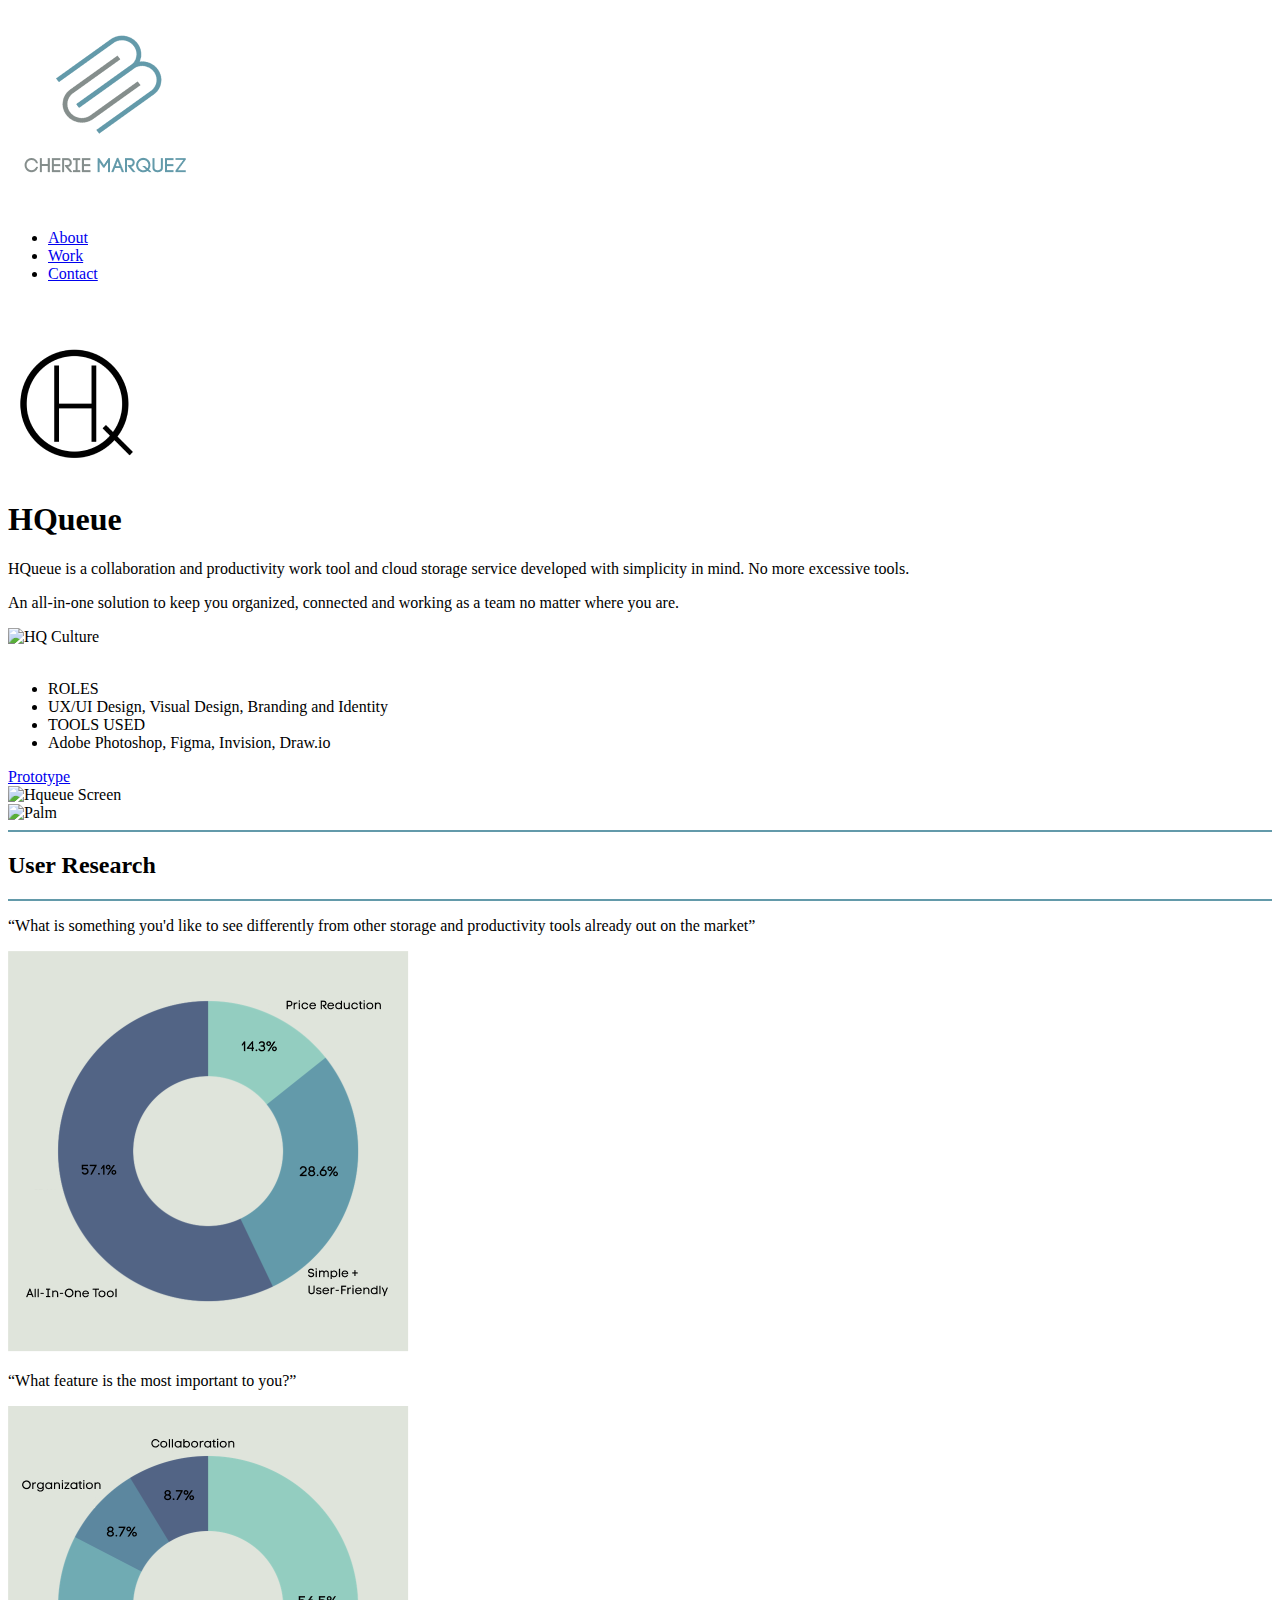
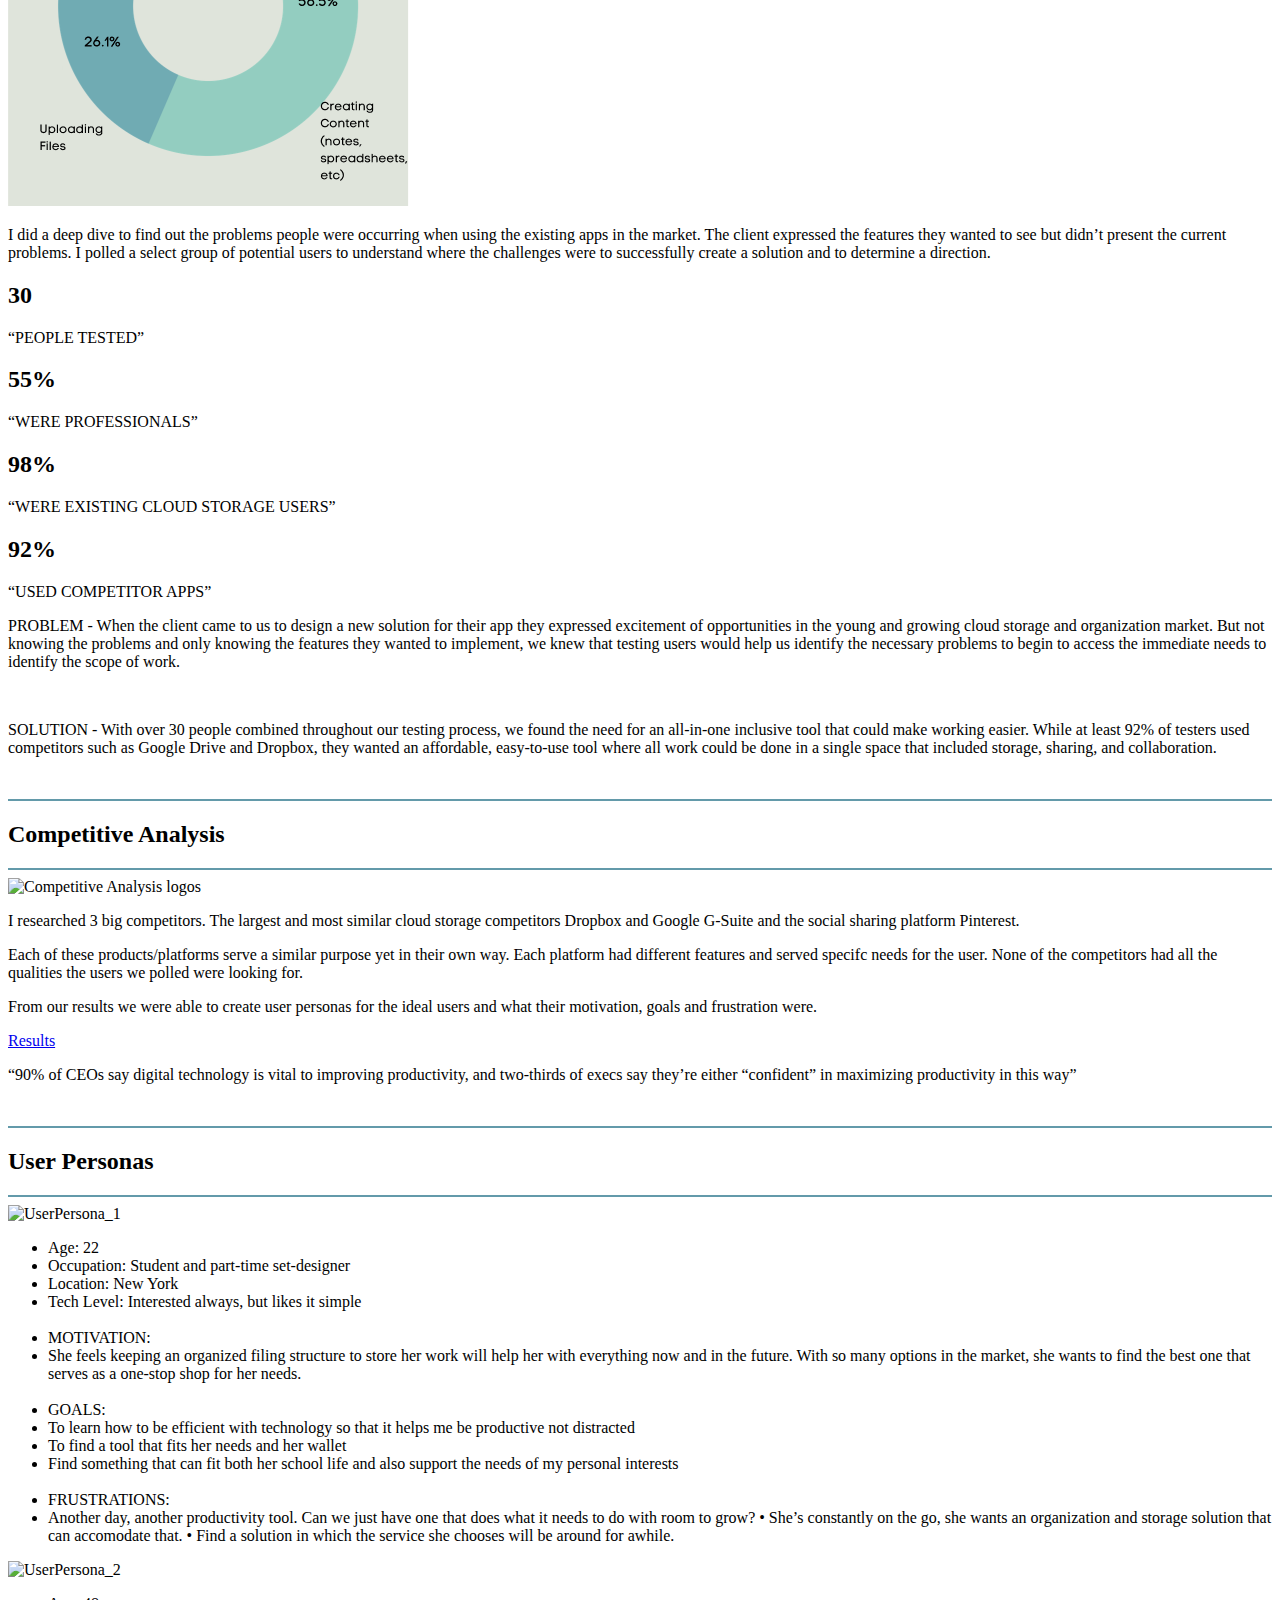
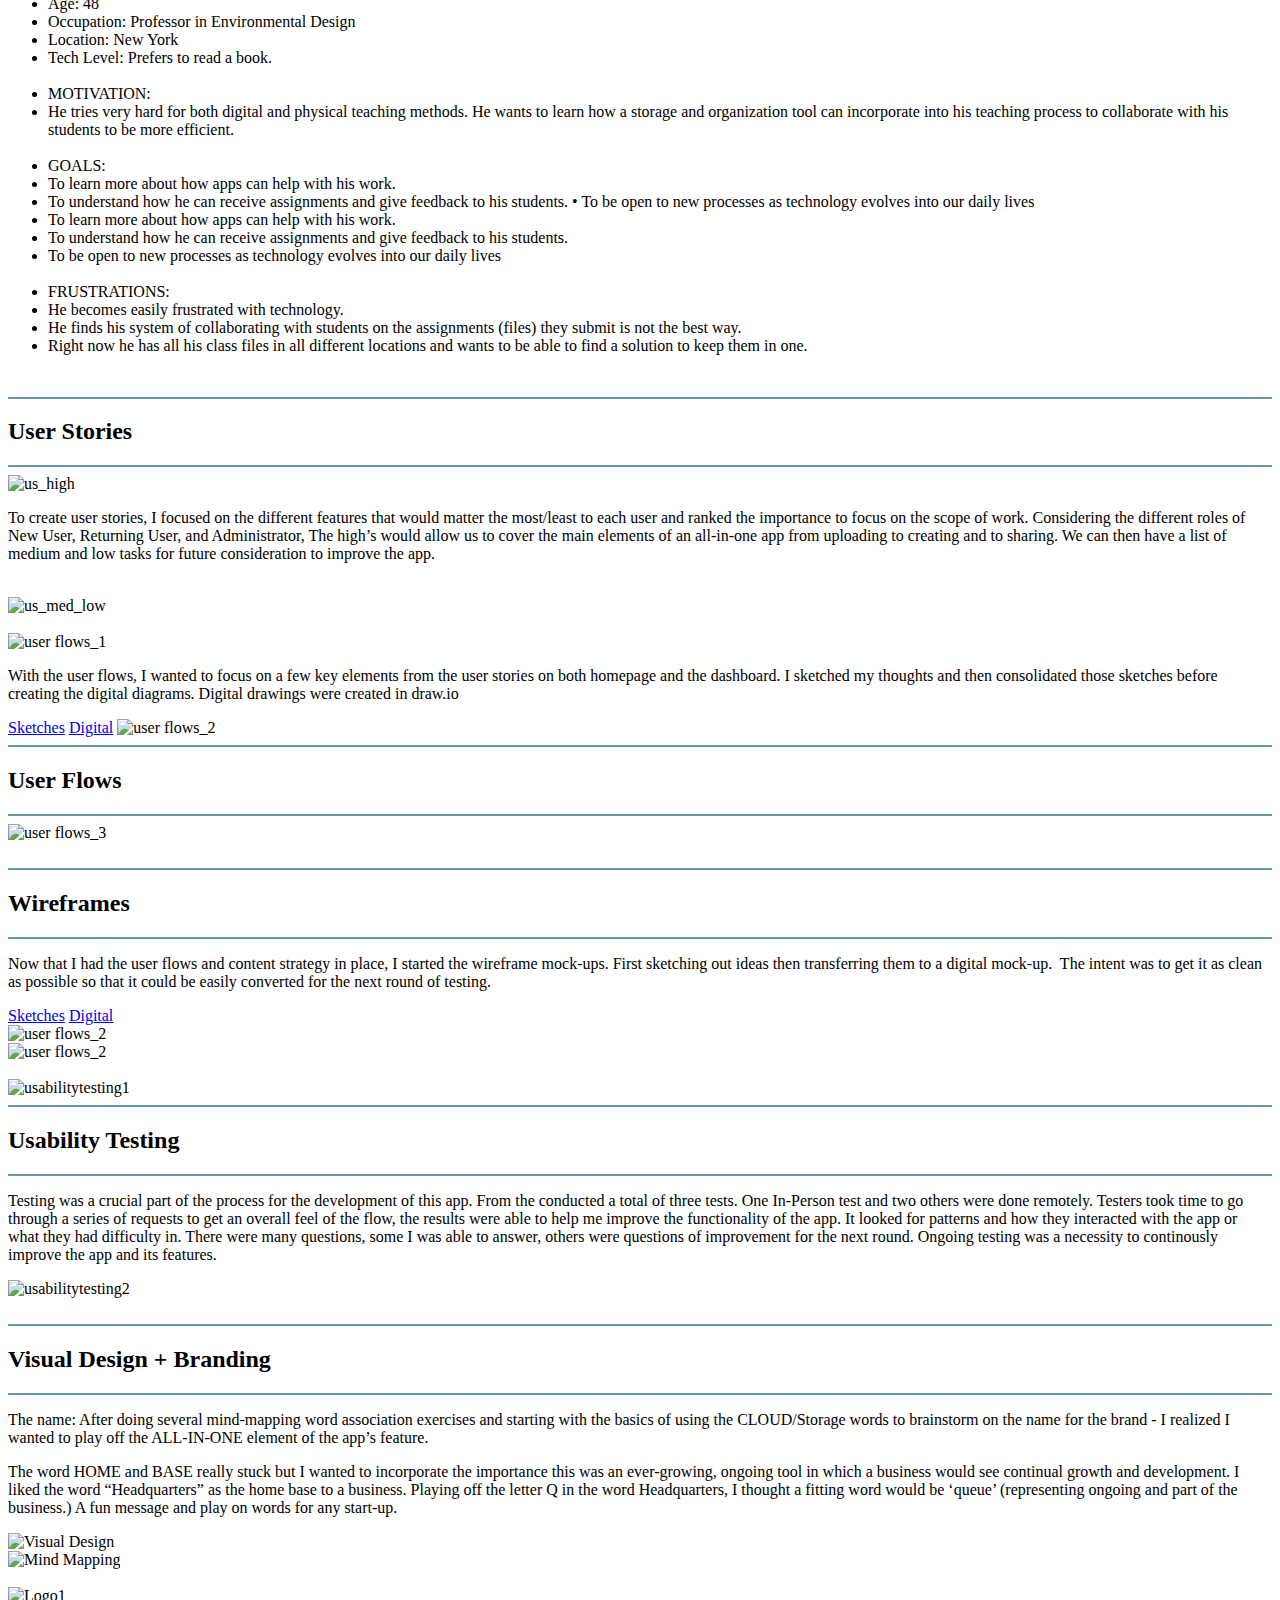
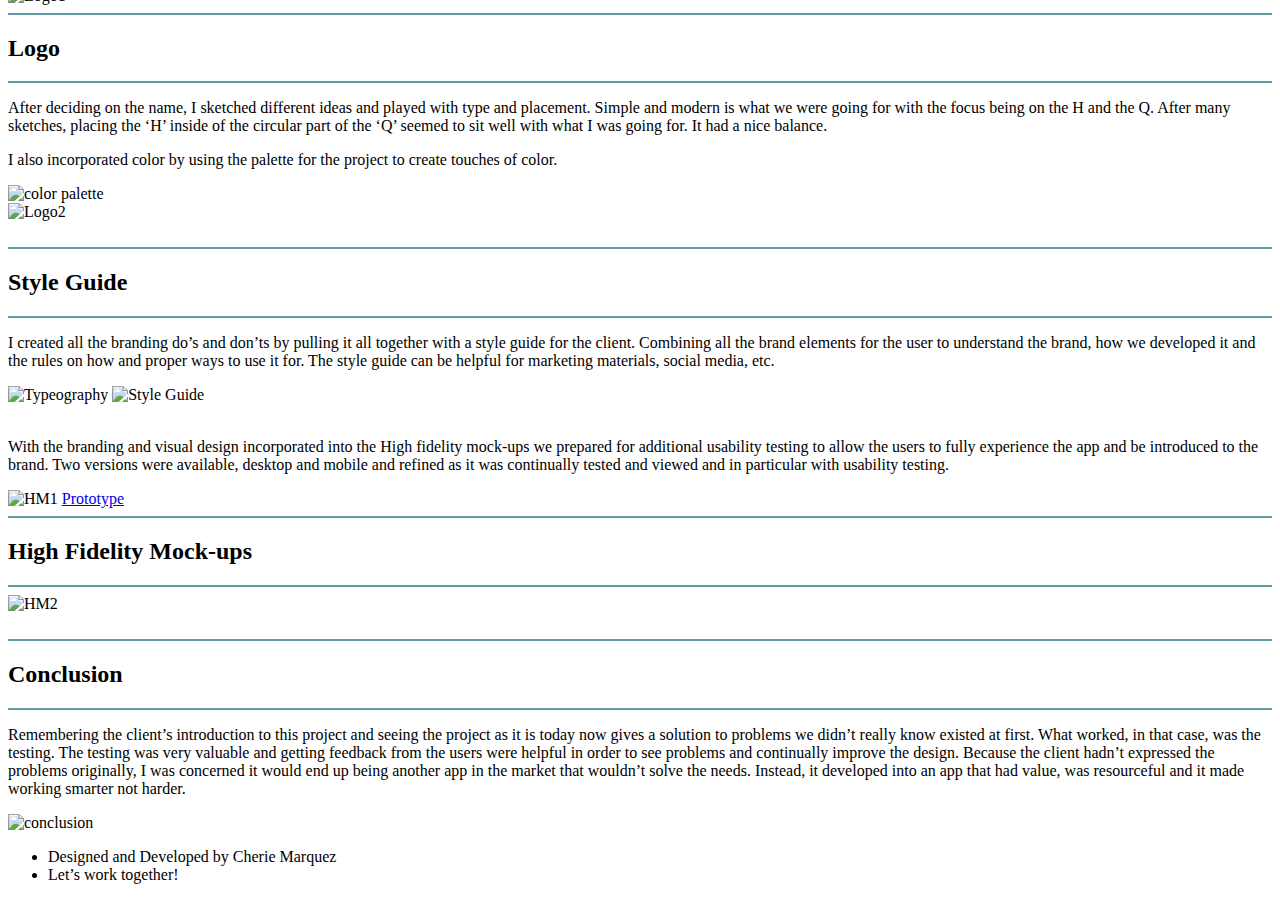
==== project.html @ 08d67b7f "checkpoint submission" ====
<!DOCTYPE html>
<html>
  <head>
    <meta name="viewport" content="width=device-width, initial-scale=1">
    <meta charset="utf-8">
    <title>Portfolio | Cherie Marquez</title>
    <link rel="stylesheet" href="css/reset.css">
    <link rel="stylesheet" href="css/style.css">
  </head>
  <body>

<!--navigation bar-->
  <nav>
    <img src="images/200x200.png" class="logo" alt="cm logo">
    <ul class="menu">
      <li><a href="#">About</a></li>
      <li><a href="#">Work</a></li>
      <li><a href="#">Contact</a></li>
    </ul>
  </nav>
<br>
<br>

  <div> <!--- project hero content -->
    <img src="images/HQ_logo_black.png" class="HQ Logo" alt="HQ_logo_black">
    <h1 class="project-name">HQueue</h1>
    <p class="project-summary-1">HQueue is a collaboration and productivity work tool and cloud storage service developed with simplicity in mind. No more excessive tools.</p>
    <p class="project-summary-1"> An all-in-one solution to keep you organized, connected and working as a team no matter where you are. </p>
    <img src="Hqueue-Culture.jpg" alt="HQ Culture" width="100%" height="60%">
  </div>

  <div> <!--- project introduction -->
    <br>
    <ul>
      <li>ROLES</li>
      <li>UX/UI Design, Visual Design, Branding and Identity</li>
      <li>TOOLS USED</li>
      <li>Adobe Photoshop, Figma, Invision, Draw.io</li>
    </ul>
    <a class="button" href="https://invis.io/D4NS8EEC7F2#/316873172_Homepage_Mockup_For_Larger_Devices">Prototype</a>
<br>
    <img src="HQueue-Homepage.png" alt="Hqueue Screen" width="50%" height="50%">
<br>
    <img src="optional_image02.jpg" alt="Palm" width="50%" height="100%">
    </div>

    <div> <!--- user research -->
      <hr color =#639AAA>
      <h2 class="project-header">User Research</h2>
      <hr color =#639AAA>
      <p class="project-summary-2">“What is something you'd like to see differently from other storage and productivity tools already out on the market”</p>
      <img src="images/Chart1.png" class="Chart1" alt="UR_Chart1">
      <p class="project-summary-2">“What feature is the most important to you?”</p>
      <img src="images/Chart2.png" class="Chart2" alt="UR_Chart2">
      <br>
      <p class="project text">I did a deep dive to find out the problems people were occurring when using the existing apps in the market. The client expressed the features they wanted to see but didn’t present the current problems. I polled a select group of potential users to understand where the challenges were to successfully create a solution and to determine a direction.</p>
      <h2 class="project-header">30</h2>
      <p class="project-summary-2">“PEOPLE TESTED”</p>
      <h2 class="project-header">55%</h2>
      <p class="project-summary-2">“WERE PROFESSIONALS”</p>
      <h2 class="project-header">98%</h2>
      <p class="project-summary-2">“WERE EXISTING CLOUD STORAGE USERS”</p>
      <h2 class="project-header">92%</h2>
      <p class="project-summary-2">“USED COMPETITOR APPS”</p>
      <p class="project text">PROBLEM - When the client came to us to design a new solution for their app they expressed excitement of opportunities in the young and growing cloud storage and organization market. But not knowing the problems and only knowing the features they wanted to implement, we knew that testing users would help us identify the necessary problems to begin to access the immediate needs to identify the scope of work.</p>
      <br>
      <p class="project text">SOLUTION - With over 30 people combined throughout our testing process, we found the need for an all-in-one inclusive tool that could make working easier. While at least 92% of testers used competitors such as Google Drive and Dropbox, they wanted an affordable, easy-to-use tool where all work could be done in a single space that included storage, sharing, and collaboration.</p>
      </div>
<br>
    <div> <!--- competitive analysis/user personas -->
      <hr color =#639AAA>
      <h2 class="project-header">Competitive Analysis</h2>
      <hr color =#639AAA>
      <img src="competitive-analysis.png" class="Competitive Analysis" alt="Competitive Analysis logos">
      <p class="project text">I researched 3 big competitors. The largest and most similar cloud storage competitors Dropbox  and Google G-Suite and the social sharing platform Pinterest.</p>
      <p class="project text">Each of these products/platforms serve a similar purpose yet in their own way. Each platform had different features and served specifc needs for the user. None of the competitors had all the qualities the users we polled were looking for.</p>
      <p class="project text">From our results we were able to create user personas for the ideal users and what their motivation, goals and frustration were.</p>
      <a class="button" href="https://drive.google.com/drive/folders/16zSWNH27DLL9twf4OJJM9WJSEY12n5Kp?usp=sharing">Results</a>
      <p class="Quote">“90% of CEOs say digital technology is vital to improving productivity, and two-thirds of execs say they’re either “confident” in maximizing productivity in this way”</p>
      <br>
      <hr color =#639AAA>
      <h2 class="project-header">User Personas</h2>
      <hr color =#639AAA>
      <img src="Laura.png" class="User Persona" alt="UserPersona_1">
      <ul>
        <li>Age: 22</li>
        <li>Occupation: Student and part-time set-designer</li>
        <li>Location: New York</li>
        <li>Tech Level: Interested always, but likes it simple</li>
        <br>
        <li>MOTIVATION:</li>
        <li>She feels keeping an organized filing structure to store her work will help her with everything now and in the future. With so many options in the market, she wants to find the best one that serves as a one-stop shop for her needs.</li>
        <br>
        <li>GOALS:</li>
        <li>To learn how to be efficient with technology so that it helps me be productive not distracted</li>
        <li>To find a tool that fits her needs and her wallet</li>
        <li>Find something that can fit both her school life and also support the needs of my personal interests</li>
        <br>
        <li>FRUSTRATIONS:</li>
        <li>Another day, another productivity tool. Can we just have one that does what it needs to do with room to grow? • She’s constantly on the go, she wants an organization and storage solution that can accomodate that. • Find a solution in which the service she chooses will be around for awhile.</li>
      </ul>
        <img src="Julian.png" class="User Persona" alt="UserPersona_2">
      <ul>
        <li>Age: 48</li>
        <li>Occupation: Professor in Environmental Design</li>
        <li>Location: New York</li>
        <li>Tech Level: Prefers to read a book.</li>
        <br>
        <li>MOTIVATION:</li>
        <li>He tries very hard for both digital and physical teaching methods. He wants to learn how a storage and organization tool can incorporate into his teaching process to collaborate with his students to be more efficient.</li>
        <br>
        <li>GOALS:</li>
        <li>To learn more about how apps can help with his work.</li>
        <li>To understand how he can receive assignments and give feedback to his students. • To be open to new processes as technology evolves into our daily lives</li>
        <li>To learn more about how apps can help with his work.</li>
        <li>To understand how he can receive assignments and give feedback to his students.</li>
        <li>To be open to new processes as technology evolves into our daily lives</li>
        <br>
        <li>FRUSTRATIONS:</li>
        <li>He becomes easily frustrated with technology.</li>
        <li>He finds his system of collaborating with students on the assignments (files) they submit is not the best way.</li>
        <li>Right now he has all his class files in all different locations and wants to be able to find a solution to keep them in one. </li>
      </ul>
    </div>
<br>
    <div> <!--- user stories -->
      <hr color =#639AAA>
      <h2 class="project-header">User Stories</h2>
      <hr color =#639AAA>
      <img src="userstories_high.png" class="user stories" alt="us_high">
      <p class="project text">To create user stories, I focused on the different features that would matter the most/least to each user and ranked the importance to focus on the scope of work. Considering the different roles of New User, Returning User, and Administrator, The high’s would allow us to cover the main elements of an all-in-one app from uploading to creating and to sharing. We can then have a list of medium and low tasks for future consideration to improve the app.</p>
      <br>
      <img src="userstories_medlow.png" class="user stories" alt="us_med_low">
    </div>
<br>
    <div> <!--- user flows -->
      <img src="userflows1.png" class="user flows" alt="user flows_1">
      <p class="project text">With the user flows, I wanted to focus on a few key elements from the user stories on both homepage and the dashboard. I sketched my thoughts and then consolidated those sketches before creating the digital diagrams. Digital drawings were created in draw.io</p>
      <a class="button" href="https://drive.google.com/drive/folders/1xjDgOp2ShWsjMhAj7L2MFfb83nhKr8-N?usp=sharing">Sketches</a>
      <a class="button" href="https://drive.google.com/drive/folders/1nVggsxqwd9XUr1OY5D06oKKT4AAhy96t?usp=sharing">Digital</a>
      <img src="userflows2.png" class="user flows" alt="user flows_2">
      <hr color =#639AAA>
      <h2 class="project-header">User Flows</h2>
      <hr color =#639AAA>
      <img src="userflow_drawings.png" class="user flows" alt="user flows_3">
    </div>
<br>

    <div> <!--- wireframes -->
      <hr color =#639AAA>
      <h2 class="project-header">Wireframes</h2>
      <hr color =#639AAA>
      <p class="project text">Now that I had the user flows and content strategy in place, I started the wireframe mock-ups. First sketching out ideas then transferring them to a digital mock-up. 
The intent was to get it as clean as possible so that it could be easily converted for the next round of testing.</p>
      <a class="button" href="https://drive.google.com/drive/folders/14DR8u1fzZ5LwUsIVg0PDAt0-JuzUVZQ0?usp=sharing">Sketches</a>
      <a class="button" href="https://drive.google.com/drive/folders/1sWF72-jVhEb16xI_TMjx_5q3Iitp8klB?usp=sharing">Digital</a>
      <br>
      <img src="wireframes1.png" class="user flows" alt="user flows_2">
      <br>
      <img src="wireframes2.png" class="user flows" alt="user flows_2">
    </div>
    <br>

    <div> <!--- usability testing -->
      <img src="usabilitytesting1.png" class="usability testing" alt="usabilitytesting1">
      <br>
      <hr color =#639AAA>
      <h2 class="project-header">Usability Testing</h2>
      <hr color =#639AAA>
      <p class="project text">Testing was a crucial part of the process for the development of this app. From the  conducted a total of three tests. One In-Person test and two others were done remotely. Testers took time to go through a series of requests to get an overall feel of the flow, the results were able to help me improve the functionality of the app. It looked for patterns and how they interacted with the app or what they had difficulty in. There were many questions, some I was able to answer, others were questions of improvement for the next round. Ongoing testing was a necessity to continously improve the app and its features.</p>
      <img src="usabilitytesting2.png" class="usability testing" alt="usabilitytesting2">
    </div>
<br>

    <div> <!--- visual design + branding  -->
      <hr color =#639AAA>
      <h2 class="project-header">Visual Design + Branding</h2>
      <hr color =#639AAA>
      <p class="project text">The name: After doing several mind-mapping word association exercises and starting with the basics of using the CLOUD/Storage words to brainstorm on the name for the brand - I realized I wanted to play off the ALL-IN-ONE element of the app’s feature.</p>
      <p class="project text">The word HOME and BASE really stuck but I wanted to incorporate the importance this was an ever-growing, ongoing tool in which a business would see continual growth and development. I liked the word “Headquarters” as the home base to a business. Playing off the letter Q in the word Headquarters, I thought a fitting word would be ‘queue’ (representing ongoing and part of the business.)  A fun message and play on words for any start-up.</p>
      <img src="HQ_Office.jpg" class="Visual Design" alt="Visual Design">
      <br>
      <img src="Mind-mapping01.png" class="Visual Design" alt="Mind Mapping">
    </div>
<br>

    <div> <!--- logo  -->
      <img src="logos1.png" class="Logo" alt="Logo1">
      <br>
      <hr color =#639AAA>
      <h2 class="project-header">Logo</h2>
      <hr color =#639AAA>
      <p class="project text">After deciding on the name, I sketched different ideas and played with type and placement. Simple and modern is what we were going for with the focus being on the H and the Q. After many sketches, placing the ‘H’ inside of the circular part of the ‘Q’ seemed to sit well with what I was going for. It had a nice balance.</p>
      <p class="project text">I also incorporated color by using the palette for the project to create touches of color.</p>
      <img src="colorpalette.png" class="Logo" alt="color palette">
      <br>
      <img src="logos2.png" class="Logo" alt="Logo2">
    </div>
  <br>

    <div> <!--- style guide  -->
      <hr color =#639AAA>
      <h2 class="project-header">Style Guide</h2>
      <hr color =#639AAA>
      <p class="project text">I created all the branding do’s and don’ts by pulling it all together with a style guide for the client. Combining all the brand elements for the user to understand the brand, how we developed it and the rules on how and proper ways to use it for. The style guide can be helpful for marketing materials, social media, etc.</p>
      <img src="Typeography.png" class="Style Guide" alt="Typeography">
      <img src="StyleGuide.png" class="Style Guide" alt="Style Guide">
    </div>
  <br>

    <div> <!--- high fidelity mock-up  -->
      <p class="project text">With the branding and visual design incorporated into the High fidelity mock-ups we prepared for additional usability testing to allow the users to fully experience the app and be introduced to the brand. Two versions were available, desktop and mobile and refined as it was continually tested and viewed and in particular with usability testing.</p>
      <img src="HM1.png" class="HF Mockups" alt="HM1">
      <a class="button" href="https://invis.io/D4NS8EEC7F2#/316873172_Homepage_Mockup_For_Larger_Devices">Prototype</a>
      <hr color =#639AAA>
      <h2 class="project-header">High Fidelity Mock-ups</h2>
      <hr color =#639AAA>
      <img src="HM2.png" class="HF Mockups" alt="HM2">
    </div>
  <br>

    <div> <!--- conclusion  -->
      <hr color =#639AAA>
      <h2 class="project-header">Conclusion</h2>
      <hr color =#639AAA>
      <p class="project text">Remembering the client’s introduction to this project and seeing the project as it is today now gives a solution to problems we didn’t really know existed at first. What worked, in that case, was the testing. The testing was very valuable and getting feedback from the users were helpful in order to see problems and continually improve the design. Because the client hadn’t expressed the problems originally, I was concerned it would end up being another app in the market that wouldn’t solve the needs. Instead, it developed into an app that had value, was resourceful and it made working smarter not harder.</p>
      <img src="optional_image01.jpg" class="conclusion" alt="conclusion">
    </div>
    </main>
   <footer class="footer grid-footer">
     <ul>
       <li>Designed and Developed by Cherie Marquez</a></li>
       <li>Let’s work together!</a></li>
     </ul>
     <a href="mailto:cherie@takeonedaily.media" class="fa fa-email"></a>
     <a href="https://github.com/takeonedailymedia" class="fa fa-github"></a>
     <a href="https://www.twitter.com/cherietallett" class="fa fa-twitter"></a>
     <a href="https://www.linkedin.com/in/cheriem" class="fa fa-linkedin"></a>
     <a href="https://www.instagram.com/cherietallett" class="fa fa-linkedin"></a>
  </footer>
 </body>
</html>
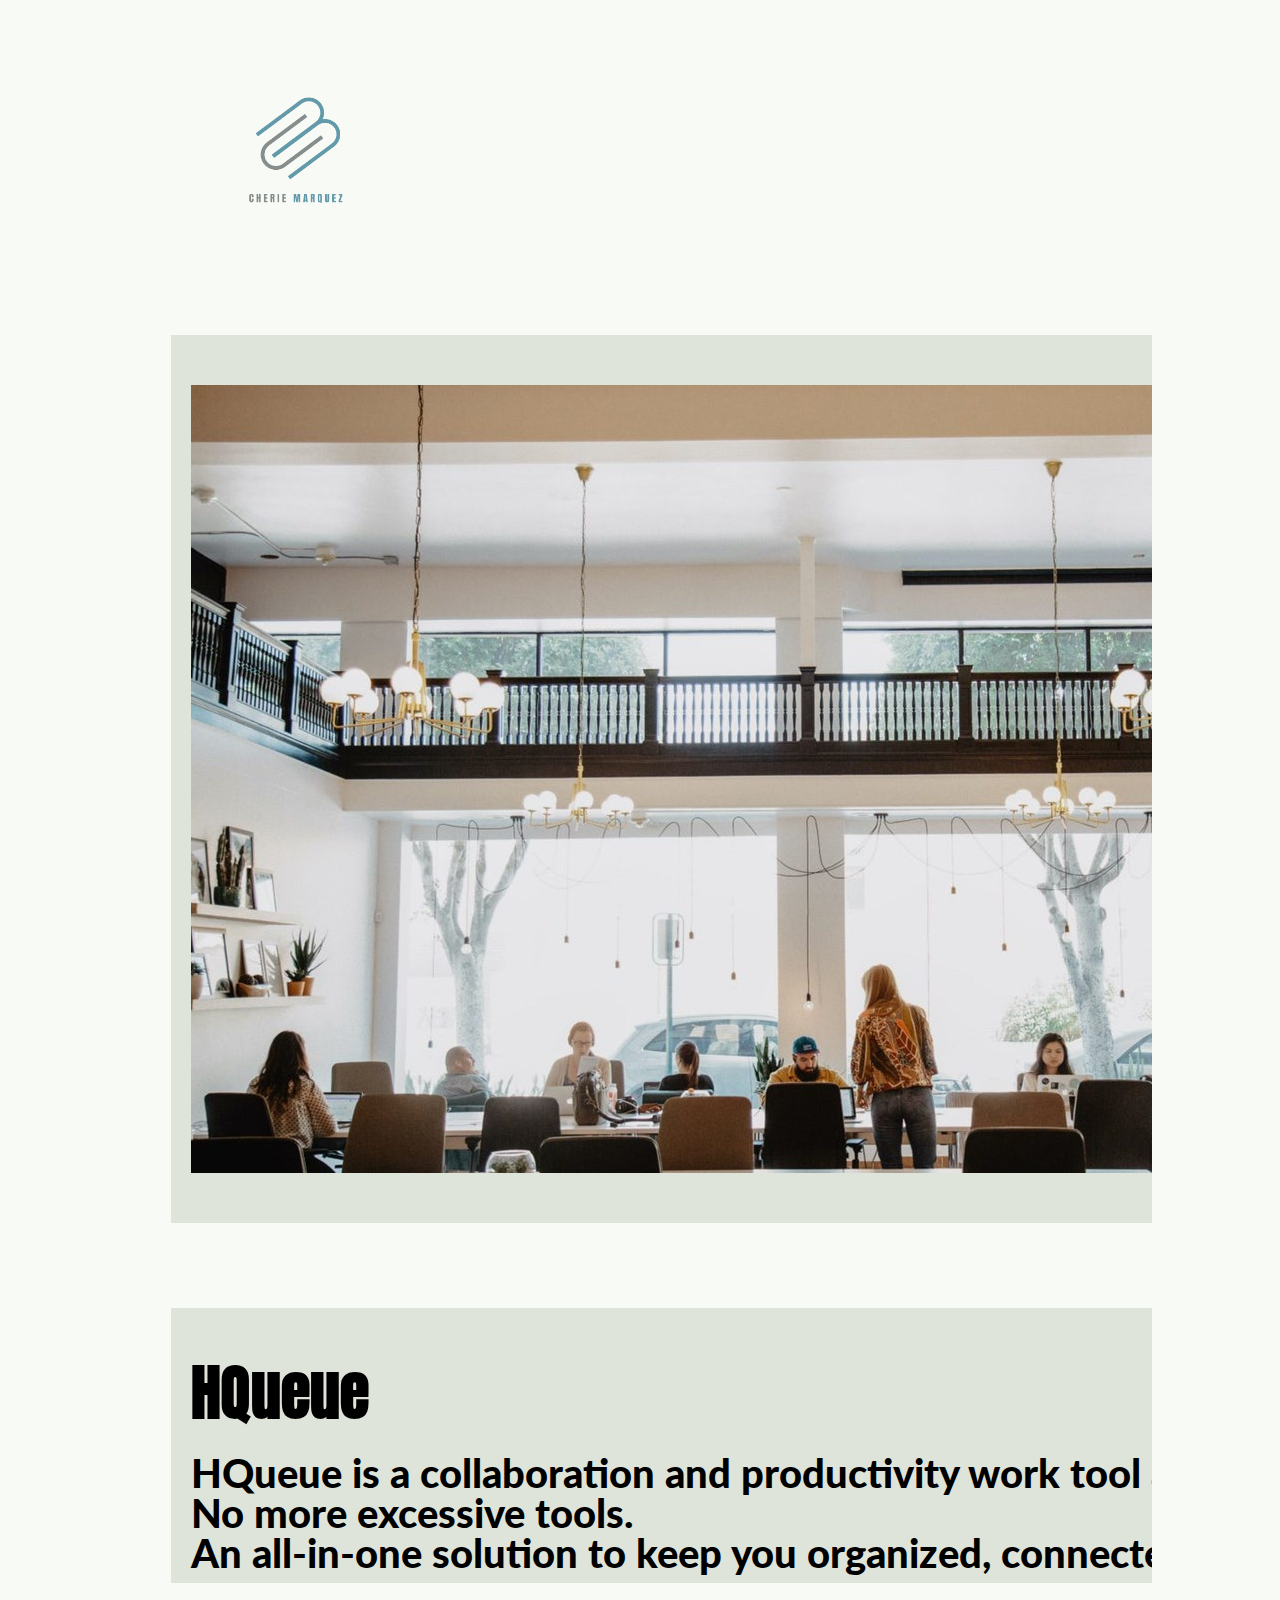
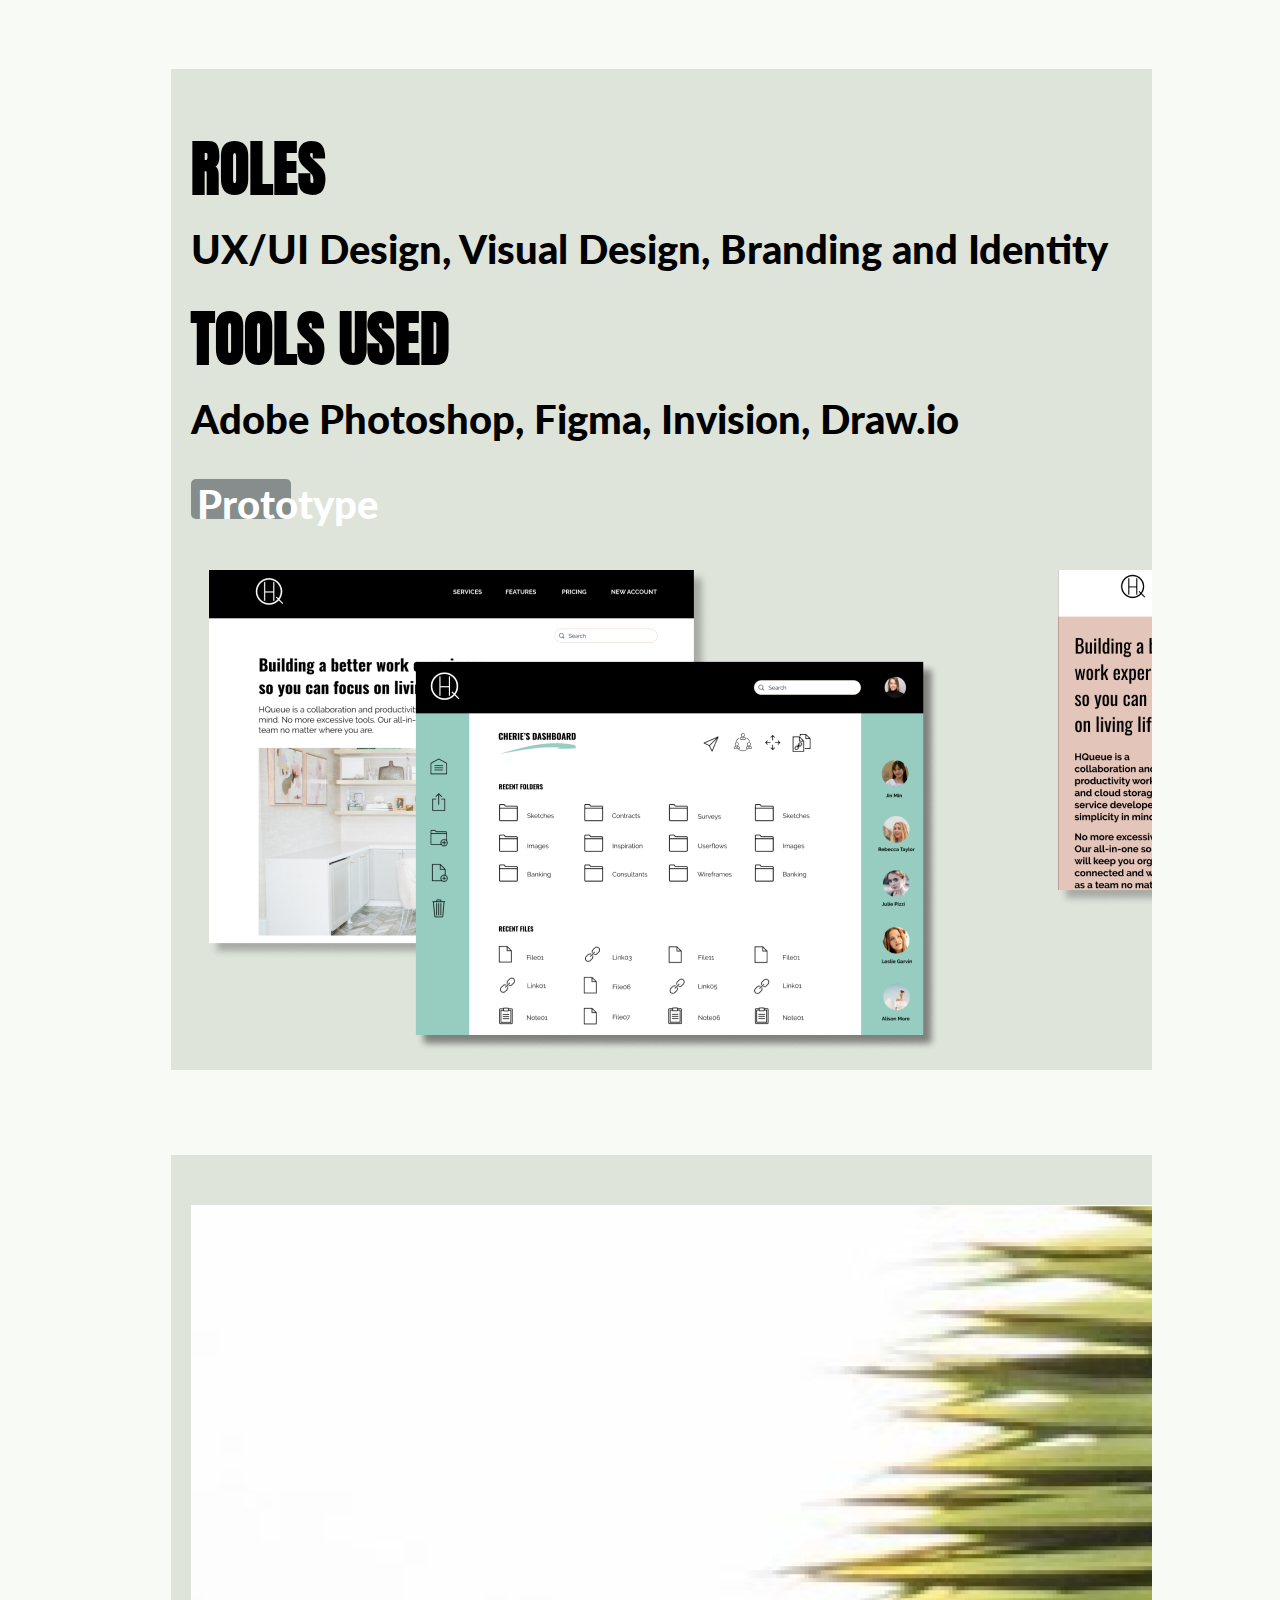
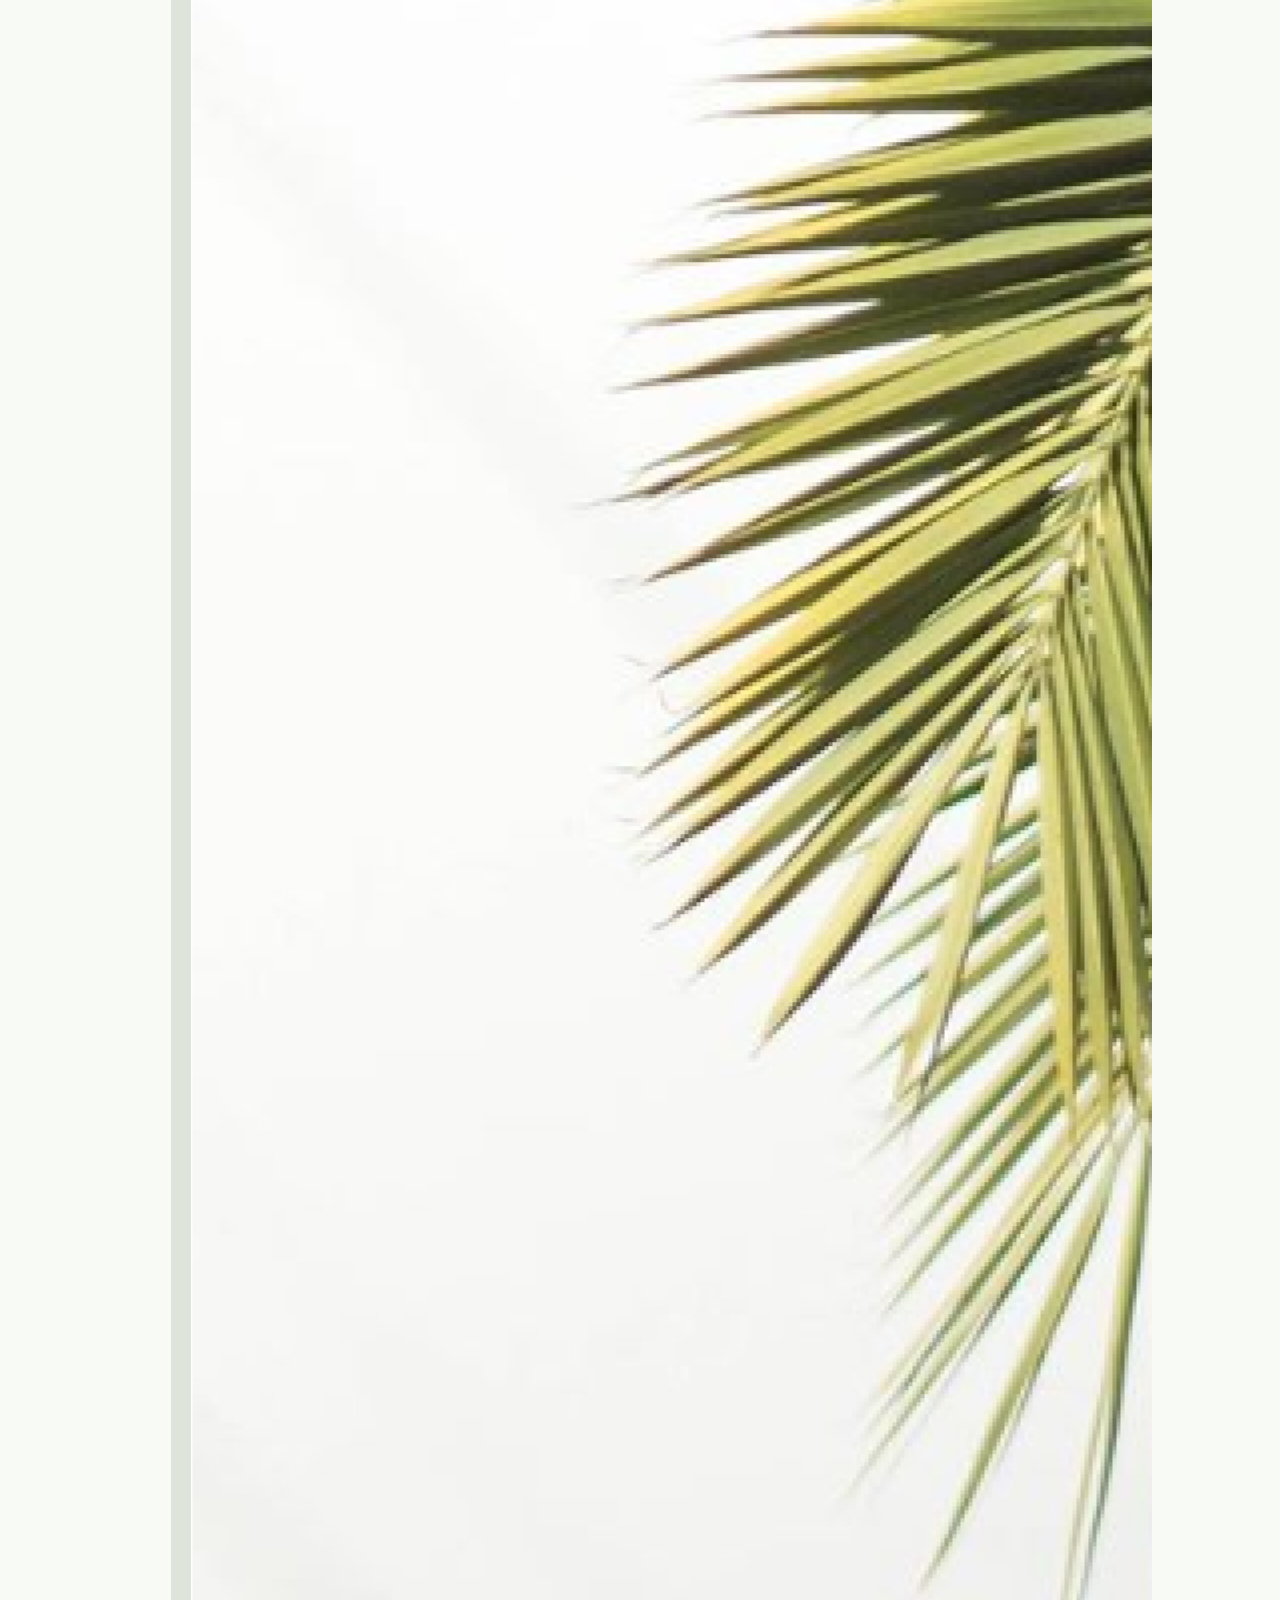
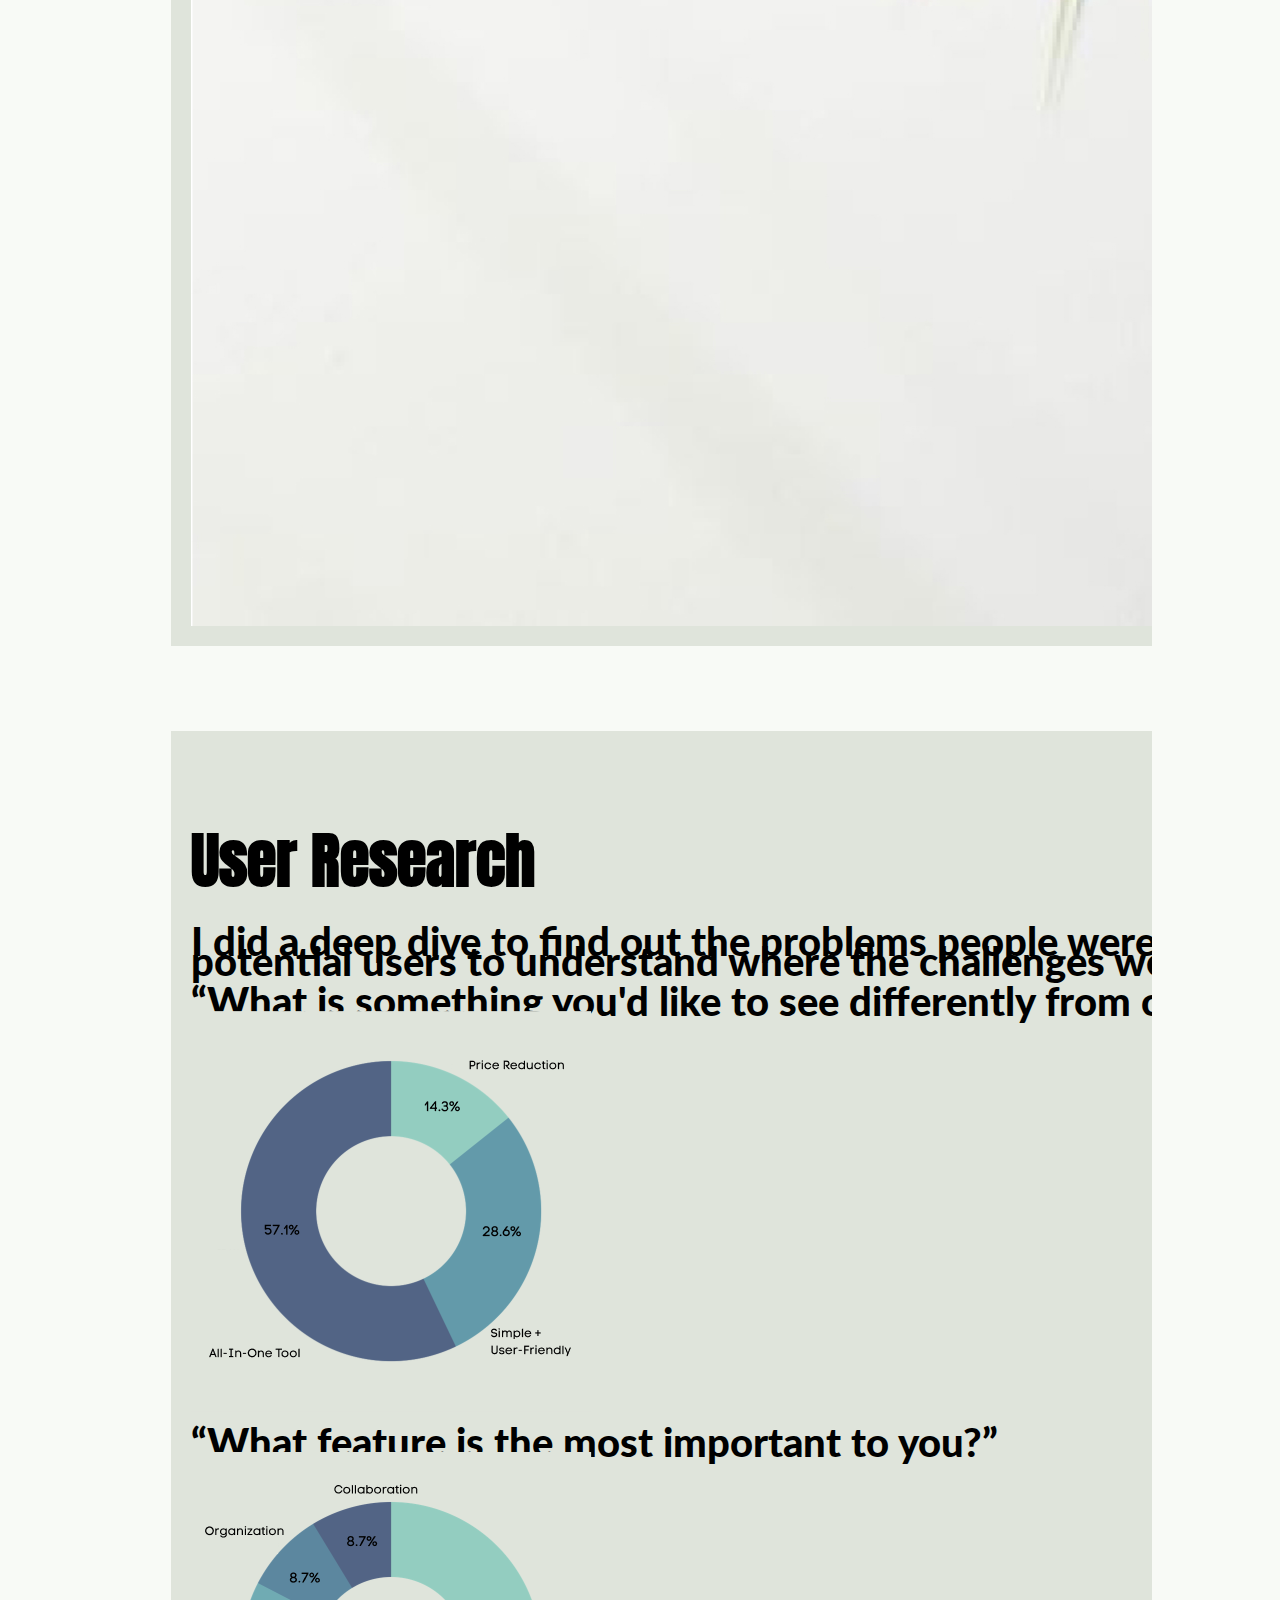
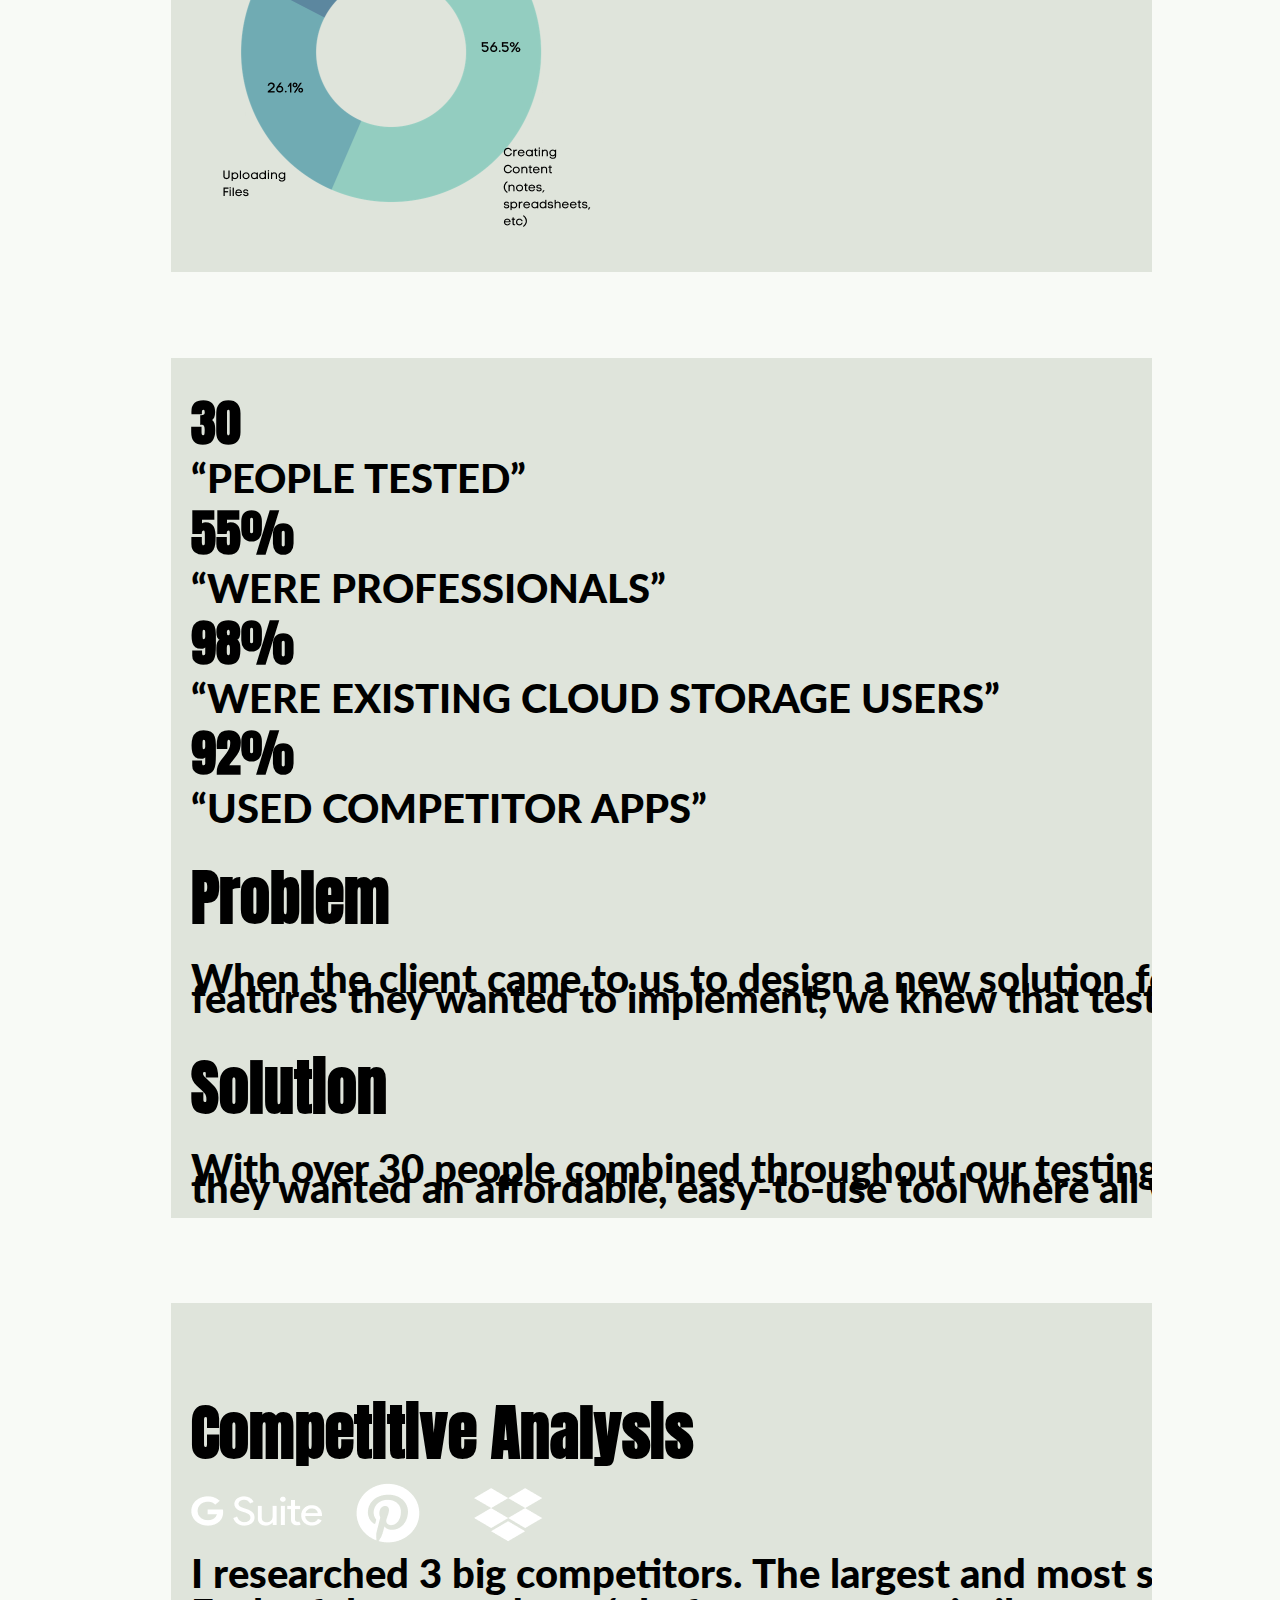
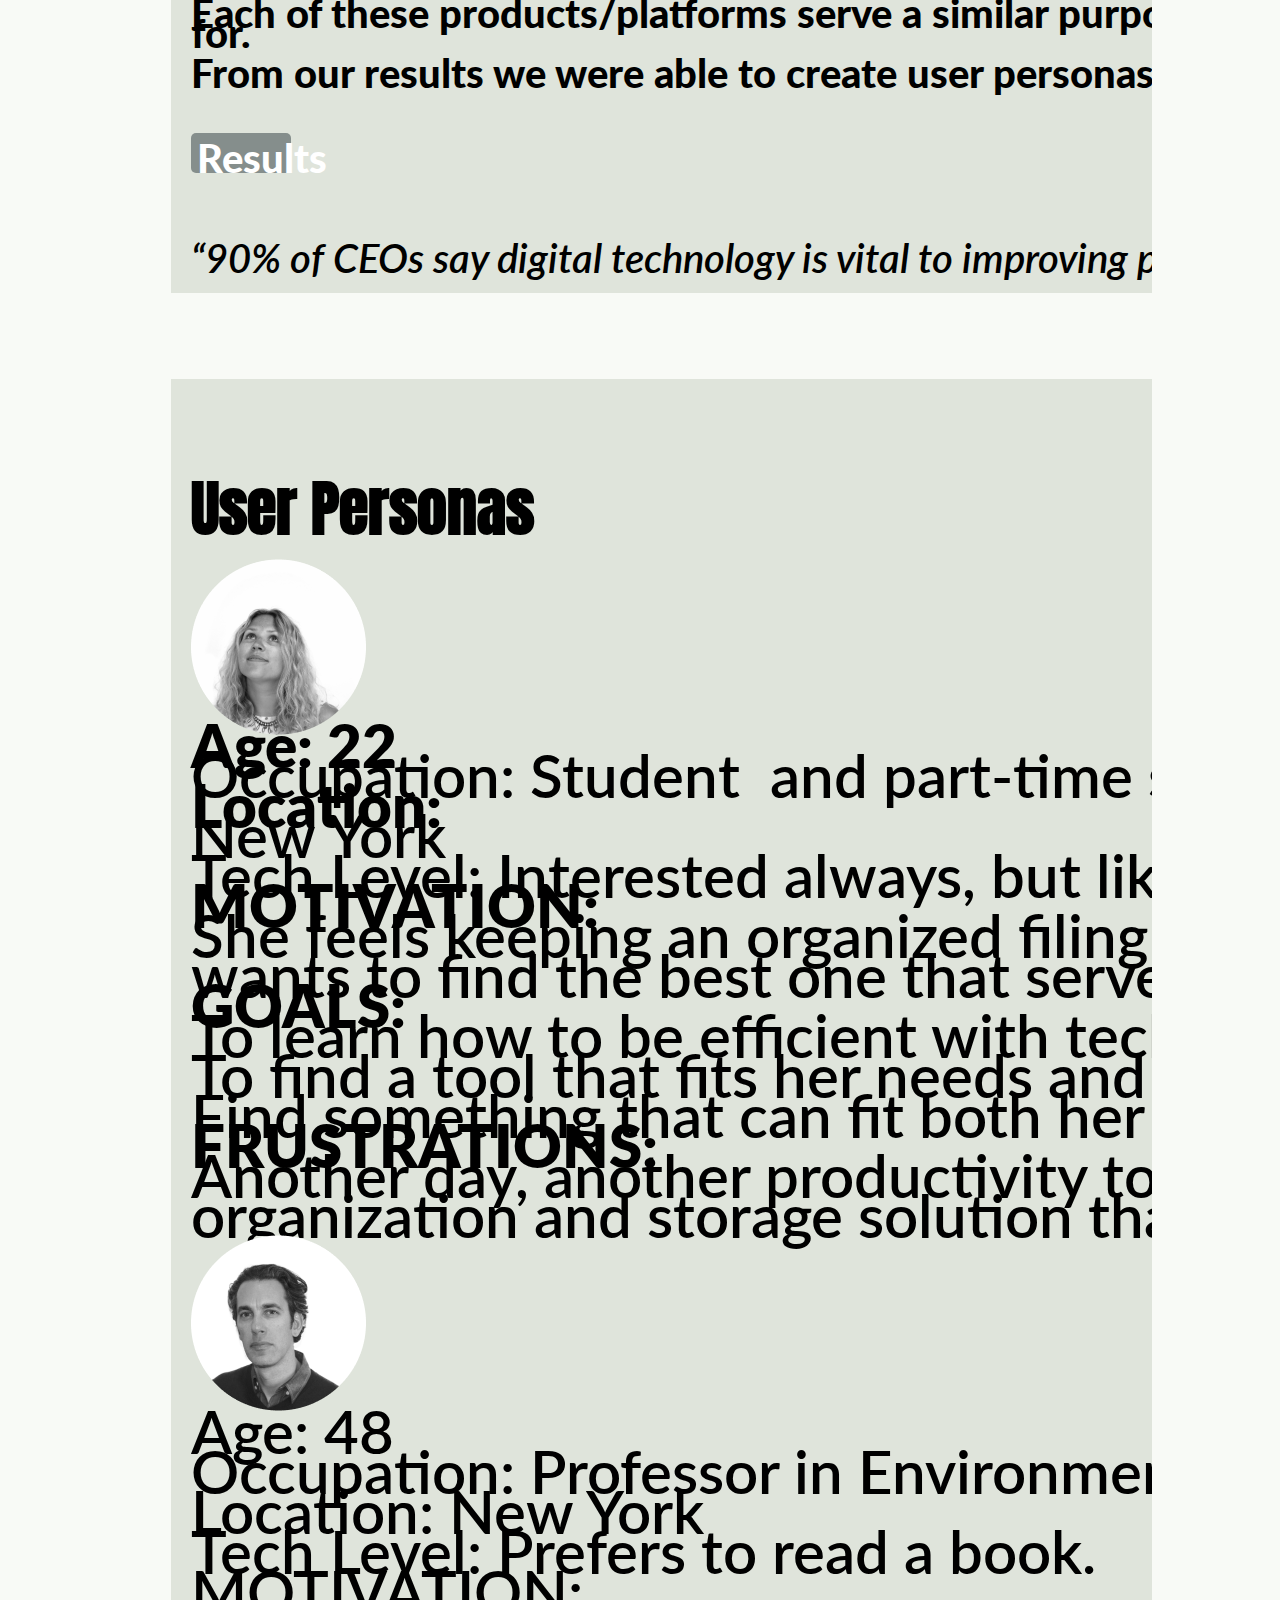
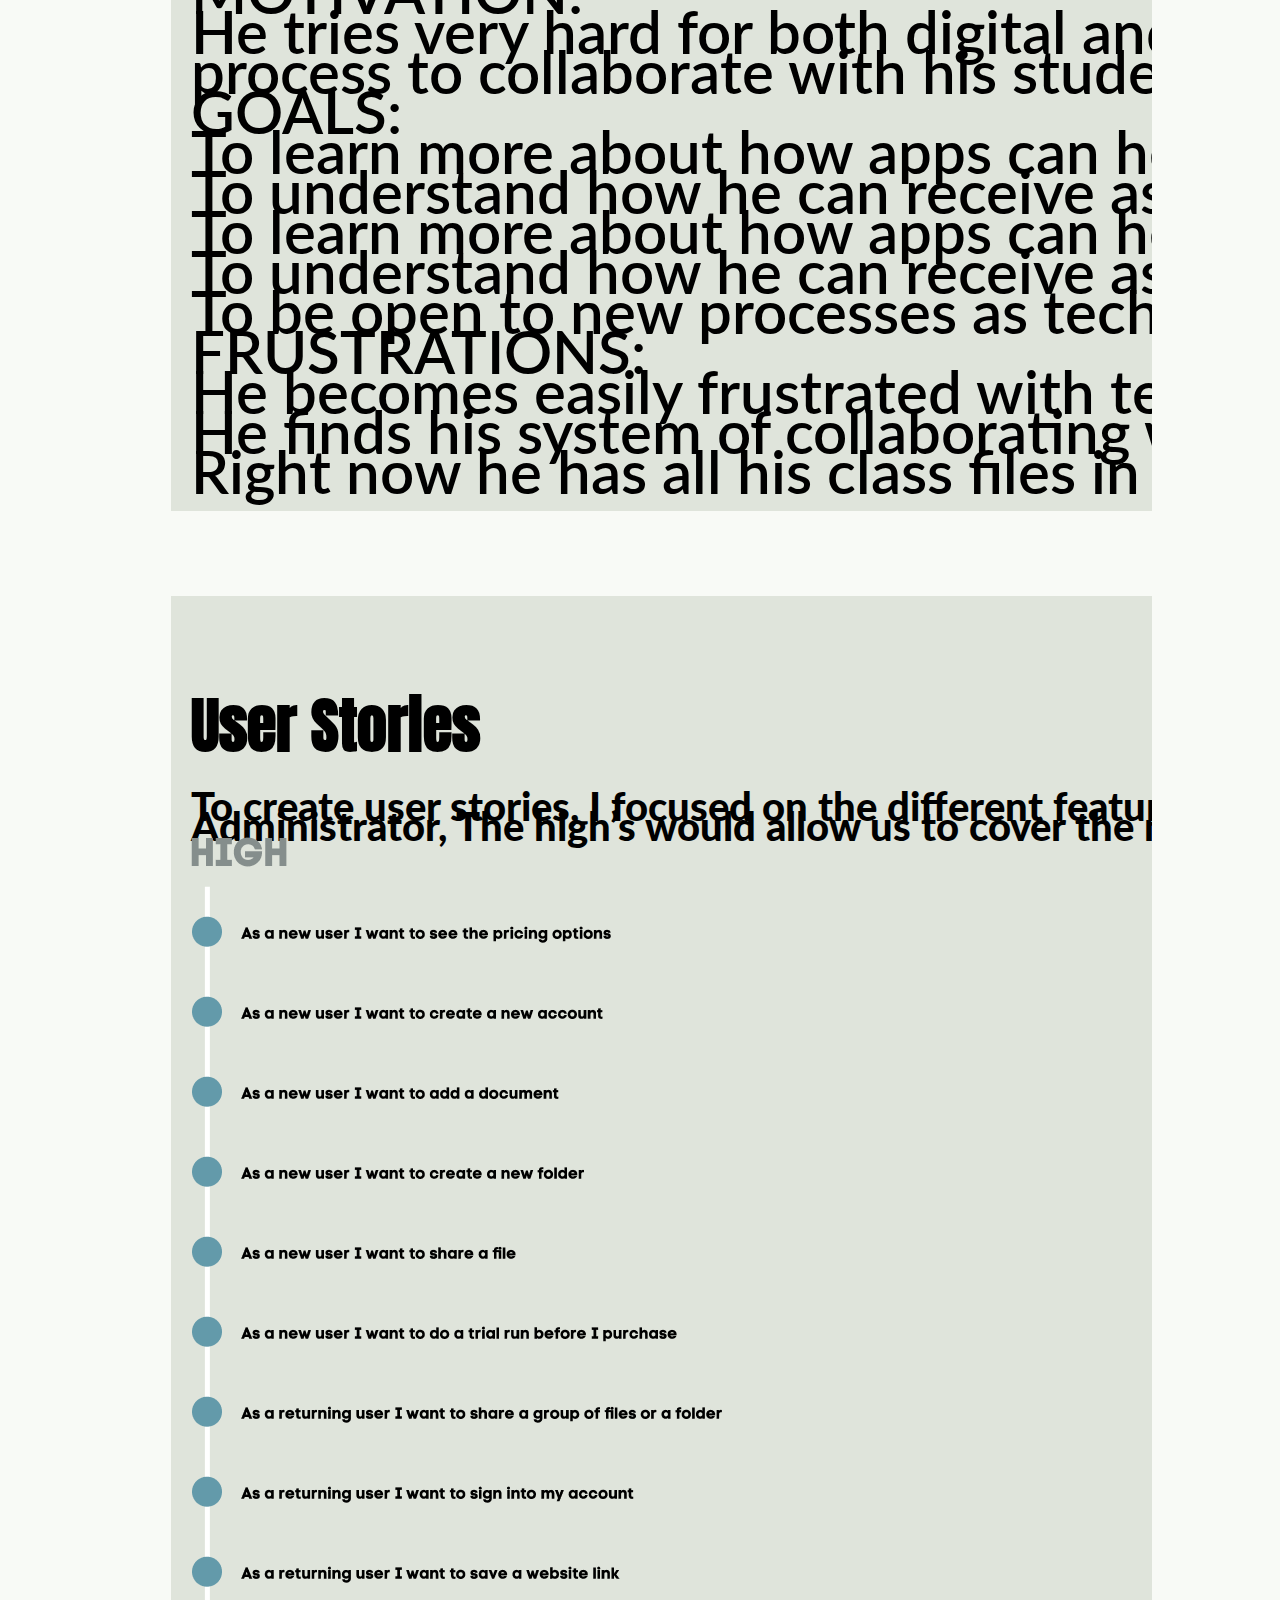
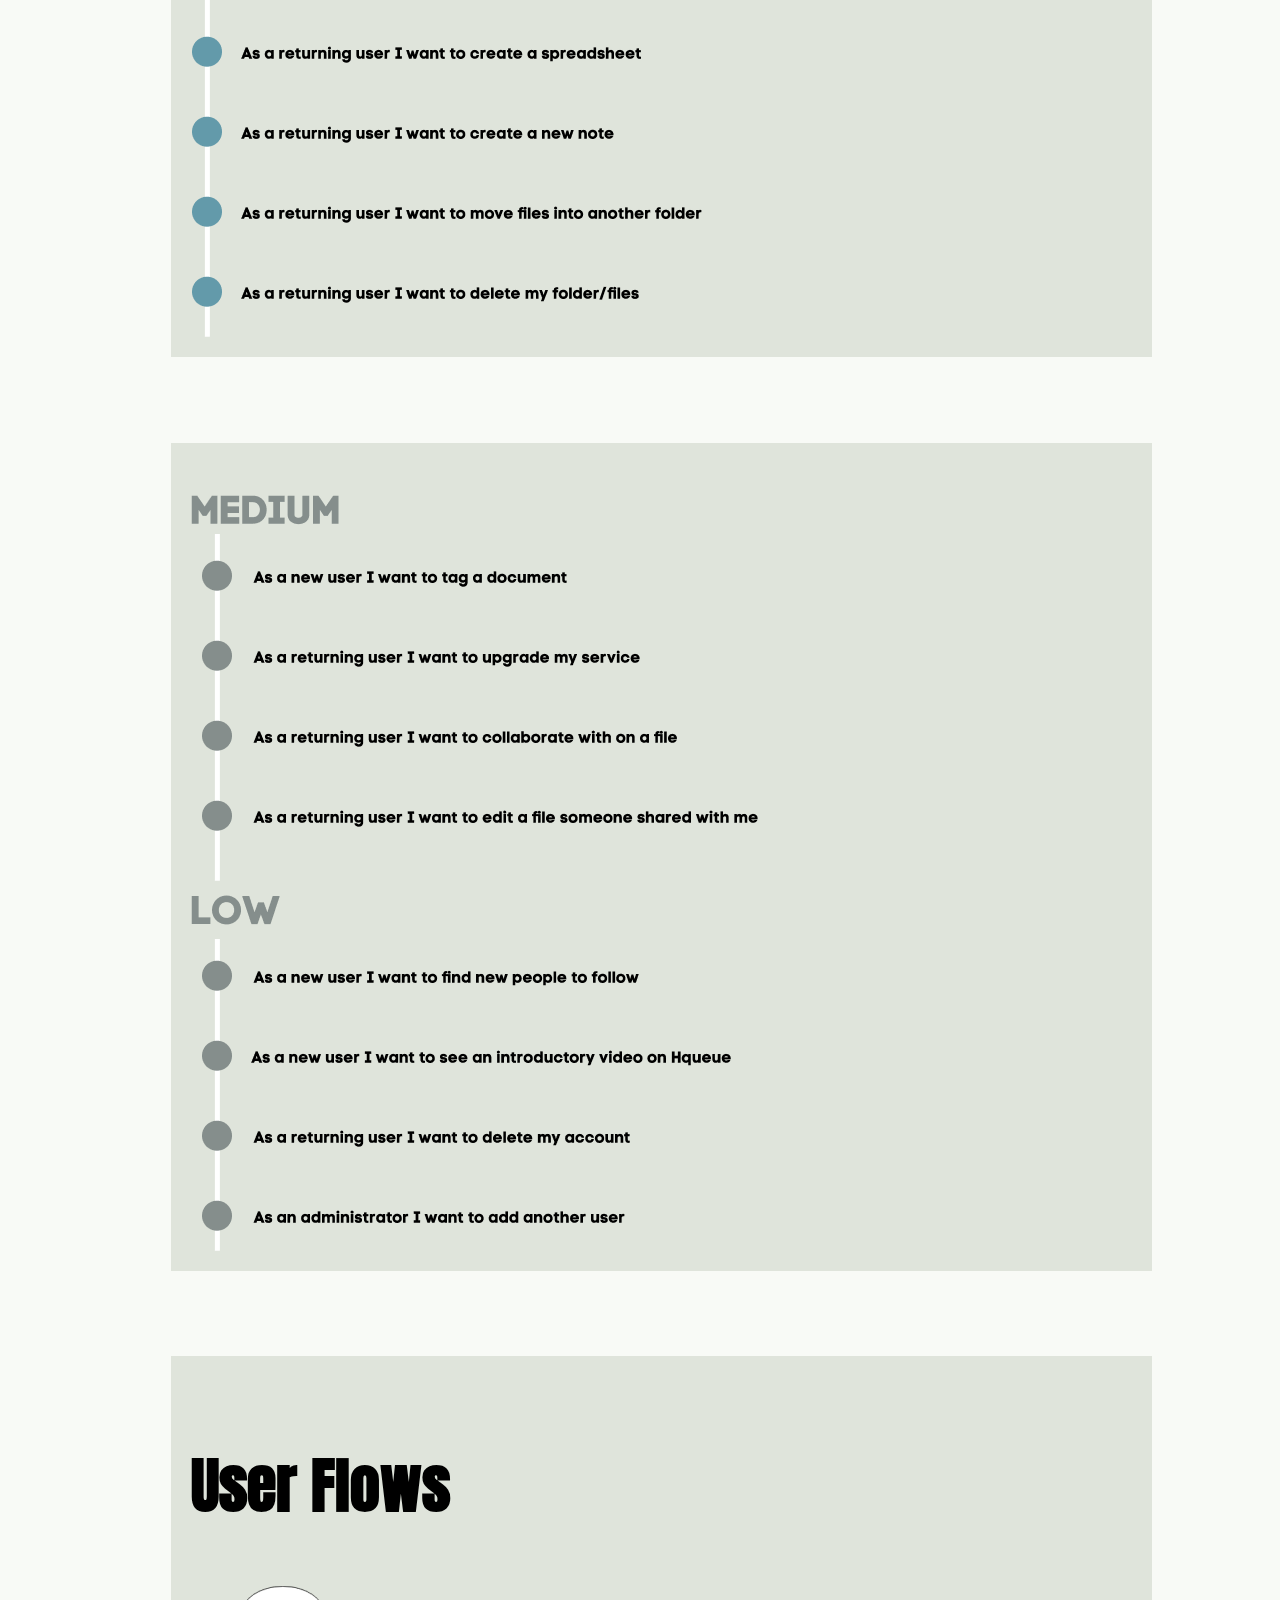
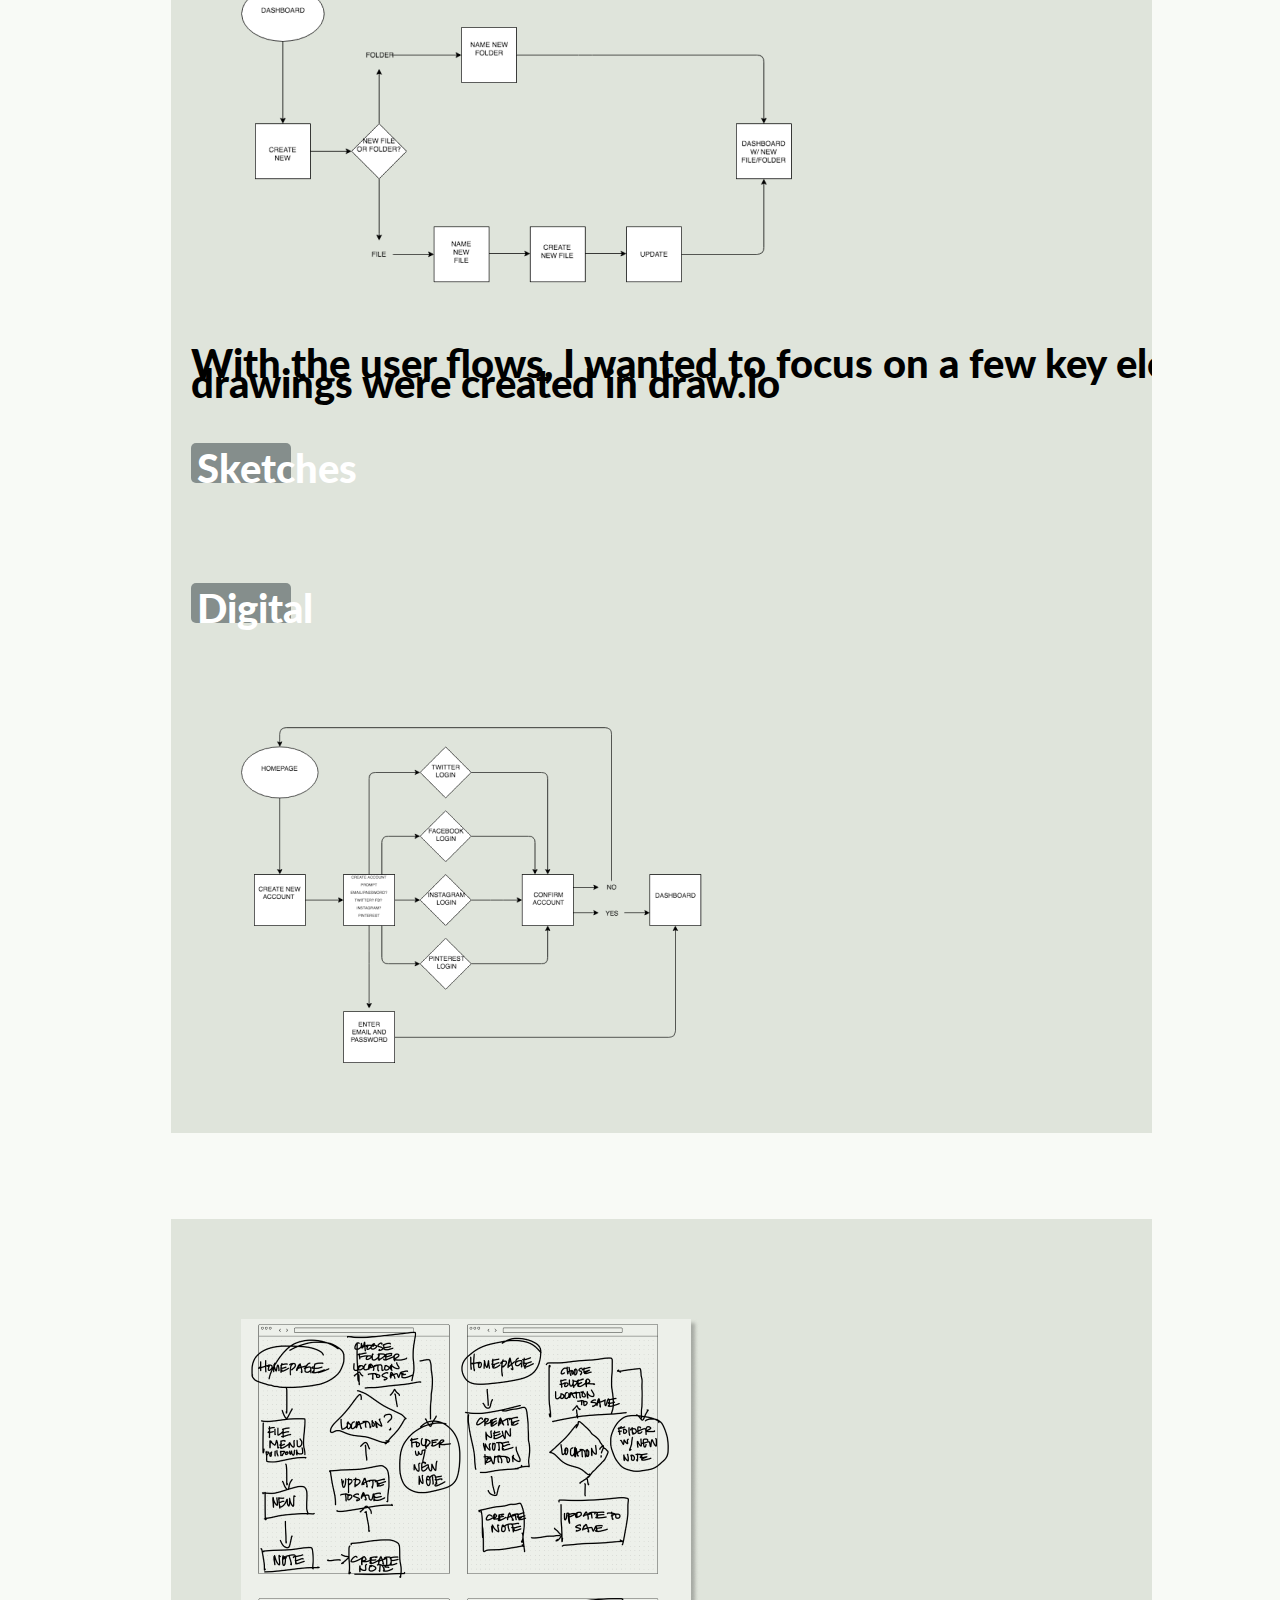
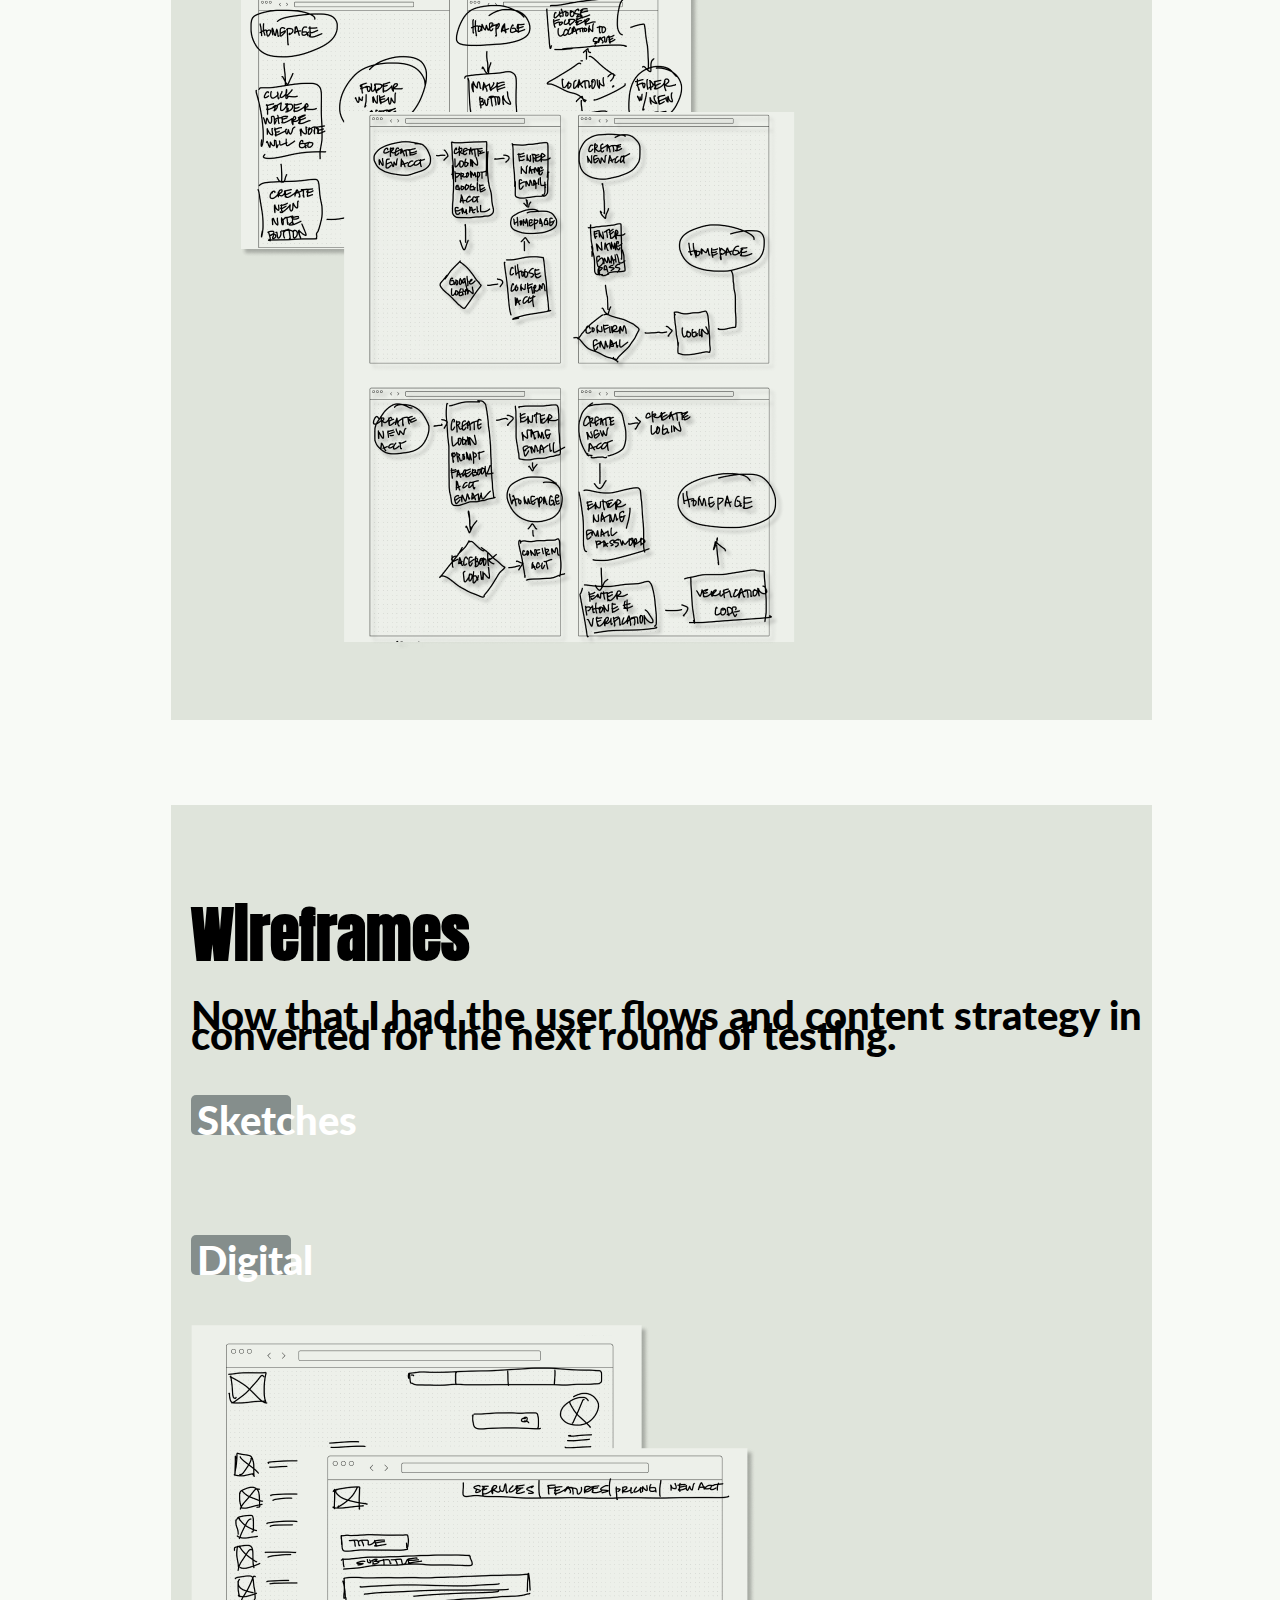
==== commit 4a88b4d9: "html submission" ====
--- a/project.html
+++ b/project.html
@@ -1,248 +1,306 @@
 <!DOCTYPE html>
-<html>
+<html lang="en">
   <head>
-    <meta name="viewport" content="width=device-width, initial-scale=1">
     <meta charset="utf-8">
+    <meta name="viewport" content="width=device-width, initial-scale=1.0">
     <title>Portfolio | Cherie Marquez</title>
-    <link rel="stylesheet" href="css/reset.css">
-    <link rel="stylesheet" href="css/style.css">
+    <link rel="stylesheet" type="text/css" href="styles/reset.css">
+    <link rel="stylesheet" type="text/css" href="styles/style.css">
+    <link rel="stylesheet" type="text/css" href="styles/project.css">
+ <!-- Google Fonts and Icons-->
+    <link href="https://fonts.googleapis.com/css?family=Anton" rel="stylesheet" type="text/css">
+    <link href="https://fonts.googleapis.com/css?family=Lato" rel="stylesheet" type="text/css">
+    <link rel="stylesheet" href="https://use.fontawesome.com/releases/v5.5.0/css/all.css" integrity="sha384-B4dIYHKNBt8Bc12p+WXckhzcICo0wtJAoU8YZTY5qE0Id1GSseTk6S+L3BlXeVIU" crossorigin="anonymous">
+
   </head>
   <body>
-
-<!--navigation bar-->
-  <nav>
-    <img src="images/200x200.png" class="logo" alt="cm logo">
-    <ul class="menu">
-      <li><a href="#">About</a></li>
-      <li><a href="#">Work</a></li>
-      <li><a href="#">Contact</a></li>
-    </ul>
-  </nav>
-<br>
-<br>
-
-  <div> <!--- project hero content -->
-    <img src="images/HQ_logo_black.png" class="HQ Logo" alt="HQ_logo_black">
-    <h1 class="project-name">HQueue</h1>
-    <p class="project-summary-1">HQueue is a collaboration and productivity work tool and cloud storage service developed with simplicity in mind. No more excessive tools.</p>
-    <p class="project-summary-1"> An all-in-one solution to keep you organized, connected and working as a team no matter where you are. </p>
-    <img src="Hqueue-Culture.jpg" alt="HQ Culture" width="100%" height="60%">
-  </div>
-
-  <div> <!--- project introduction -->
-    <br>
-    <ul>
-      <li>ROLES</li>
-      <li>UX/UI Design, Visual Design, Branding and Identity</li>
-      <li>TOOLS USED</li>
-      <li>Adobe Photoshop, Figma, Invision, Draw.io</li>
-    </ul>
-    <a class="button" href="https://invis.io/D4NS8EEC7F2#/316873172_Homepage_Mockup_For_Larger_Devices">Prototype</a>
-<br>
-    <img src="HQueue-Homepage.png" alt="Hqueue Screen" width="50%" height="50%">
-<br>
-    <img src="optional_image02.jpg" alt="Palm" width="50%" height="100%">
-    </div>
-
-    <div> <!--- user research -->
-      <hr color =#639AAA>
-      <h2 class="project-header">User Research</h2>
-      <hr color =#639AAA>
-      <p class="project-summary-2">“What is something you'd like to see differently from other storage and productivity tools already out on the market”</p>
-      <img src="images/Chart1.png" class="Chart1" alt="UR_Chart1">
-      <p class="project-summary-2">“What feature is the most important to you?”</p>
-      <img src="images/Chart2.png" class="Chart2" alt="UR_Chart2">
-      <br>
-      <p class="project text">I did a deep dive to find out the problems people were occurring when using the existing apps in the market. The client expressed the features they wanted to see but didn’t present the current problems. I polled a select group of potential users to understand where the challenges were to successfully create a solution and to determine a direction.</p>
-      <h2 class="project-header">30</h2>
-      <p class="project-summary-2">“PEOPLE TESTED”</p>
-      <h2 class="project-header">55%</h2>
-      <p class="project-summary-2">“WERE PROFESSIONALS”</p>
-      <h2 class="project-header">98%</h2>
-      <p class="project-summary-2">“WERE EXISTING CLOUD STORAGE USERS”</p>
-      <h2 class="project-header">92%</h2>
-      <p class="project-summary-2">“USED COMPETITOR APPS”</p>
-      <p class="project text">PROBLEM - When the client came to us to design a new solution for their app they expressed excitement of opportunities in the young and growing cloud storage and organization market. But not knowing the problems and only knowing the features they wanted to implement, we knew that testing users would help us identify the necessary problems to begin to access the immediate needs to identify the scope of work.</p>
-      <br>
-      <p class="project text">SOLUTION - With over 30 people combined throughout our testing process, we found the need for an all-in-one inclusive tool that could make working easier. While at least 92% of testers used competitors such as Google Drive and Dropbox, they wanted an affordable, easy-to-use tool where all work could be done in a single space that included storage, sharing, and collaboration.</p>
+  <div class="container">
+
+  <!--- Nav -->
+
+    <section class="nav">
+      <div class="logo">
+        <img src="images/logocm.png" alt="cm logo">
       </div>
-<br>
-    <div> <!--- competitive analysis/user personas -->
-      <hr color =#639AAA>
-      <h2 class="project-header">Competitive Analysis</h2>
-      <hr color =#639AAA>
-      <img src="competitive-analysis.png" class="Competitive Analysis" alt="Competitive Analysis logos">
-      <p class="project text">I researched 3 big competitors. The largest and most similar cloud storage competitors Dropbox  and Google G-Suite and the social sharing platform Pinterest.</p>
-      <p class="project text">Each of these products/platforms serve a similar purpose yet in their own way. Each platform had different features and served specifc needs for the user. None of the competitors had all the qualities the users we polled were looking for.</p>
-      <p class="project text">From our results we were able to create user personas for the ideal users and what their motivation, goals and frustration were.</p>
-      <a class="button" href="https://drive.google.com/drive/folders/16zSWNH27DLL9twf4OJJM9WJSEY12n5Kp?usp=sharing">Results</a>
+      <ul class="NavLinks">
+        <li> <a href="about.html">about</a> <li>
+        <li> <a href="project.html">work</a> </li>
+        <li> <a href="contact.html">contact</a> </li>
+      </ul>
+    </section>
+  <!--- project hero content -->
+    <section class="project-hero1">
+        <img src="images/Hqueue-Culture.jpg" alt="Hqueue-Culture">
+    </section>
+    <section class="project-hero2">
+      <h1>HQueue</h1>
+      <p>HQueue is a collaboration and productivity work tool and cloud storage
+        service developed with simplicity in mind.</p>
+      <p> No more excessive tools.</p>
+      <p>An all-in-one solution to keep you organized, connected and working
+        as a team no matter where you are. </p>
+    </section>
+
+<!--- project introduction -->
+  <section class="project-intro1">
+      <h1>ROLES</h1>
+      <p>UX/UI Design, Visual Design, Branding and Identity</p>
+      <h1>TOOLS USED</h1>
+      <p>Adobe Photoshop, Figma, Invision, Draw.io</p>
+      <button type="submit"><href="https://invis.io/D4NS8EEC7F2#/316873172_Homepage_Mockup_For_Larger_Devices">Prototype</button>
+      <img class="Hqueue-screen" src="images/HQueue-Homepage.png" alt="Hqueue Screen">
+  </section>
+  <section class="project-intro2">
+      <img class="palm" src="images/optional_image02.jpg" alt="palm">
+  </section>
+
+<!--- user research -->
+  <section class="user-research1">
+      <h1>User Research</h1>
+      <p>I did a deep dive to find out the problems people were occurring when using the existing apps in the market.
+        The client expressed the features they wanted to see but didn’t present the current problems.
+        I polled a select group of potential users to understand where the challenges were to successfully
+        create a solution and to determine a direction.</p>
+      <p>“What is something you'd like to see differently from other
+        storage and productivity tools already out on the market”</p>
+      <img class="Chart1" src="images/Chart1.png" alt="Chart1">
+      <p>“What feature is the most important to you?”</p>
+      <img class="Chart2" src="images/Chart2.png" alt="Chart2">
+  </section>
+
+  <section class="user-research2">
+      <h2>30</h2>
+      <p class="ur-stats">“PEOPLE TESTED”</p>
+      <h2>55%</h2>
+      <p class="ur-stats">“WERE PROFESSIONALS”</p>
+      <h2>98%</h2>
+      <p class="ur-stats">“WERE EXISTING CLOUD STORAGE USERS”</p>
+      <h2>92%</h2>
+      <p class="ur-stats">“USED COMPETITOR APPS”</p>
+      <h1>Problem</h1>
+      <p>When the client came to us to design a new solution for their app they expressed excitement
+        of opportunities in the young and growing cloud storage and organization market.
+        But not knowing the problems and only knowing the features they wanted to implement, we knew
+        that testing users would help us identify the necessary problems to begin to access the immediate needs
+        to identify the scope of work.</p>
+      <h1>Solution</h1>
+      <p> With over 30 people combined throughout our testing process, we found the need for an
+        all-in-one inclusive tool that could make working easier. While at least 92% of testers used competitors
+        such as Google Drive and Dropbox, they wanted an affordable, easy-to-use tool where all work could be done
+        in a single space that included storage, sharing, and collaboration.</p>
+  </section>
+
+<!--- competitive analysis -->
+    <section class="comp-anal">
+      <h1>Competitive Analysis</h1>
+      <img class="Competitive-Analysis" src="images/competitive-analysis.png" alt="Competitive-Analysis">
+      <p>I researched 3 big competitors. The largest and most similar cloud storage competitors
+        Dropbox and Google G-Suite and the social sharing platform Pinterest.</p>
+      <p>Each of these products/platforms serve a similar purpose yet in their own way.
+        Each platform had different features and served specifc needs for the user.
+        None of the competitors had all the qualities the users we polled were looking for.</p>
+      <p>From our results we were able to create user personas for the ideal users and what
+        their motivation, goals and frustration were.</p>
+      <button type="submit"><href="https://drive.google.com/drive/folders/16zSWNH27DLL9twf4OJJM9WJSEY12n5Kp?usp=sharing">Results</a></button>
       <p class="Quote">“90% of CEOs say digital technology is vital to improving productivity, and two-thirds of execs say they’re either “confident” in maximizing productivity in this way”</p>
-      <br>
-      <hr color =#639AAA>
-      <h2 class="project-header">User Personas</h2>
-      <hr color =#639AAA>
-      <img src="Laura.png" class="User Persona" alt="UserPersona_1">
-      <ul>
-        <li>Age: 22</li>
-        <li>Occupation: Student -and part-time set-designer</li>
-        <li>Location: New York</li>
-        <li>Tech Level: Interested always, but likes it simple</li>
-        <br>
-        <li>MOTIVATION:</li>
-        <li>She feels keeping an organized filing structure to store her work will help her with everything now and in the future. With so many options in the market, she wants to find the best one that serves as a one-stop shop for her needs.</li>
-        <br>
-        <li>GOALS:</li>
-        <li>To learn how to be efficient with technology so that it helps me be productive not distracted</li>
-        <li>To find a tool that fits her needs and her wallet</li>
-        <li>Find something that can fit both her school life and also support the needs of my personal interests</li>
-        <br>
-        <li>FRUSTRATIONS:</li>
-        <li>Another day, another productivity tool. Can we just have one that does what it needs to do with room to grow? +    </section>
+
+<!--- user personas -->
+      <section class="user-persona">
+        <h1>User Personas</h1>
+        <img class="Laura" src="images/Laura.png" alt="UserPersona_1">
+        <ul class="LauraBio">
+          <li class="up-header">Age: 22</li>
+          <li>Occupation: Student + and part-time set-designer</li>
+          <li class="up-header">Location:</li>
+          <li>New York</li>
+          <li>Tech Level: Interested always, but likes it simple</li>
+          <li class="up-header">MOTIVATION:</li>
+          <li>She feels keeping an organized filing structure to store her work will help her with everything now and in the future. With so many options in the market, she wants to find the best one that serves as a one-stop shop for her needs.</li>
+          <li class="up-header">GOALS:</li>
+          <li>To learn how to be efficient with technology so that it helps me be productive not distracted</li>
+          <li>To find a tool that fits her needs and her wallet</li>
+          <li>Find something that can fit both her school life and also support the needs of my personal interests</li>
+          <li class="up-header">FRUSTRATIONS:</li>
+          <li>Another day, another productivity tool. Can we just have one that does what it needs to do with room to grow?  • She’s constantly on the go, she wants an organization and storage solution that can accomodate that.  • Find a solution in which the service she chooses will be around for awhile.</li>
-      </ul>
-        <img src="Julian.png" class="User Persona" alt="UserPersona_2">
-      <ul>
-        <li>Age: 48</li>
-        <li>Occupation: Professor in Environmental Design</li>
-        <li>Location: New York</li>
-        <li>Tech Level: Prefers to read a book.</li>
-        <br>
-        <li>MOTIVATION:</li>
-        <li>He tries very hard for both digital and physical teaching methods. He wants to learn how a storage and organization tool can incorporate into his teaching process to collaborate with his students to be more efficient.</li>
-        <br>
-        <li>GOALS:</li>
-        <li>To learn more about how apps can help with his work.</li>
-        <li>To understand how he can receive assignments and give feedback to his students. -• To be open to new processes as technology evolves into our daily lives</li>
-        <li>To learn more about how apps can help with his work.</li>
-        <li>To understand how he can receive assignments and give feedback to his students.</li>
-        <li>To be open to new processes as technology evolves into our daily lives</li>
-        <br>
-        <li>FRUSTRATIONS:</li>
-        <li>He becomes easily frustrated with technology.</li>
-        <li>He finds his system of collaborating with students on the assignments (files) they submit is not the best way.</li>
-        <li>Right now he has all his class files in all different locations and wants to be able to find a solution to keep them in one. +        </ul>
+
+        <img class="Julian" src="images/Julian.png" alt="UserPersona_2">
+        <ul class ="JulianBio">
+          <li>Age: 48</li>
+          <li>Occupation: Professor in Environmental Design</li>
+          <li>Location: New York</li>
+          <li>Tech Level: Prefers to read a book.</li>
+          <li>MOTIVATION:</li>
+          <li>He tries very hard for both digital and physical teaching methods. He wants to learn how a storage and organization
+            tool can incorporate into his teaching process to collaborate with his students to be more efficient.</li>
+          <li>GOALS:</li>
+          <li>To learn more about how apps can help with his work.</li>
+          <li>To understand how he can receive assignments and give feedback to his students. +• To be open to new processes as
+            technology evolves into our daily lives</li>
+          <li>To learn more about how apps can help with his work.</li>
+          <li>To understand how he can receive assignments and give feedback to his students.</li>
+          <li>To be open to new processes as technology evolves into our daily lives</li>
+          <li>FRUSTRATIONS:</li>
+          <li>He becomes easily frustrated with technology.</li>
+          <li>He finds his system of collaborating with students on the assignments (files) they submit is not the best way.</li>
+          <li>Right now he has all his class files in all different locations and wants to be able to find a solution to keep them in one.  </li>
-      </ul>
-    </div>
-<br>
-    <div> <!--- user stories -->
-      <hr color =#639AAA>
-      <h2 class="project-header">User Stories</h2>
-      <hr color =#639AAA>
-      <img src="userstories_high.png" class="user stories" alt="us_high">
-      <p class="project text">To create user stories, I focused on the different features that would matter the most/least to each user and ranked the importance to focus on the scope of work. Considering the different roles of New User, Returning User, and Administrator, The high’s would allow us to cover the main elements of an all-in-one app from uploading to creating and to sharing. We can then have a list of medium and low tasks for future consideration to improve the app.</p>
-      <br>
-      <img src="userstories_medlow.png" class="user stories" alt="us_med_low">
-    </div>
-<br>
-    <div> <!--- user flows -->
-      <img src="userflows1.png" class="user flows" alt="user flows_1">
-      <p class="project text">With the user flows, I wanted to focus on a few key elements from the user stories on both homepage and the dashboard. I sketched my thoughts and then consolidated those sketches before creating the digital diagrams. Digital drawings were created in draw.io</p>
-      <a class="button" href="https://drive.google.com/drive/folders/1xjDgOp2ShWsjMhAj7L2MFfb83nhKr8-N?usp=sharing">Sketches</a>
-      <a class="button" href="https://drive.google.com/drive/folders/1nVggsxqwd9XUr1OY5D06oKKT4AAhy96t?usp=sharing">Digital</a>
-      <img src="userflows2.png" class="user flows" alt="user flows_2">
-      <hr color =#639AAA>
-      <h2 class="project-header">User Flows</h2>
-      <hr color =#639AAA>
-      <img src="userflow_drawings.png" class="user flows" alt="user flows_3">
-    </div>
-<br>
-
-    <div> <!--- wireframes -->
-      <hr color =#639AAA>
-      <h2 class="project-header">Wireframes</h2>
-      <hr color =#639AAA>
-      <p class="project text">Now that I had the user flows and content strategy in place, I started the wireframe mock-ups. First sketching out ideas then transferring them to a digital mock-up. -
-The intent was to get it as clean as possible so that it could be easily converted for the next round of testing.</p>
-      <a class="button" href="https://drive.google.com/drive/folders/14DR8u1fzZ5LwUsIVg0PDAt0-JuzUVZQ0?usp=sharing">Sketches</a>
-      <a class="button" href="https://drive.google.com/drive/folders/1sWF72-jVhEb16xI_TMjx_5q3Iitp8klB?usp=sharing">Digital</a>
-      <br>
-      <img src="wireframes1.png" class="user flows" alt="user flows_2">
-      <br>
-      <img src="wireframes2.png" class="user flows" alt="user flows_2">
-    </div>
-    <br>
-
-    <div> <!--- usability testing -->
-      <img src="usabilitytesting1.png" class="usability testing" alt="usabilitytesting1">
-      <br>
-      <hr color =#639AAA>
+        </ul>
+      </section>
+
+<!--- user stories -->
+    <section class="user-stories1">
+      <h1>User Stories</h1>
+      <p class="project text">To create user stories, I focused on the different features that would matter the most/least
+        to each user and ranked the importance to focus on the scope of work. Considering the different roles of New User, Returning
+        User, and Administrator, The high’s would allow us to cover the main elements of an all-in-one app from uploading to creating
+        and to sharing. We can then have a list of medium and low tasks for future consideration to improve the app.</p>
+      <img class="userstories1" src="images/userstories_high.png"  alt="us_high">
+    </section>
+
+    <section class="user-stories2">
+      <img class="userstories2" src="images/userstories_medlow.png" alt="us_med_low">
+    </section>
+
+
+<!--- user flows -->
+    <section class="userflows1">
+      <h1>User Flows</h1>
+      <img class="userflows1-img" src="images/userflow1.png" alt="userflows1">
+      <p>With the user flows, I wanted to focus on a few key elements from the user stories on both homepage
+        and the dashboard. I sketched my thoughts and then consolidated those sketches before creating the
+        digital diagrams. Digital drawings were created in draw.io</p>
+      <button type="submit"> <href="https://drive.google.com/drive/folders/1xjDgOp2ShWsjMhAj7L2MFfb83nhKr8-N?usp=sharing">Sketches</a></button>
+      <button type="submit"> <href="https://drive.google.com/drive/folders/1nVggsxqwd9XUr1OY5D06oKKT4AAhy96t?usp=sharing">Digital</a></button>
+      <img class="userflows2-img" src="images/userflow2.png"  alt="userflows22">
+    </section>
+
+    <section class="userflows2">
+      <img class="userflows2-img" src="images/userflow_drawings.png"  alt="user flows_3">
+    </section>
+
+<!--- wireframes -->
+    <section class="Wireframes1">
+      <h1>Wireframes</h1>
+      <p>Now that I had the user flows and content strategy in place, I started the wireframe mock-ups.
+        First sketching out ideas then transferring them to a digital mock-up. + The intent was to get it
+        as clean as possible so that it could be easily converted for the next round of testing.</p>
+      <button type="submit"> <href="https://drive.google.com/drive/folders/14DR8u1fzZ5LwUsIVg0PDAt0-JuzUVZQ0?usp=sharing">Sketches</a></button>
+      <button type="submit"> <href="https://drive.google.com/drive/folders/1sWF72-jVhEb16xI_TMjx_5q3Iitp8klB?usp=sharing">Digital</a></button>
+      <img class="Wireframes1-img" src="images/wireframes1.png" alt="user flows_2">
+    </section>
+    <section class="Wireframes2">
+      <img class="Wireframes2-img" src="images/wireframes2.png" alt="user flows_2">
+    </section>
+
+<!--- usability testing -->
+    <section class="Usability-Test1">
+      <img class="usability testing" src="images/usabilitytesting1.png"  alt="usabilitytesting1">
+    </section>
+    <section class="Usability-Test2">
       <h2 class="project-header">Usability Testing</h2>
-      <hr color =#639AAA>
-      <p class="project text">Testing was a crucial part of the process for the development of this app. From the  conducted a total of three tests. One In-Person test and two others were done remotely. Testers took time to go through a series of requests to get an overall feel of the flow, the results were able to help me improve the functionality of the app. It looked for patterns and how they interacted with the app or what they had difficulty in. There were many questions, some I was able to answer, others were questions of improvement for the next round. Ongoing testing was a necessity to continously improve the app and its features.</p>
-      <img src="usabilitytesting2.png" class="usability testing" alt="usabilitytesting2">
-    </div>
-<br>
-
-    <div> <!--- visual design + branding  -->
-      <hr color =#639AAA>
-      <h2 class="project-header">Visual Design + Branding</h2>
-      <hr color =#639AAA>
-      <p class="project text">The name: After doing several mind-mapping word association exercises and starting with the basics of using the CLOUD/Storage words to brainstorm on the name for the brand - I realized I wanted to play off the ALL-IN-ONE element of the app’s feature.</p>
-      <p class="project text">The word HOME and BASE really stuck but I wanted to incorporate the importance this was an ever-growing, ongoing tool in which a business would see continual growth and development. I liked the word “Headquarters” as the home base to a business. Playing off the letter Q in the word Headquarters, I thought a fitting word would be ‘queue’ (representing ongoing and part of the business.)  A fun message and play on words for any start-up.</p>
-      <img src="HQ_Office.jpg" class="Visual Design" alt="Visual Design">
-      <br>
-      <img src="Mind-mapping01.png" class="Visual Design" alt="Mind Mapping">
-    </div>
-<br>
-
-    <div> <!--- logo  -->
-      <img src="logos1.png" class="Logo" alt="Logo1">
-      <br>
-      <hr color =#639AAA>
-      <h2 class="project-header">Logo</h2>
-      <hr color =#639AAA>
-      <p class="project text">After deciding on the name, I sketched different ideas and played with type and placement. Simple and modern is what we were going for with the focus being on the H and the Q. After many sketches, placing the ‘H’ inside of the circular part of the ‘Q’ seemed to sit well with what I was going for. It had a nice balance.</p>
-      <p class="project text">I also incorporated color by using the palette for the project to create touches of color.</p>
-      <img src="colorpalette.png" class="Logo" alt="color palette">
-      <br>
-      <img src="logos2.png" class="Logo" alt="Logo2">
-    </div>
-  <br>
-
-    <div> <!--- style guide  -->
-      <hr color =#639AAA>
-      <h2 class="project-header">Style Guide</h2>
-      <hr color =#639AAA>
-      <p class="project text">I created all the branding do’s and don’ts by pulling it all together with a style guide for the client. Combining all the brand elements for the user to understand the brand, how we developed it and the rules on how and proper ways to use it for. The style guide can be helpful for marketing materials, social media, etc.</p>
-      <img src="Typeography.png" class="Style Guide" alt="Typeography">
-      <img src="StyleGuide.png" class="Style Guide" alt="Style Guide">
-    </div>
-  <br>
-
-    <div> <!--- high fidelity mock-up  -->
-      <p class="project text">With the branding and visual design incorporated into the High fidelity mock-ups we prepared for additional usability testing to allow the users to fully experience the app and be introduced to the brand. Two versions were available, desktop and mobile and refined as it was continually tested and viewed and in particular with usability testing.</p>
-      <img src="HM1.png" class="HF Mockups" alt="HM1">
-      <a class="button" href="https://invis.io/D4NS8EEC7F2#/316873172_Homepage_Mockup_For_Larger_Devices">Prototype</a>
-      <hr color =#639AAA>
-      <h2 class="project-header">High Fidelity Mock-ups</h2>
-      <hr color =#639AAA>
-      <img src="HM2.png" class="HF Mockups" alt="HM2">
-    </div>
-  <br>
-
-    <div> <!--- conclusion  -->
-      <hr color =#639AAA>
+      <p class="project-text">Testing was a crucial part of the process for the development of this app.
+        From the  conducted a total of three tests. One In-Person test and two others were done remotely.
+        Testers took time to go through a series of requests to get an overall feel of the flow, the
+        results were able to help me improve the functionality of the app. It looked for patterns and
+        how they interacted with the app or what they had difficulty in. There were many questions, some
+        I was able to answer, others were questions of improvement for the next round. Ongoing testing was
+        a necessity to continously improve the app and its features.</p>
+      <img class="usability-testing" src="images/usabilitytesting2.png" alt="usabilitytesting2">
+    </section>
+
+<!--- visual design + branding  -->
+    <section class="visual-design1">
+      <h1>Visual Design + Branding</h1>
+      <p class="project text">The name: After doing several mind-mapping word association exercises
+        and starting with the basics of using the CLOUD/Storage words to brainstorm on the name for
+        the brand - I realized I wanted to play off the ALL-IN-ONE element of the app’s feature.</p>
+      <p>The word HOME and BASE really stuck but I wanted to incorporate the importance this was an
+         ever-growing, ongoing tool in which a business would see continual growth and development.
+         I liked the word “Headquarters” as the home base to a business. Playing off the letter 'Q'
+         in the word Headquarters, I thought a fitting word would be ‘queue’ (representing ongoing
+         and part of the business.)  A fun message and play on words for any start-up.</p>
+      <img class="visual-design1-img" src="images/HQ_Office.jpg" alt="Visual Design">
+    </section>
+    <section class="visual-design2">
+      <img class="Visual Design-img" src="images/Mind-mapping01.png"  alt="Mind Mapping">
+    </section>
+
+<!--- logo  -->
+    <section class="branding1">
+      <img class="hq-logo" src="images/Logo1.png" alt="Logo1">
+    </section>
+    <section class="branding2">
+      <h1>Logo</h1>
+      <p>After deciding on the name, I sketched different ideas and played with type and placement.
+        Simple and modern is what we were going for with the focus being on the H and the Q. After
+        many sketches, placing the ‘H’ inside of the circular part of the ‘Q’ seemed to sit well
+        with what I was going for. It had a nice balance.</p>
+      <p>I also incorporated color by using the palette for the project to create touches of color.</p>
+      <img class="color-palette" src="images/colorpalette.png" alt="color palette">
+      <img class="logo-set" src="images/logos2.png" alt="logo-set">
+    </section>
+
+<!--- style guide  -->
+    <section class="style-guide1">
+      <h1>Style Guide</h1>
+      <p>I created all the branding do’s and don’ts by pulling it all together with a style guide
+        for the client. Combining all the brand elements for the user to understand the brand, how
+        we developed it and the rules on how and proper ways to use it for. The style guide can be
+        helpful for marketing materials, social media, etc.</p>
+      <img class="style-guide1-img" src="images/Typeography.png" alt="Typeography">
+    </section>
+    <section class="style-guide2">
+      <img class="style-guide2-img" src="images/StyleGuide.png" alt="Style Guide">
+    </section>
+
+<!--- high fidelity mock-up  -->
+    <section class="high-fidelity1">
+      <h1>High Fidelity Mock-ups</h1>
+      <p>With the branding and visual design incorporated into the High fidelity mock-ups we
+        prepared for additional usability testing to allow the users to fully experience the
+        app and be introduced to the brand. Two versions were available, desktop and mobile and
+        refined as it was continually tested and viewed and in particular with usability testing.</p>
+      <img class="HF-Mockups1" src="images/HM1.png" alt="HM1">
+      <button type="submit"><href="https://invis.io/D4NS8EEC7F2#/316873172_Homepage_Mockup_For_Larger_Devices">Prototype</a></button>
+    </section>
+    <section class="high-fidelity2">
+      <img class="HF-Mockups2" src="images/HM2.png" alt="HM2">
+    </section>
+
+<!--- conclusion  -->
+    <section class="çonclusion1">
       <h2 class="project-header">Conclusion</h2>
-      <hr color =#639AAA>
       <p class="project text">Remembering the client’s introduction to this project and seeing the project as it is today now gives a solution to problems we didn’t really know existed at first. What worked, in that case, was the testing. The testing was very valuable and getting feedback from the users were helpful in order to see problems and continually improve the design. Because the client hadn’t expressed the problems originally, I was concerned it would end up being another app in the market that wouldn’t solve the needs. Instead, it developed into an app that had value, was resourceful and it made working smarter not harder.</p>
-      <img src="optional_image01.jpg" class="conclusion" alt="conclusion">
-    </div>
-    </main>
-   <footer class="footer grid-footer">
-     <ul>
-       <li>Designed and Developed by Cherie Marquez</a></li>
-       <li>Let’s work together!</a></li>
-     </ul>
-     <a href="mailto:cherie@takeonedaily.media" class="fa fa-email"></a>
-     <a href="https://github.com/takeonedailymedia" class="fa fa-github"></a>
-     <a href="https://www.twitter.com/cherietallett" class="fa fa-twitter"></a>
-     <a href="https://www.linkedin.com/in/cheriem" class="fa fa-linkedin"></a>
-     <a href="https://www.instagram.com/cherietallett" class="fa fa-linkedin"></a>
-  </footer>
+    </section>
+    <section class="çonclusion2">
+      <img class="conclusion" src="images/optional_image01.jpg" alt="conclusion">
+    </section>
+
+<!--- FOOTER -->
+    <footer>
+      <section class="footer-container">
+          <p>© 2018 Designed and Developed by Cherie Marquez</p>
+          <ul class="footer-social">
+            <li class="email"><a href="cherie@takeonedaily.media">
+              <i class="far fa-envelope" style="color:#858E8C"></i></a></li>
+            <li class="git"><a href="https://github.com/takeonedailymedia">
+              <i class="fab fa-github" style="color:#858E8C"></i></a></li>
+            <li class="twitter"><a href="https://www.twitter.com/cherietallett">
+              <i class="fab fa-twitter" style="color:#858E8C"></i></a></li>
+            <li class="linkedin"><a href="https://www.linkedin.com/in/cheriem">
+              <i class="fab fa-linkedin-in" style="color:#858E8C"></i></a></li>
+            <li class="instagram"><a href="https://www.instagram.com/cherietallett">
+              <i class="fab fa-instagram" style="color:#858E8C"></i></a></li>
+          </ul>
+        </section>
+      </footer>
+  </div>
  </body>
 </html>
--- a/styles/style.css
+++ b/styles/style.css
@@ -0,0 +1,245 @@
+/*** Home Page ***/
+
+* {
+  box-sizing: border-box;
+}
+
+html {
+  font-size: 10px;
+}
+
+body {
+  background-color: #F8FAF6;
+  display: grid;
+}
+
+section {
+  float: left;
+  margin: 1%;
+}
+
+/*** the exterior edge of any grid - grid needs to go inside of the container)***/
+.container {
+  display: grid;
+  grid-template-columns: 1fr;
+  grid-template-areas:
+    "nav"
+    "hero"
+    "project1"
+    "project2"
+    "footer-container"
+    "footer-social";
+    margin: 0 auto;
+    overflow: hidden;
+    width: 80%;
+}
+
+.nav {
+  grid-area: nav;
+  padding: 2rem;
+  position: sticky;
+  top: 0;
+  width: 100%;
+}
+
+
+/*** CM logo ***/
+.logo img {
+  float: left;
+  height: auto;
+  width: 20rem;
+}
+
+.NavLinks {
+  float: right;
+  list-style: none;
+  margin-top: 5rem;
+
+}
+
+.NavLinks li {
+  display: inline-block;
+
+}
+
+.NavLinks li a {
+  color: #858E8C;
+  text-decoration: none;
+  padding: 5px 25px;
+  font-family: "Lato";
+  font-size: 5rem;
+}
+
+.NavLinks li a:hover {
+  color: #639AAA;
+  font-weight: 600;
+}
+
+
+p {
+ font-size: 1.6rem;
+ line-height: 2rem;
+}
+
+
+.hero {
+  grid-area: hero;
+  padding-bottom: 2rem;
+}
+
+.hero h1 {
+  font-family: "Anton";
+  font-size: 10rem;
+  padding: 5rem;
+}
+
+.hero p {
+  font-size: 5rem;
+  font-family: "Lato";
+  padding: 2rem 5rem 0 5rem;
+}
+
+
+.project1 {
+  background-color: #DFE4DB;
+  grid-area: project1;
+  padding: 5rem;
+}
+
+.project2 {
+  background-color: #DFE4DB;
+  grid-area: project2;
+  padding: 5rem;
+}
+
+h1, .project1, .project2 {
+  color: black;
+  font-family: "Anton";
+  font-size: 8rem;
+  font-weight: 900;
+  padding-top: 5rem;
+}
+
+p, .project1, .project2 {
+  color: black;
+  font-family: "Lato";
+  font-size: 5rem;
+  font-weight: 900;
+  padding-top: 5rem;
+}
+
+.logo {
+  padding: 0rem;
+}
+
+button {
+  background-color: #858E8C;
+  border: none;
+  border-radius: .5rem;
+  color: #ffffff;
+  font-family: "Lato";
+  font-size: 4rem;
+  font-weight: 900;
+  height: 4rem;
+  margin: 5rem 5rem 5rem 0;
+  width: 10rem;
+}
+
+
+
+footer {
+  background-color: #F8FAF6;
+  width: 100%;
+}
+
+.footer-container {
+  grid-area: footer-container;
+  padding: 5rem 5rem;
+  color: #639AAA;
+  text-align: center;
+  width: 100%;
+}
+
+.footer-container p {
+  color: gray;
+  font-size: 2rem;
+  text-align: center;
+  width: 100%;
+}
+
+.footer-social {
+  grid-area: footer-social;
+  list-style: none;
+}
+
+ul.footer-social {
+  background-color: #F8FAF6;
+  display: grid;
+  font-size: 5rem;
+  grid-template-columns: repeat(5, 2fr);
+  padding: 4rem 0;
+}
+
+}
+
+  /* Desktop */
+@media screen (min-width: 120rem) {
+  .container {
+    grid-template-columns: 2fr 8fr 2fr;
+    grid-template-areas:
+    "nav                  nav               nav"
+    "hero                 hero              hero"
+    "project1             .                 project2"
+    "footer-container     footer-container  footer-container"
+    "footer-social        footer-social     footer-social";
+    margin: 0 auto;
+    overflow: hidden;
+    padding-bottom: 100px;
+    width: 100rem;
+  }
+
+  section {
+    float: left;
+    margin: 1%;
+    width: 48%;
+  }
+
+  .footer-container {
+    background-color: #F8FAF6;
+    font-size: 1.3rem;
+    display: inline-grid;
+    grid-template-columns: 1fr 1fr;
+    padding: 5rem 5rem;
+    line-height: 1.4rem;
+  }
+
+  /* Tablet */
+@media screen (min-width: 70rem) {
+  .container {
+    grid-template-columns: 6fr 6fr;
+    grid-template-areas:
+      "nav                  nav"
+      "hero                 hero"
+      "project1             project2"
+      "footer-container     footer-social";
+    width: 80%;
+
+  }
+
+    section {
+      float: left;
+      margin: 1%;
+      width: 98%;
+  }
+
+  .footer-container {
+    background-color: #F8FAF6;
+    font-size: 1.3rem;
+    display: inline-grid;
+    grid-template-columns: 1fr 1fr;
+    padding: 5rem 5rem;
+    line-height: 1.4rem;
+  }
+
+
+}
--- a/styles/project.css
+++ b/styles/project.css
@@ -0,0 +1,350 @@
+
+/*** the exterior edge of any grid - grid needs to go inside of the container)***/
+.container {
+  display: grid;
+  grid-template-columns: 1fr;
+  grid-template-areas:
+    "nav"
+    "project-hero1"
+    "project-hero2"
+    "project-intro1"
+    "project-intro2"
+    "user-research1"
+    "user-research2"
+    "comp-anal"
+    "user-persona"
+    "user-stories1"
+    "user-stories2"
+    "userflows1"
+    "userflows2"
+    "Wireframes1"
+    "Wireframes2"
+    "Usability-Test1"
+    "Usability-Test2"
+    "visual-design1"
+    "visual-design2"
+    "branding1"
+    "branding2"
+    "style-guide1"
+    "style-guide2"
+    "high-fidelity1"
+    "high-fidelity2"
+    "çonclusion1"
+    "çonclusion2"
+    "footer-container"
+    "footer-social";
+    margin: 0 auto;
+    overflow: hidden;
+
+}
+
+
+/*** each grid box ***/
+
+.project-hero1, .project-hero2, .project-intro1, .project-intro2, .user-research1, .user-research2, .comp-anal,
+.user-persona, .user-stories1, .user-stories2, .userflows1,
+.userflows2, .Wireframes1, .Wireframes2, .Usability-Test1, .Usability-Test2,
+.visual-design1, .visual-design2, .branding1, .branding2,
+.style-guide1, .style-guide2, .high-fidelity1, .high-fidelity2,
+.çonclusion1, .conclusion2 {
+  background-color: #DFE4DB;
+  display: grid;
+  grid-template-columns: 1fr;
+  padding: 5rem 2rem;
+
+}
+
+/*** h1 for all sections ***/
+
+h1, .project-hero2, .project-intro1, .project-intro2, .user-research1,
+.user-research2, .comp-anal, .user-persona, .user-stories1, .user-stories2,
+.userflows1, .userflows2, .Wireframes1, .Wireframes2, .Usability-Test1,
+.Usability-Test2, .visual-design1, .visual-design2, .branding1,
+.branding2, .style-guide1, .style-guide2, .high-fidelity1,
+.high-fidelity2, .çonclusion1, .conclusion2 {
+  font-family: "Anton";
+  font-size: 6rem;
+  font-weight: 900;
+  padding-bottom: 2rem;
+  color: black;
+}
+
+/*** project hero ***/
+.project-hero1 {
+  grid-area: project-hero1;
+}
+
+.project-hero2 {
+  grid-area: project-hero2;
+}
+
+p, .project-hero2 {
+  font-family: "Lato";
+  font-size: 4rem;
+  font-weight: 600;
+  padding-top: .5rem;
+  color: black;
+}
+
+/*** project intro ***/
+.project-intro1 {
+  grid-area: project-intro1;
+}
+
+p, .project-intro1 {
+  font-family: "Lato";
+  font-size: 4rem;
+  font-weight: 900;
+  padding-top: 2rem;
+  color: black;
+}
+
+.project-intro2 {
+  grid-area: project-intro2;
+}
+
+
+/*** user-research ***/
+.user-research1 {
+  grid-area: user-research1;
+}
+
+p, .user-research1, {
+    font-weight: 400;
+}
+
+.user-research2 {
+    grid-area: user-research2;
+}
+
+h2, .user-research2 {
+    font-family: "Anton";
+    font-size: 5rem;
+    padding-top: 2rem;
+}
+
+
+/*** Comp Analysis ***/
+
+.comp-anal {
+    grid-area: comp-anal;
+}
+
+.Quote {
+    font-style: italic;
+    font-weight: 600;
+    line-height: 3rem;
+}
+
+/*** User Persona - need to redo!! ***/
+.user-persona {
+    grid-area: user-persona;
+}
+
+.up-header {
+    font-family: "Lato";
+    font-weight: 800;
+    line-height: 2rem;
+}
+
+ul {
+    font-family: "Lato";
+    font-weight: 600;
+    line-height: 4rem;
+}
+
+
+/*** user-stories ***/
+
+.user-stories1 {
+    grid-area: user-stories1;
+}
+
+.user-stories2 {
+    grid-area: user-stories2;
+}
+
+/*** user-flows ***/
+.user-flows1 {
+    grid-area: user-flows1;
+}
+
+.user-flows2 {
+    grid-area: user-flows2;
+}
+
+.userflows1-img {
+    padding: 5rem;
+}
+
+
+.userflows2-img {
+    padding: 5rem;
+}
+
+/*** Wireframes ***/
+
+.Wireframes1 {
+    grid-area: Wireframes1;
+}
+
+.Wireframes2 {
+    grid-area: Wireframes2;
+}
+
+/*** Usability-Test ***/
+
+.Usability-Test1 {
+    grid-area: Usability-Test1;
+}
+
+.Usability-Test2 {
+    grid-area: Usability-Test2;
+}
+
+/*** visual-design ***/
+.visual-design1 {
+    grid-area: visual-design1;
+}
+
+.visual-design2 {
+    grid-area: visual-design2;
+}
+
+.visual-design1-img {
+    padding-top: 2rem;
+}
+
+/*** branding ***/
+.branding1 {
+    grid-area: branding1;
+}
+
+.branding2 {
+    grid-area: branding2;
+}
+
+.color-palette, .logo-set {
+  padding-top: 2rem;
+}
+
+/*** style-guide ***/
+.style-guide1 {
+    grid-area: style-guide1;
+}
+
+.style-guide2 {
+    grid-area: style-guide2;
+}
+
+.style-guide1-img {
+  padding: 2rem;
+}
+
+/*** high-fidelity ***/
+.high-fidelity1 {
+    grid-area: high-fidelity1;
+}
+
+.high-fidelity2 {
+    grid-area: high-fidelity2;
+}
+
+
+
+/*** çonclusion ***/
+.çonclusion1 {
+    grid-area: çonclusion1;
+}
+
+.çonclusion2 {
+    grid-area: çonclusion2;
+}
+
+  /* Desktop */
+@media screen (min-width: 120rem) {
+  .container {
+    grid-template-columns: 2fr 8fr 2fr;
+    grid-template-areas:
+    "nav                nav                   nav"
+    "project-hero1      project-hero1         project-hero1project-hero1"
+    "project-hero2      project-hero2         project-hero2"
+    "user-research1     user-research1        user-research2"
+    "comp-anal          comp-anal             user-persona"
+    "user-stories1      user-stories1         user-stories2"
+    "userflows1         userflows1            userflows2"
+    "Wireframes1        Wireframes1           Wireframes2"
+    "Usability-Test1    Usability-Test1       Usability-Test2"
+    "visual-design1     visual-design1        visual-design2"
+    "branding1          branding1             branding2"
+    "style-guide1       style-guide1          style-guide2"
+    "high-fidelity1     high-fidelity1        high-fidelity2"
+    "çonclusion1        çonclusion1           çonclusion2"
+    "footer-container   footer-container      footer-container"
+    "footer-social      footer-social         footer-social";
+    margin: 0 auto;
+    overflow: hidden;
+    padding-bottom: 100px;
+    width: 100rem;
+  }
+
+  section {
+    float: left;
+    margin: 1%;
+    width: 48%;
+  }
+
+  .footer-container {
+    background-color: #F8FAF6;
+    font-size: 1.3rem;
+    display: inline-grid;
+    grid-template-columns: 1fr 1fr;
+    padding: 100px;
+    line-height: 1.4rem;
+  }
+
+}
+
+  /* Tablet */
+@media screen (min-width: 70rem) {
+  .container {
+      grid-template-columns: 6fr 6fr;
+      grid-template-areas:
+      "nav                ."
+      "project-hero       project-hero"
+      "project-hero2      project-hero2"
+      "project-intro1     project-intro2"
+      "user-research1     user-research2"
+      "comp-anal          user-persona"
+      "user-stories1      user-stories2"
+      "userflows1         userflows2"
+      "Wireframes1        Wireframes2"
+      "Usability-Test1    Usability-Test2"
+      "visual-design1     visual-design2"
+      "branding1          branding2"
+      "style-guide1       style-guide2"
+      "high-fidelity1     high-fidelity2"
+      "çonclusion1        conclusion2"
+      "footer-container   footer-container"
+      "footer-social      footer-social";
+      margin: 0 auto;
+      width: 80%;
+
+  }
+
+    section {
+      float: left;
+      margin: 1%;
+      width: 98%;
+  }
+
+
+  .footer-container {
+      background-color: #F8FAF6;
+      font-size: 1.3rem;
+      display: inline-grid;
+      grid-template-columns: 1fr 1fr;
+      padding: 5rem 5rem;
+      line-height: 1.4rem;
+  }
+}
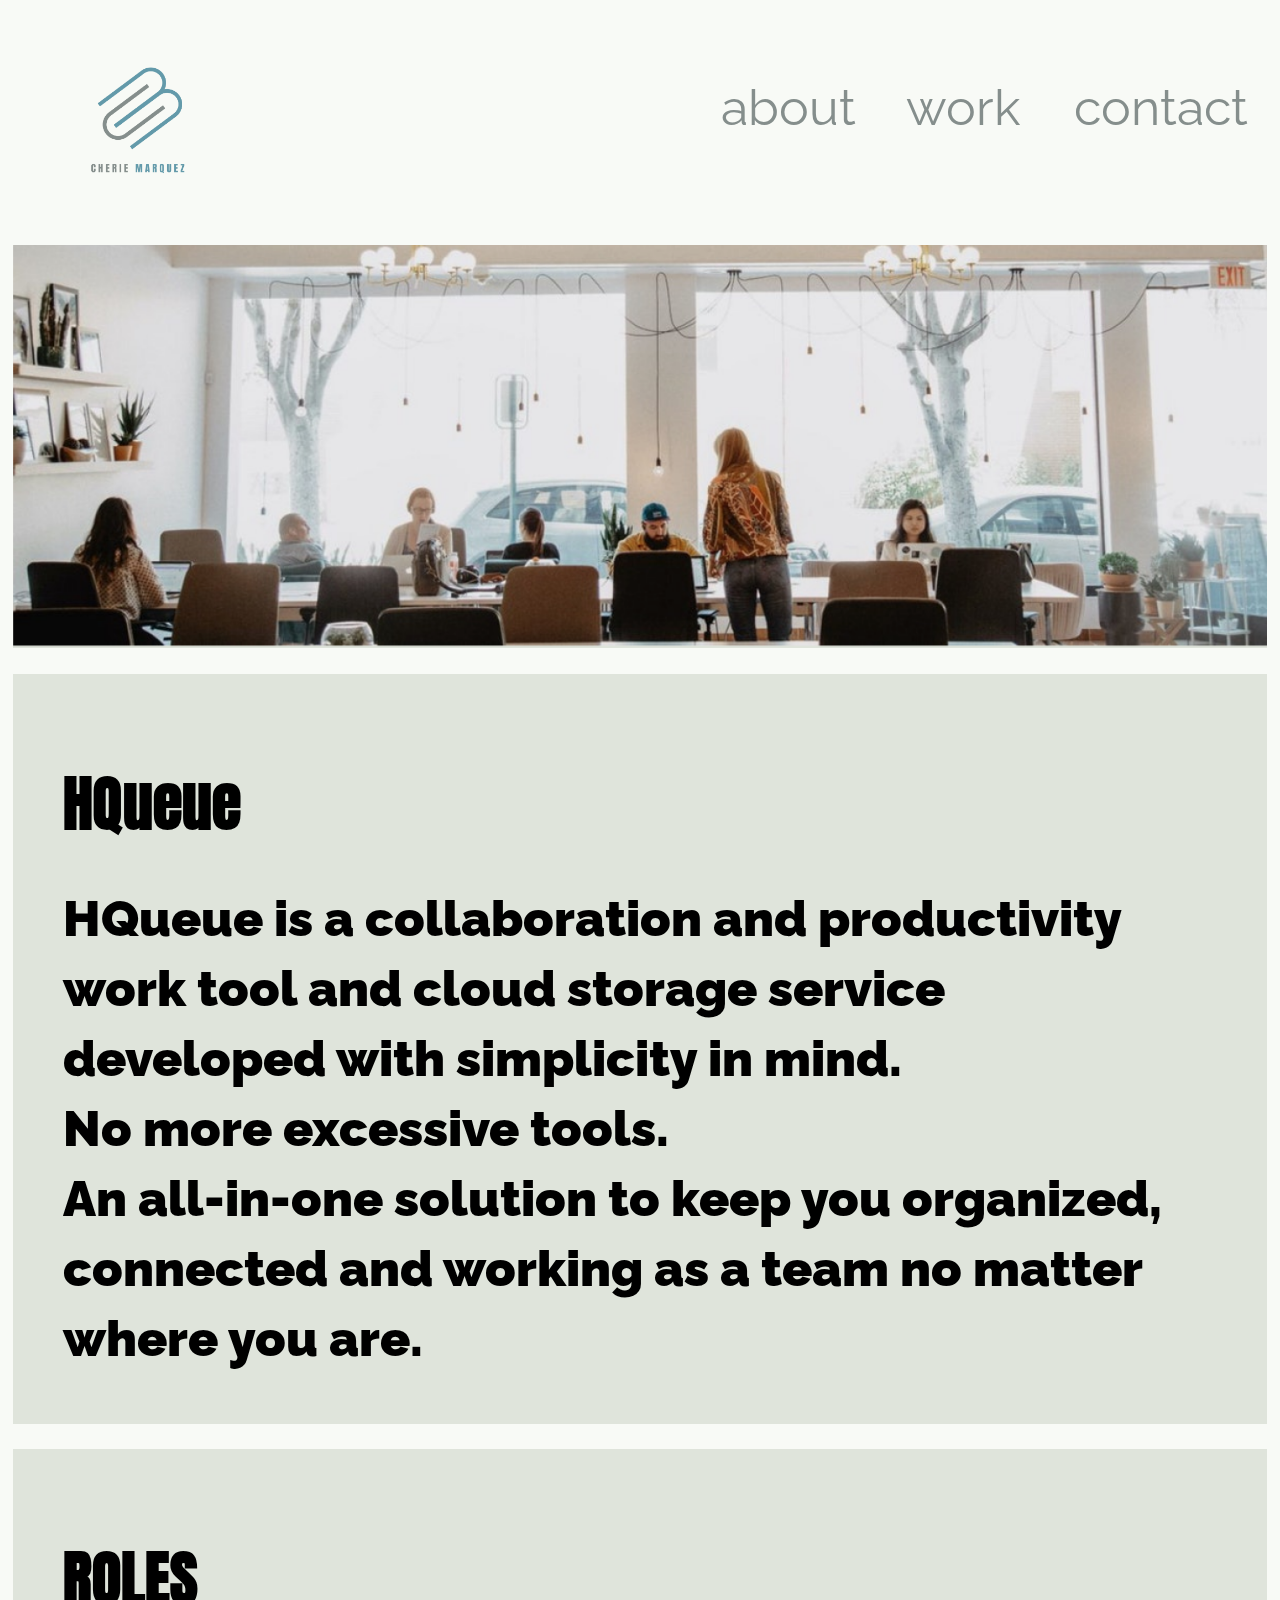
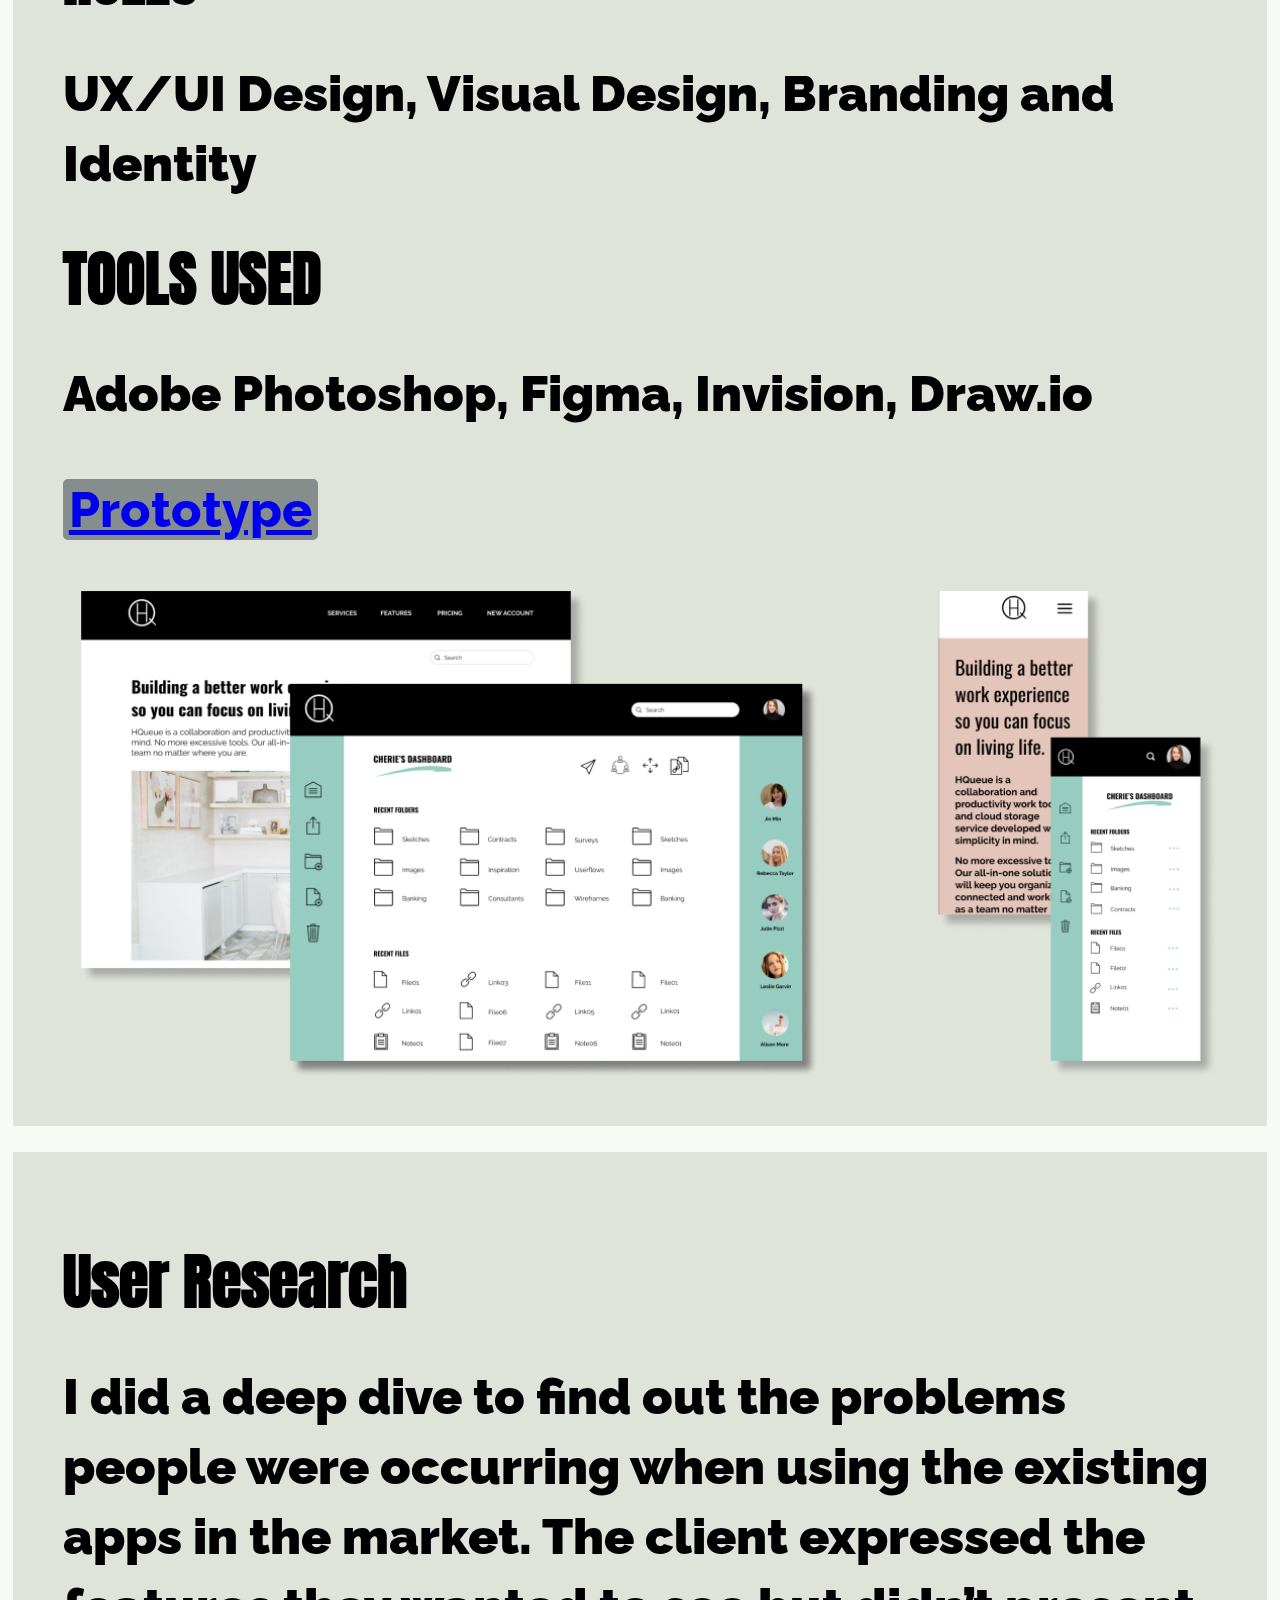
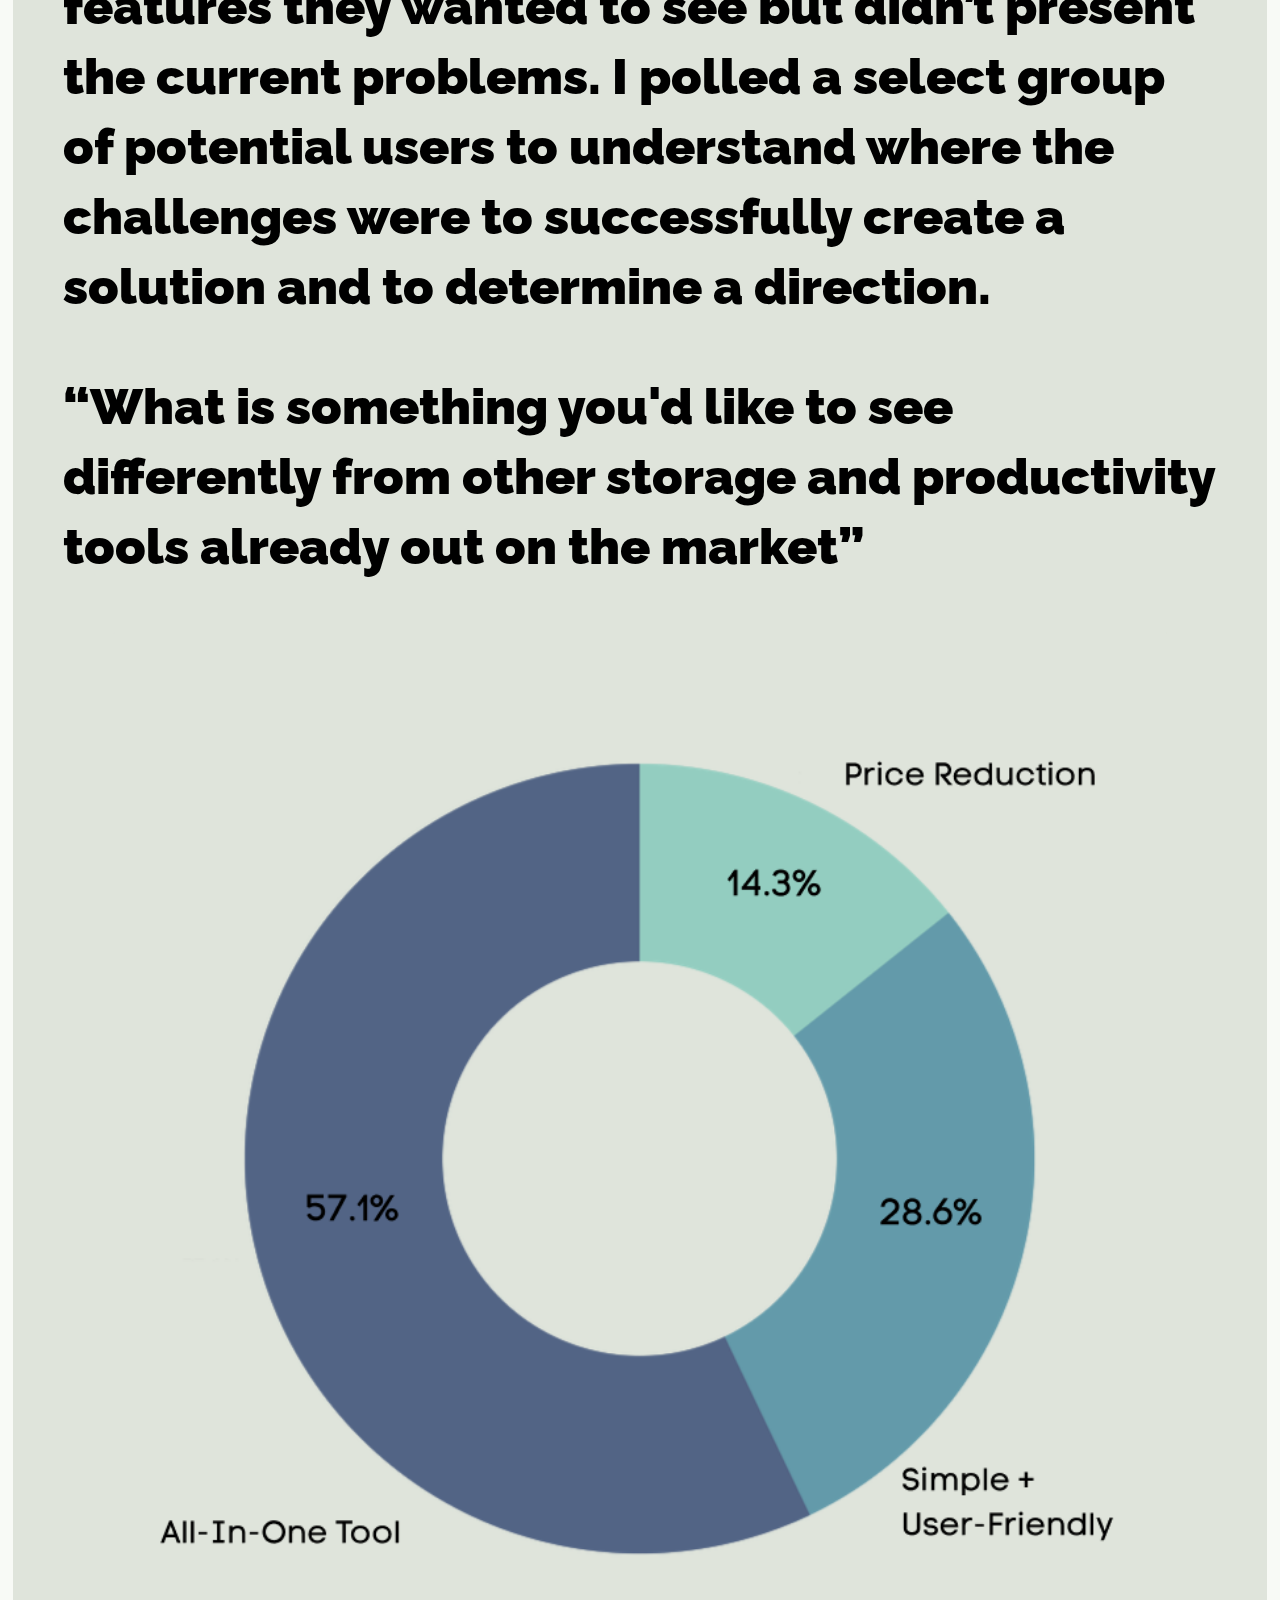
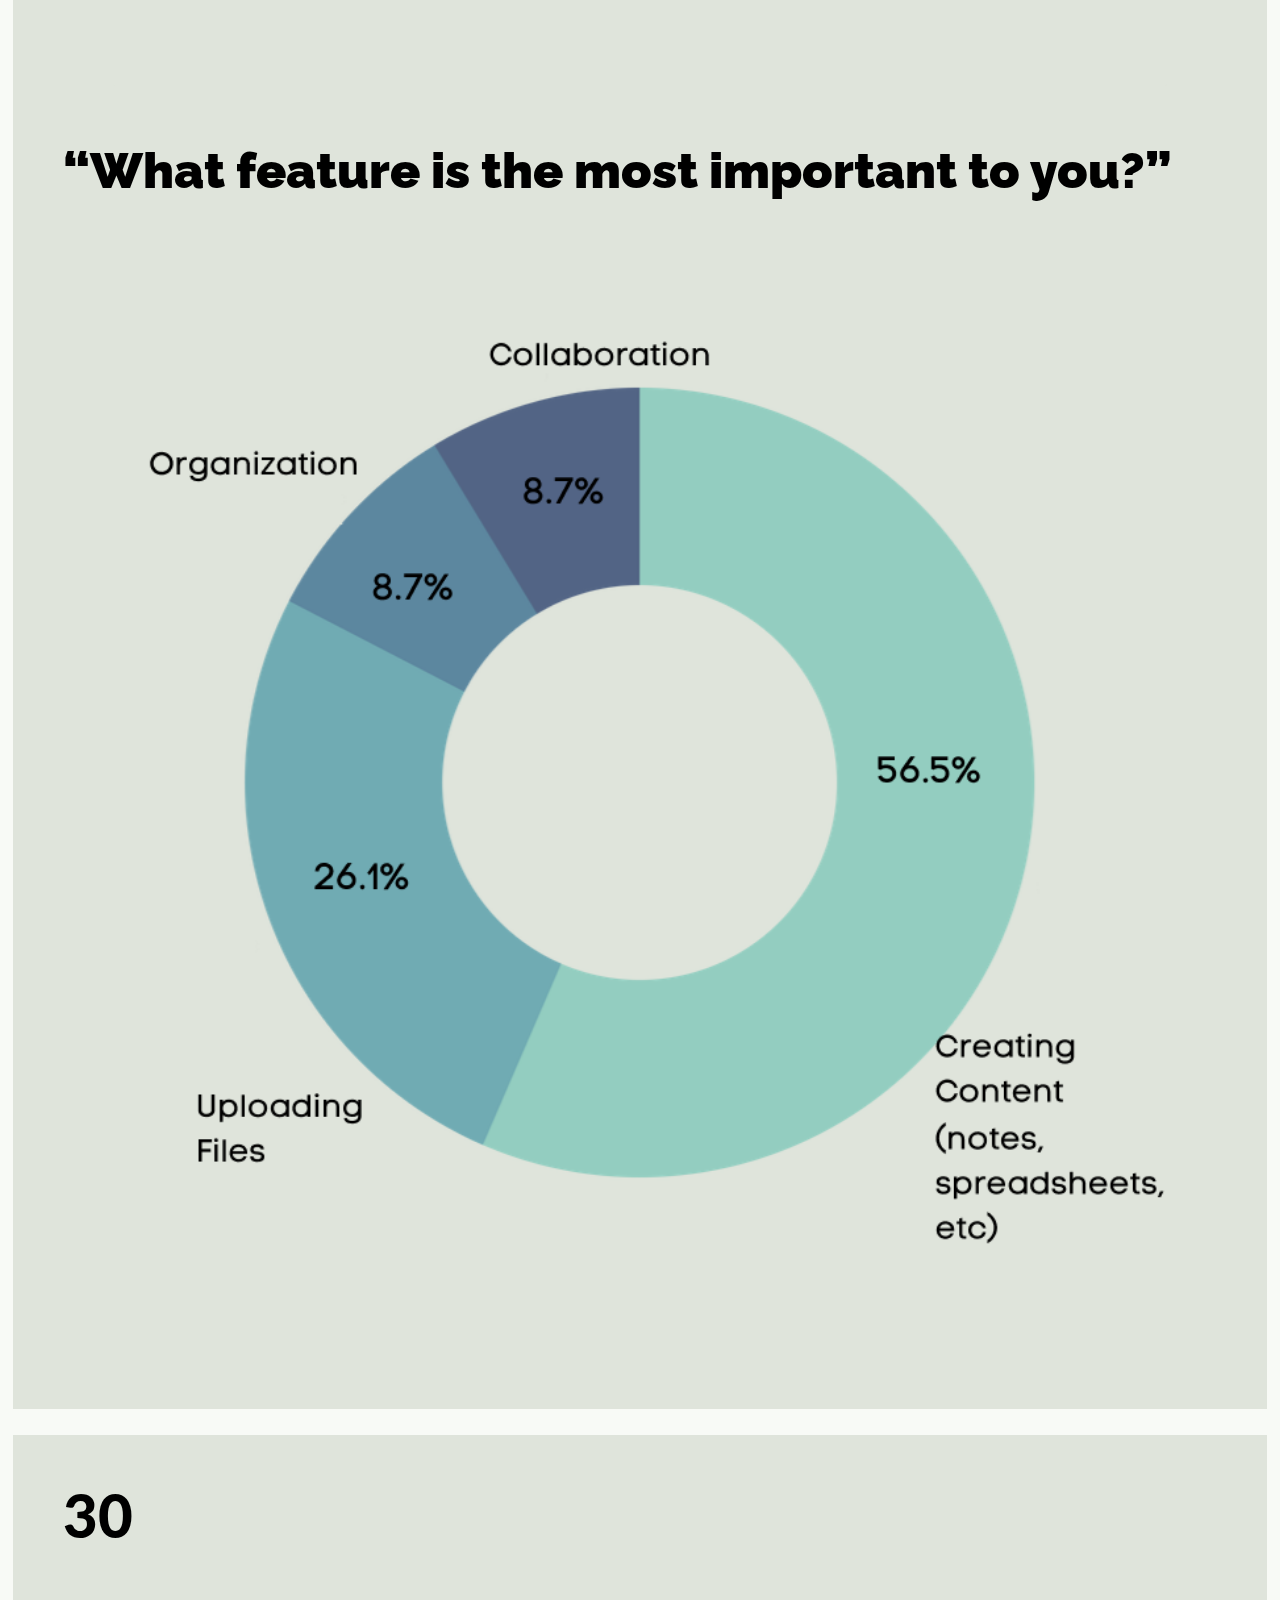
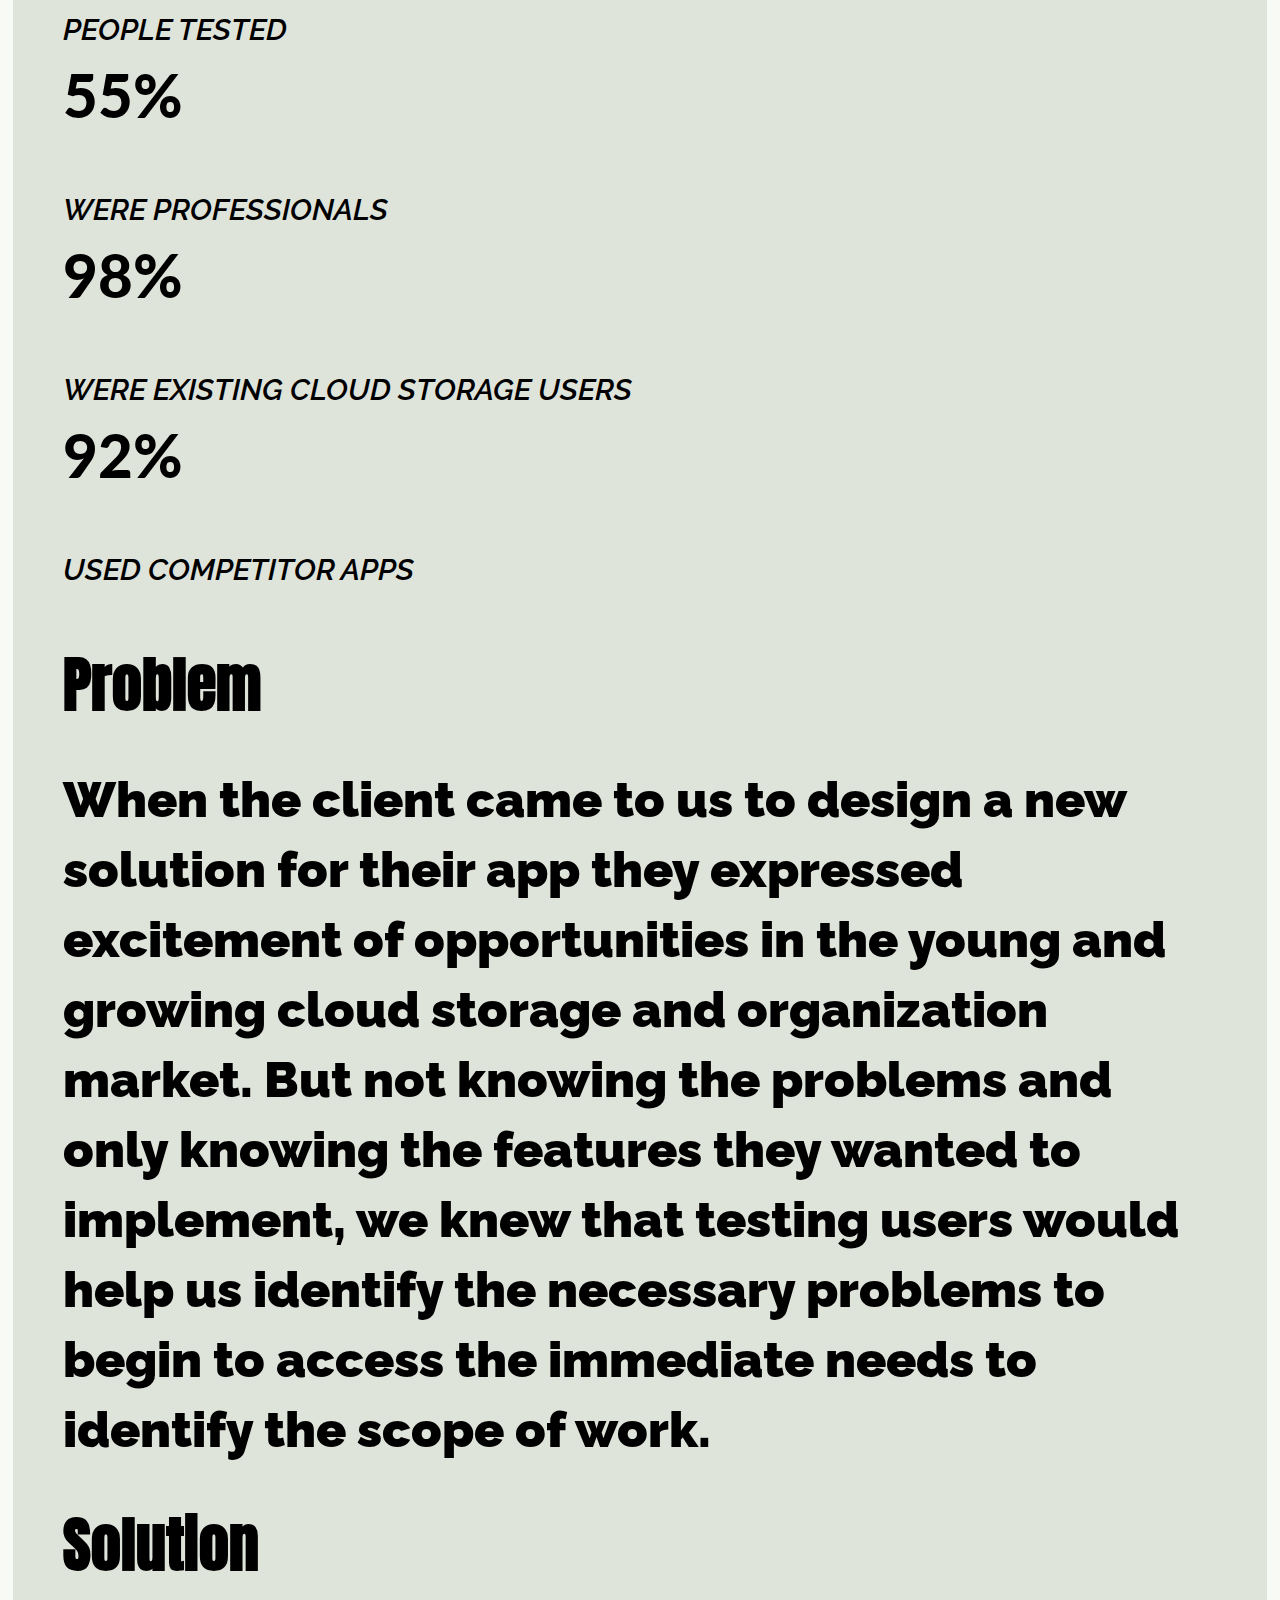
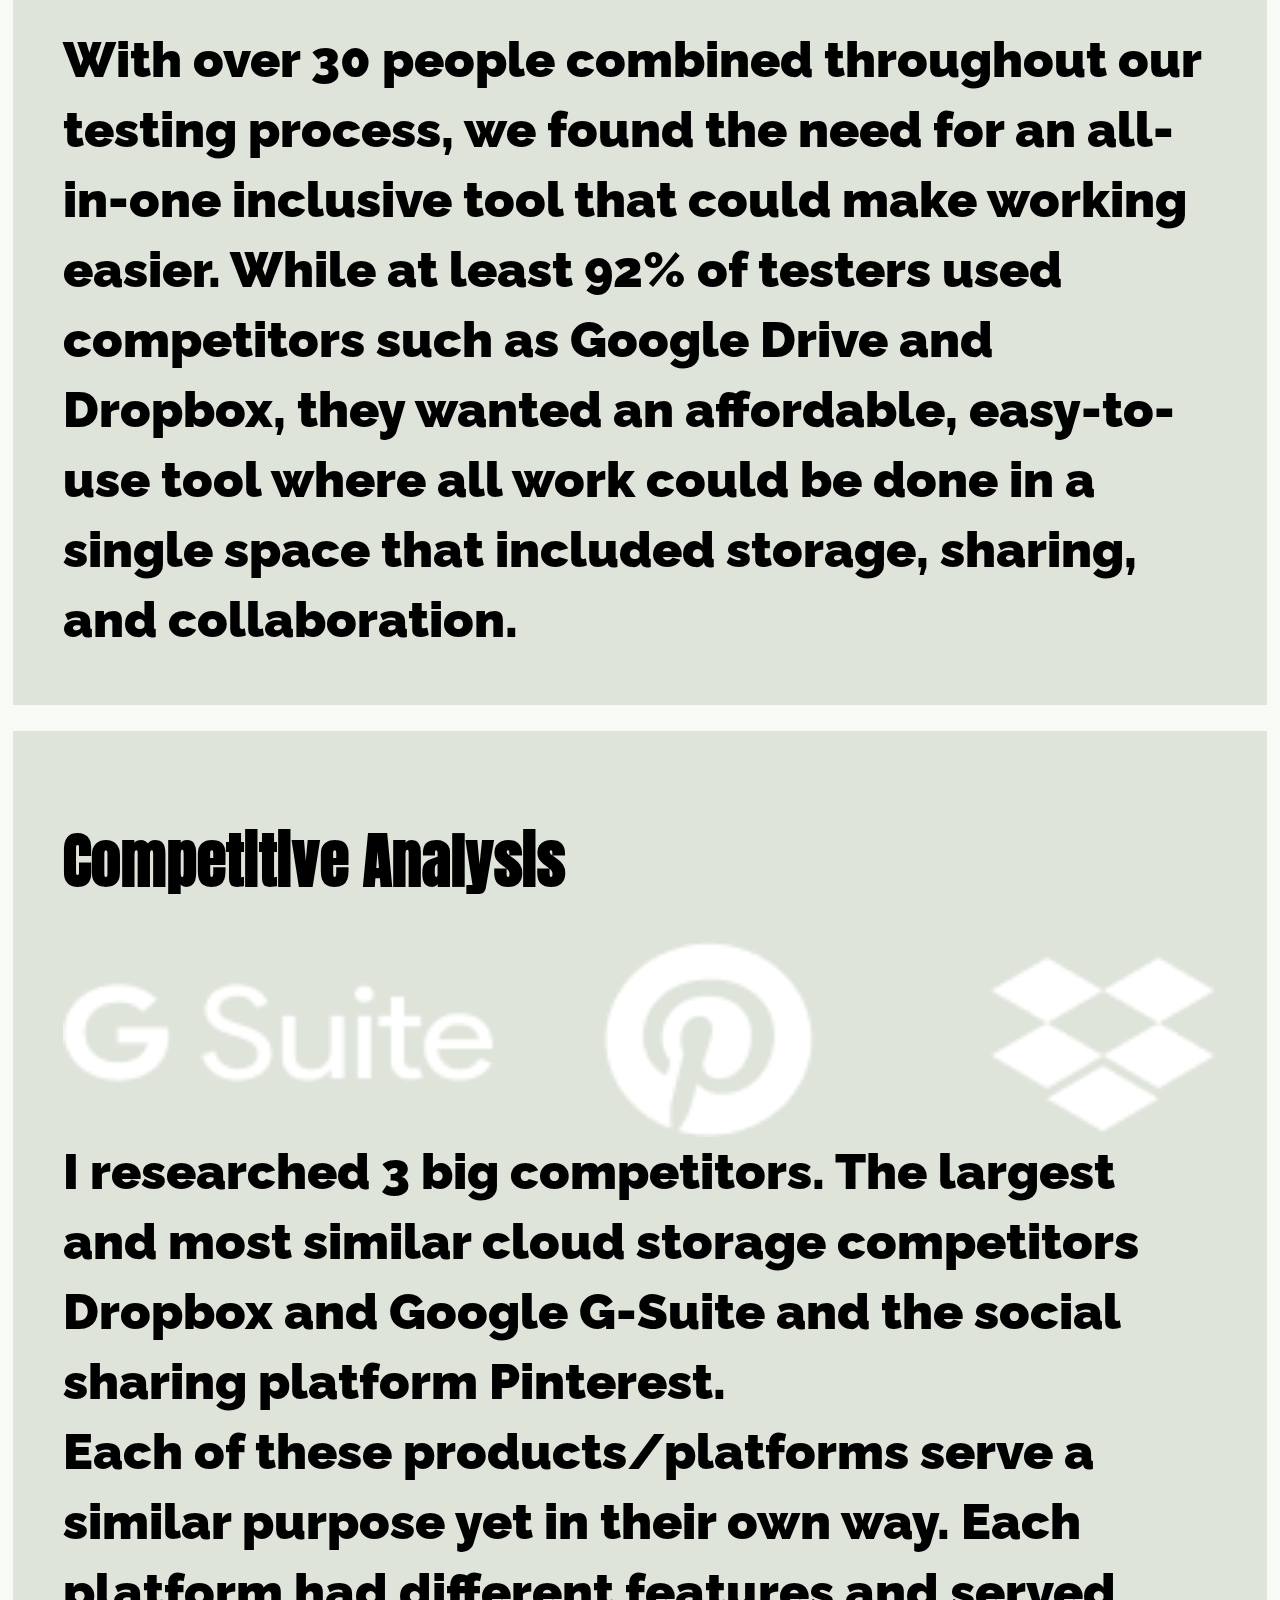
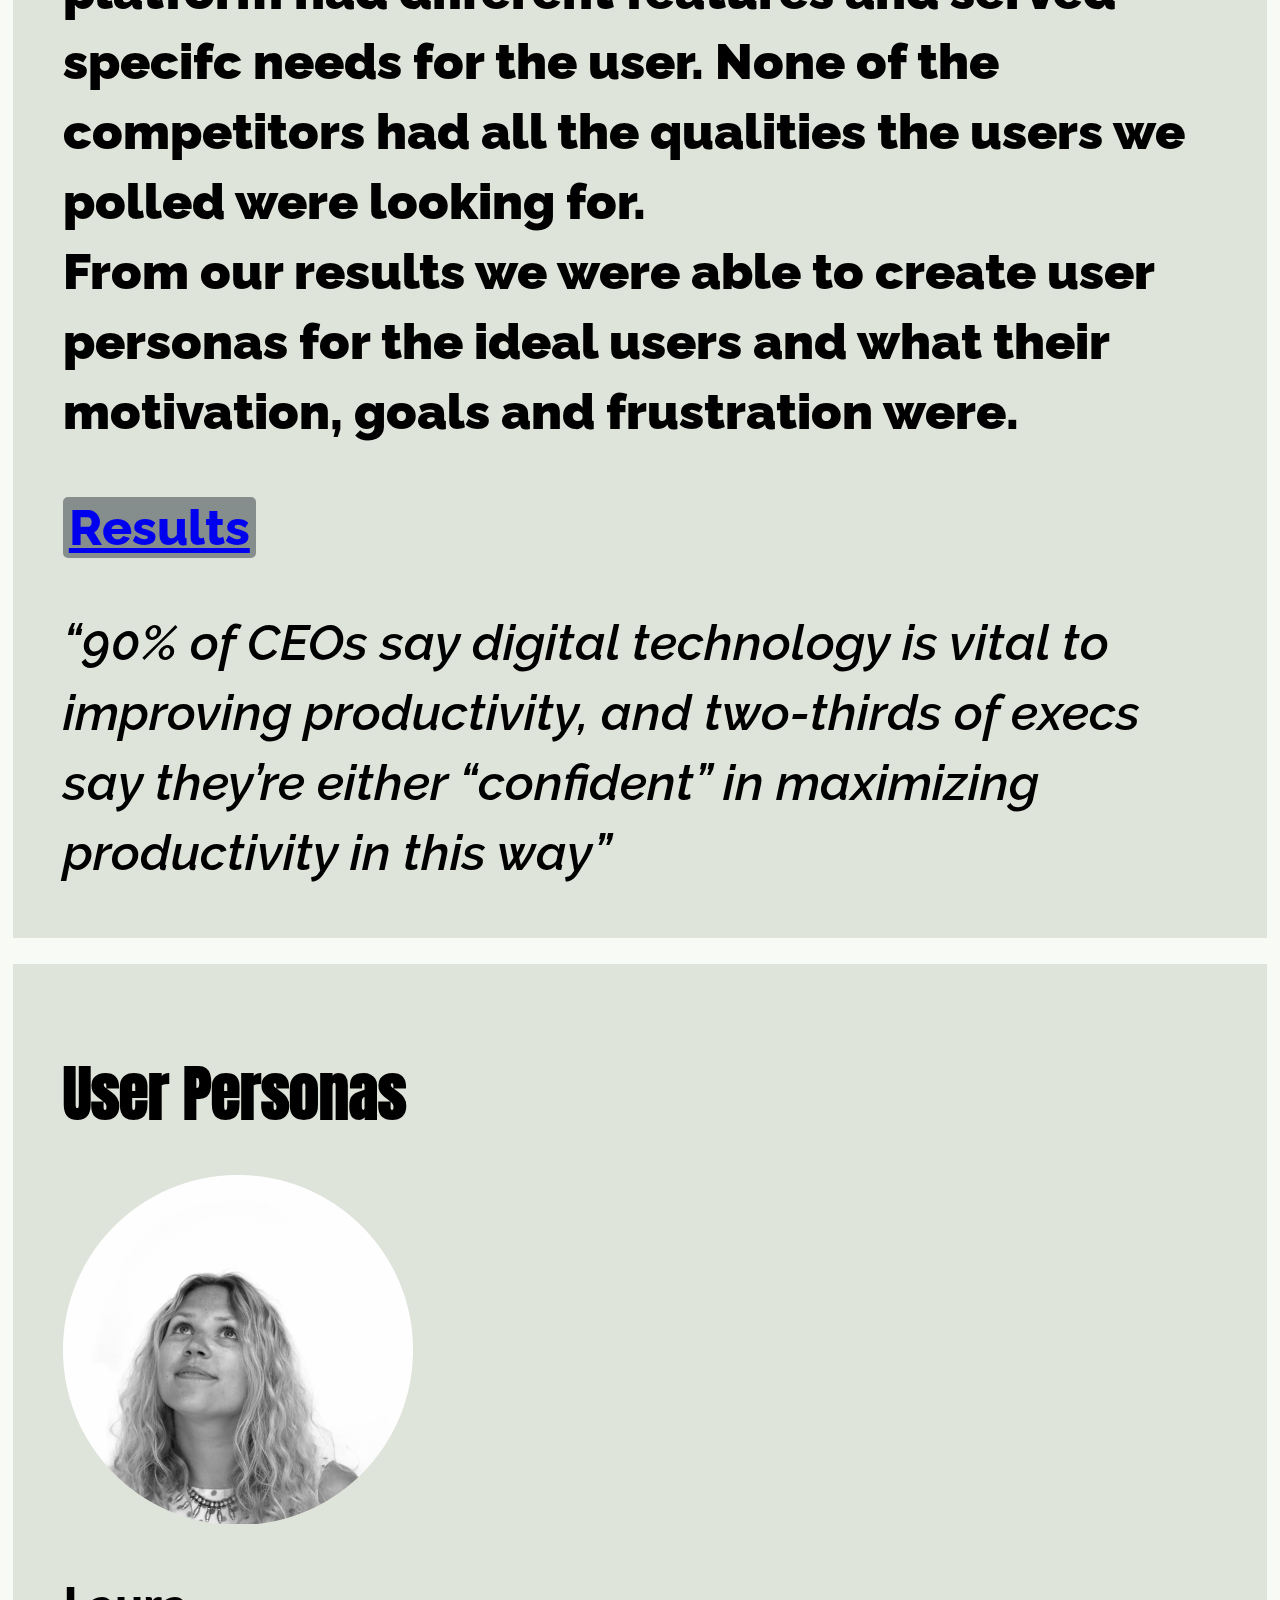
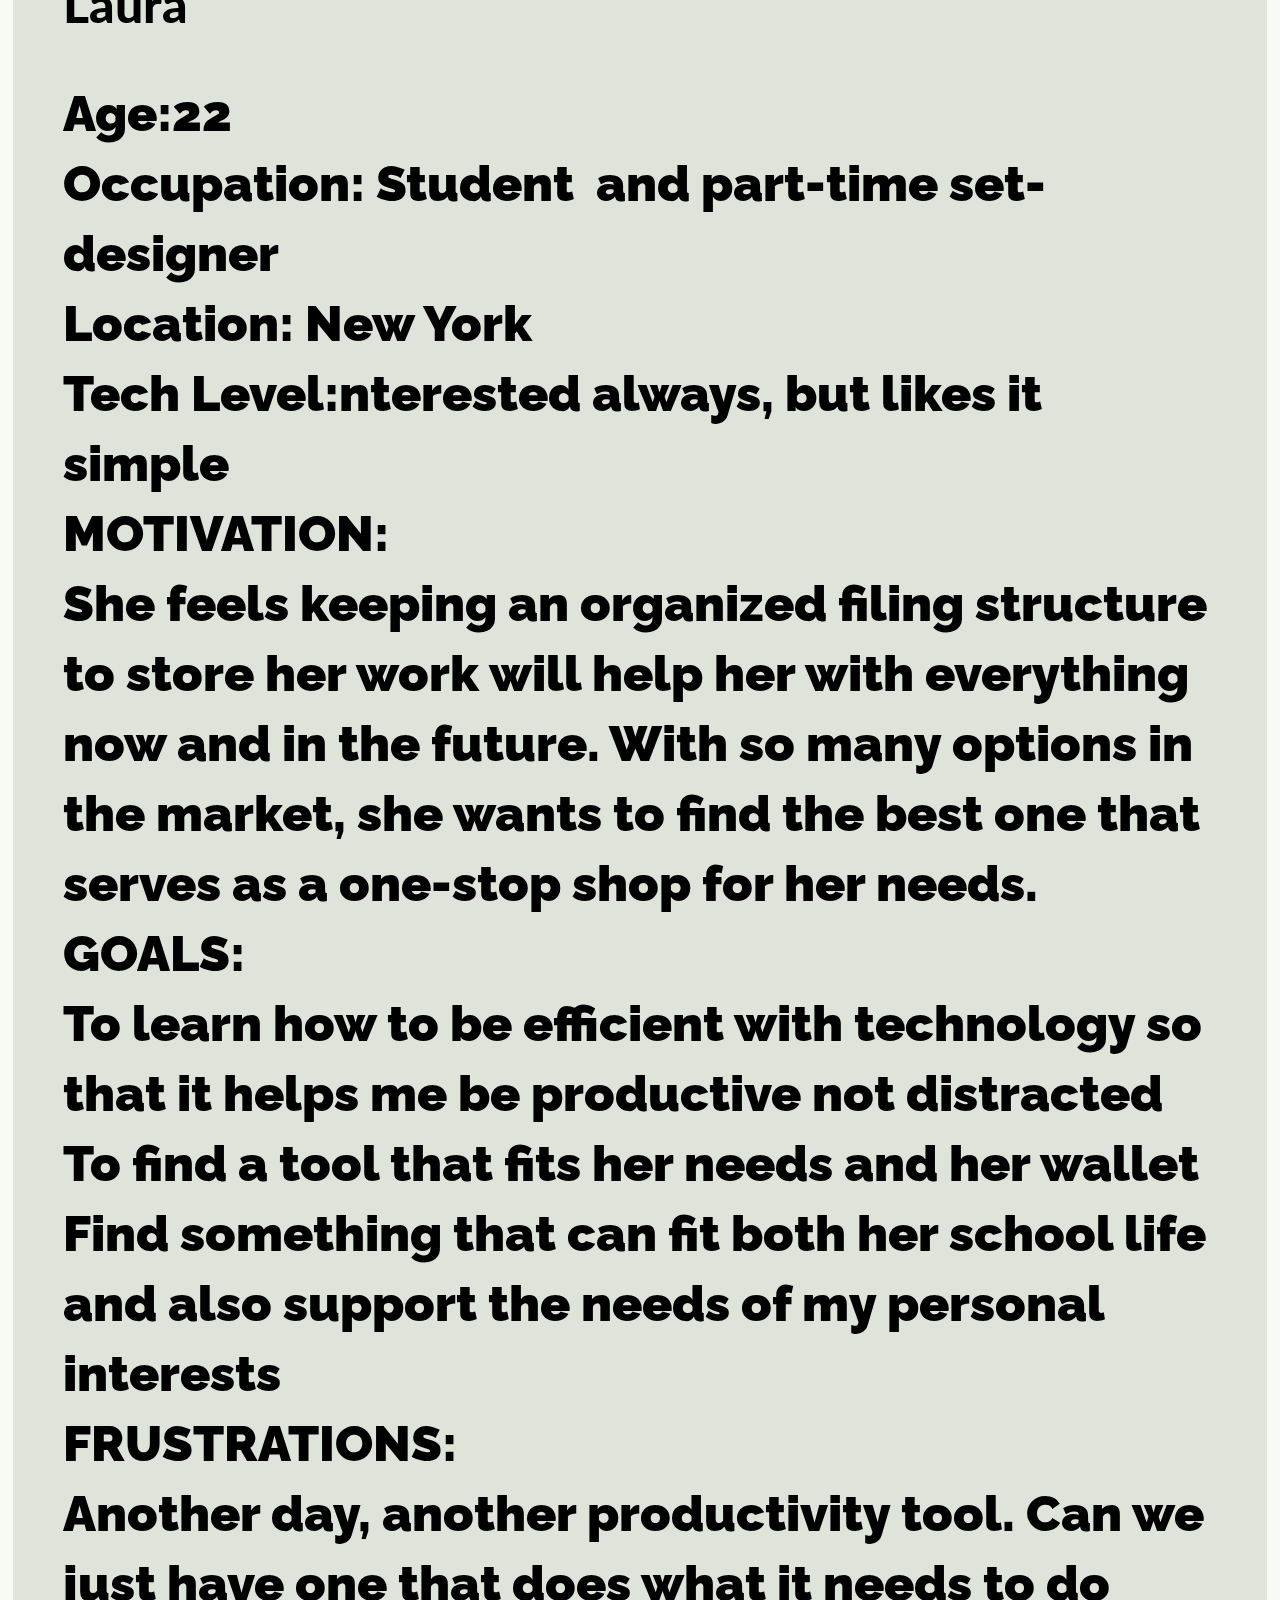
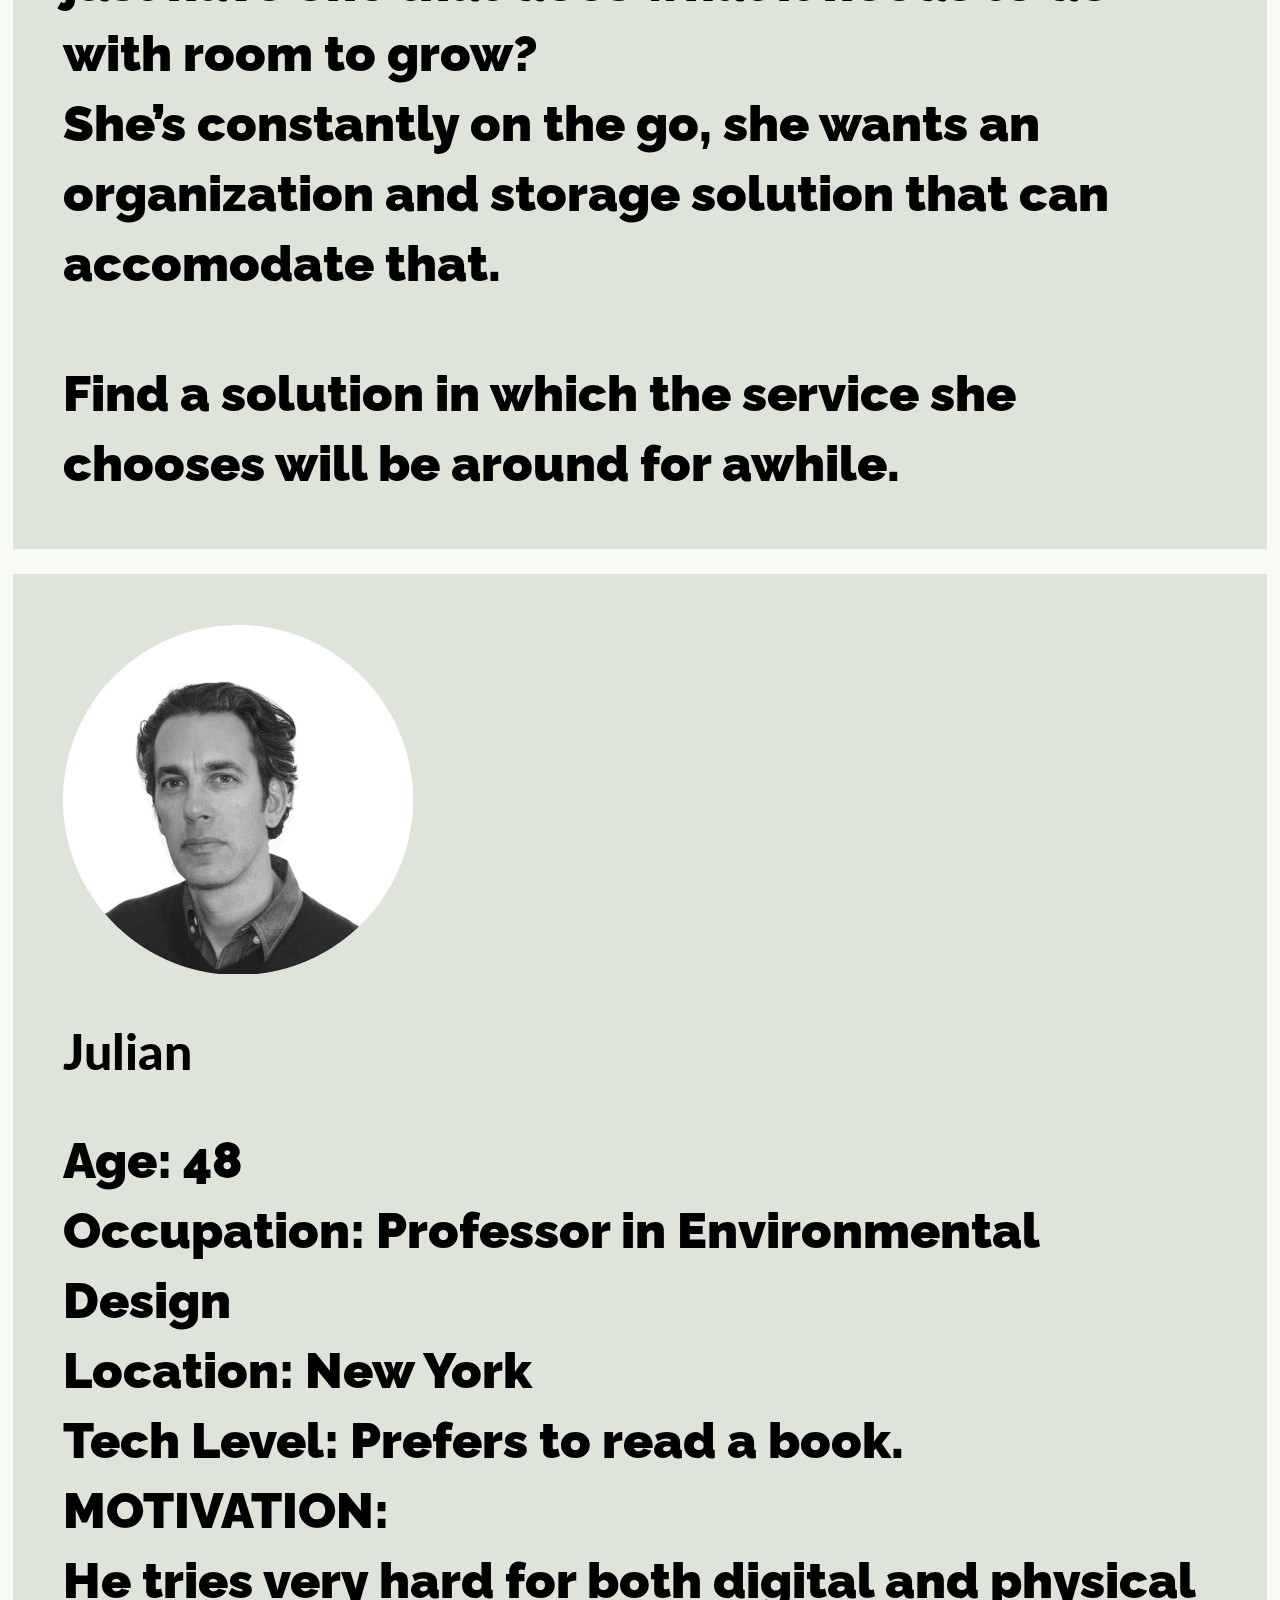
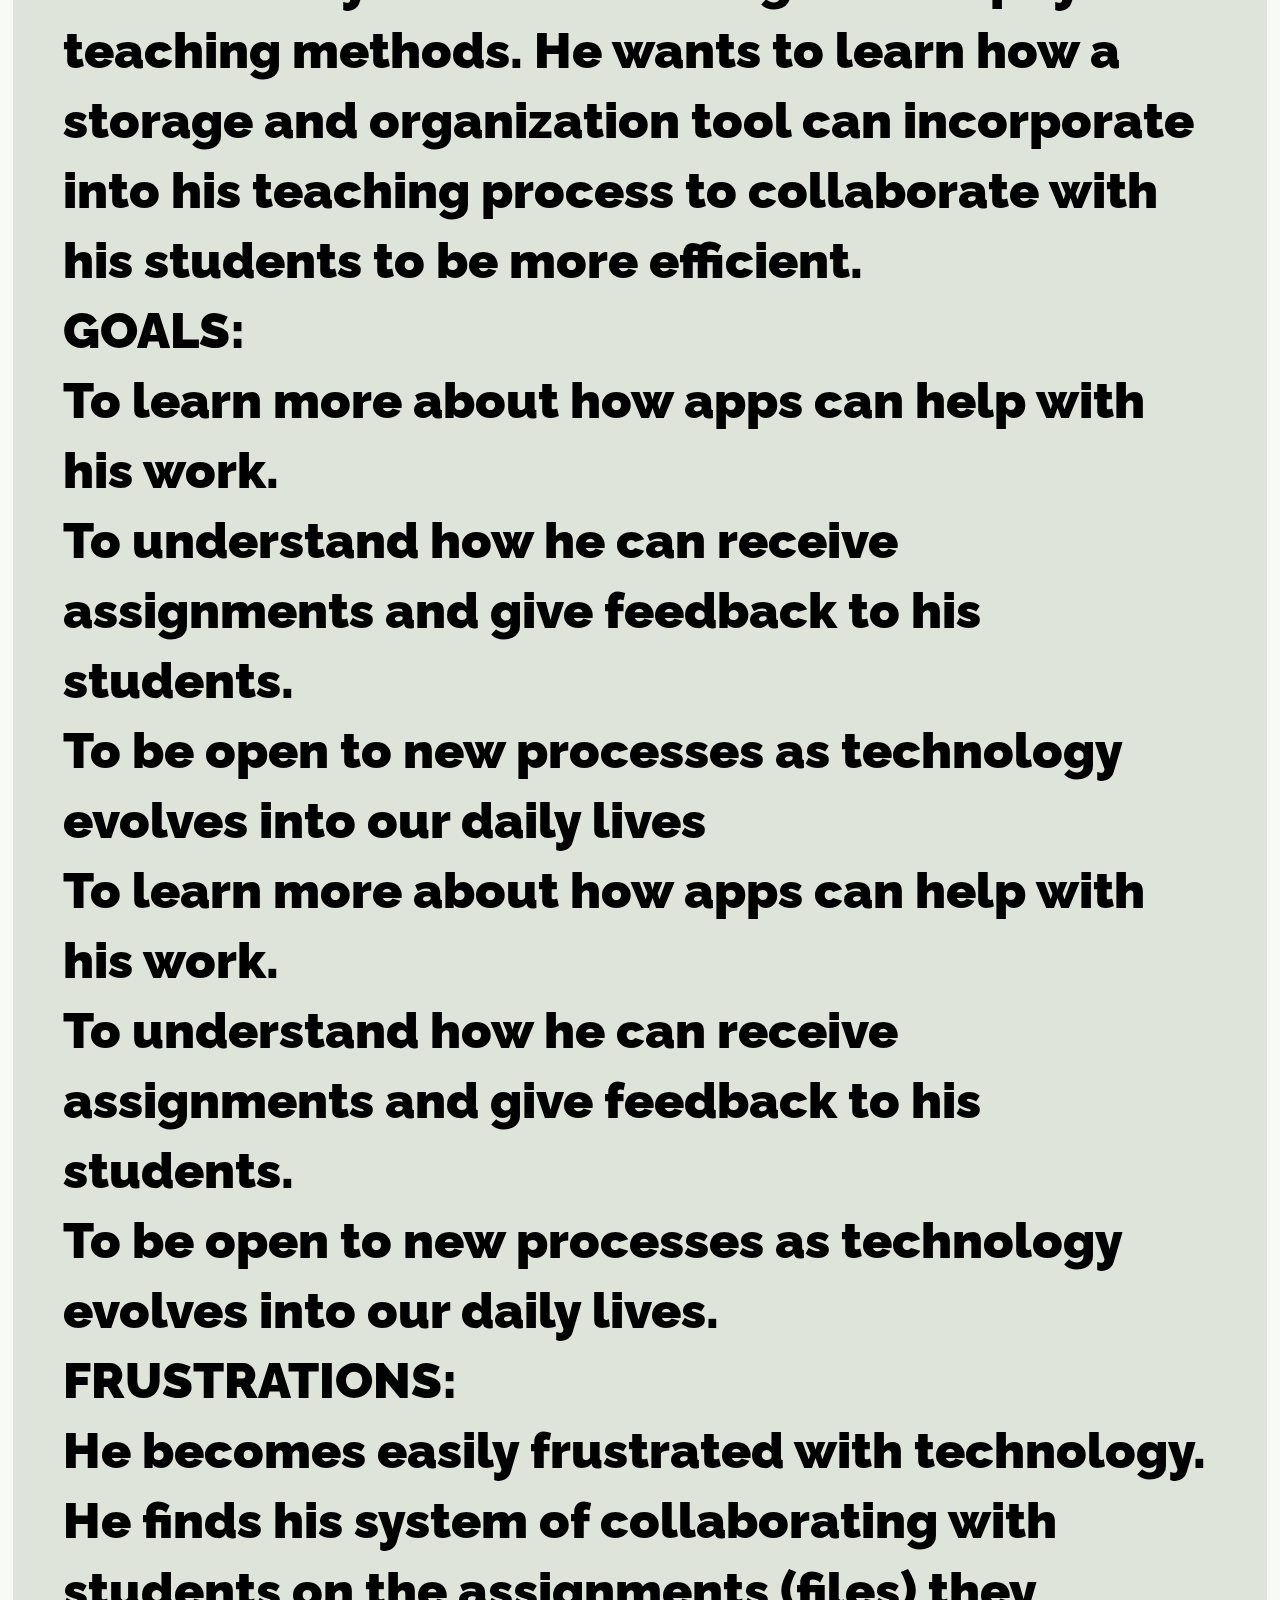
==== commit 91c428d7: "css revisions" ====
--- a/project.html
+++ b/project.html
@@ -3,12 +3,13 @@
   <head>
     <meta charset="utf-8">
     <meta name="viewport" content="width=device-width, initial-scale=1.0">
-    <title>Portfolio | Cherie Marquez</title>
+    <title>Hqueue | Cherie Marquez</title>
     <link rel="stylesheet" type="text/css" href="styles/reset.css">
     <link rel="stylesheet" type="text/css" href="styles/style.css">
     <link rel="stylesheet" type="text/css" href="styles/project.css">
  <!-- Google Fonts and Icons-->
     <link href="https://fonts.googleapis.com/css?family=Anton" rel="stylesheet" type="text/css">
+    <link href="https://fonts.googleapis.com/css?family=Raleway" rel="stylesheet" type="text/css">
     <link href="https://fonts.googleapis.com/css?family=Lato" rel="stylesheet" type="text/css">
     <link rel="stylesheet" href="https://use.fontawesome.com/releases/v5.5.0/css/all.css" integrity="sha384-B4dIYHKNBt8Bc12p+WXckhzcICo0wtJAoU8YZTY5qE0Id1GSseTk6S+L3BlXeVIU" crossorigin="anonymous">
 
@@ -30,7 +31,7 @@
     </section>
   <!--- project hero content -->
     <section class="project-hero1">
-        <img src="images/Hqueue-Culture.jpg" alt="Hqueue-Culture">
+        <img src="images/Hqueue-Culture.png" alt="Hqueue Culture">
     </section>
     <section class="project-hero2">
       <h1>HQueue</h1>
@@ -47,11 +48,9 @@
       <p>UX/UI Design, Visual Design, Branding and Identity</p>
       <h1>TOOLS USED</h1>
       <p>Adobe Photoshop, Figma, Invision, Draw.io</p>
-      <button type="submit"><href="https://invis.io/D4NS8EEC7F2#/316873172_Homepage_Mockup_For_Larger_Devices">Prototype</button>
-      <img class="Hqueue-screen" src="images/HQueue-Homepage.png" alt="Hqueue Screen">
-  </section>
-  <section class="project-intro2">
-      <img class="palm" src="images/optional_image02.jpg" alt="palm">
+      <button type="input">
+      <a href="https://invis.io/D4NS8EEC7F2#/316873172_Homepage_Mockup_For_Larger_Devices">Prototype</a></button>
+      <img class="HQHomepage" src="images/HQueue-Homepage.png" alt="Hqueue Screen">
   </section>
 
 <!--- user research -->
@@ -61,7 +60,7 @@
         The client expressed the features they wanted to see but didn’t present the current problems.
         I polled a select group of potential users to understand where the challenges were to successfully
         create a solution and to determine a direction.</p>
-      <p>“What is something you'd like to see differently from other
+      <p class="Question1">“What is something you'd like to see differently from other
         storage and productivity tools already out on the market”</p>
       <img class="Chart1" src="images/Chart1.png" alt="Chart1">
       <p>“What feature is the most important to you?”</p>
@@ -70,13 +69,13 @@
 
   <section class="user-research2">
       <h2>30</h2>
-      <p class="ur-stats">“PEOPLE TESTED”</p>
+      <p class="ur-stats">PEOPLE TESTED</p>
       <h2>55%</h2>
-      <p class="ur-stats">“WERE PROFESSIONALS”</p>
+      <p class="ur-stats">WERE PROFESSIONALS</p>
       <h2>98%</h2>
-      <p class="ur-stats">“WERE EXISTING CLOUD STORAGE USERS”</p>
+      <p class="ur-stats">WERE EXISTING CLOUD STORAGE USERS</p>
       <h2>92%</h2>
-      <p class="ur-stats">“USED COMPETITOR APPS”</p>
+      <p class="ur-stats">USED COMPETITOR APPS</p>
       <h1>Problem</h1>
       <p>When the client came to us to design a new solution for their app they expressed excitement
         of opportunities in the young and growing cloud storage and organization market.
@@ -101,56 +100,70 @@
         None of the competitors had all the qualities the users we polled were looking for.</p>
       <p>From our results we were able to create user personas for the ideal users and what
         their motivation, goals and frustration were.</p>
-      <button type="submit"><href="https://drive.google.com/drive/folders/16zSWNH27DLL9twf4OJJM9WJSEY12n5Kp?usp=sharing">Results</a></button>
+      <button type="submit">
+      <a href="https://drive.google.com/drive/folders/16zSWNH27DLL9twf4OJJM9WJSEY12n5Kp?usp=sharing">Results</a></button>
       <p class="Quote">“90% of CEOs say digital technology is vital to improving productivity, and two-thirds of execs say they’re either “confident” in maximizing productivity in this way”</p>
     </section>
 
 <!--- user personas -->
-      <section class="user-persona">
+      <section class="User-persona1">
+        <div>
         <h1>User Personas</h1>
         <img class="Laura" src="images/Laura.png" alt="UserPersona_1">
-        <ul class="LauraBio">
-          <li class="up-header">Age: 22</li>
-          <li>Occupation: Student - and part-time set-designer</li>
-          <li class="up-header">Location:</li>
-          <li>New York</li>
-          <li>Tech Level: Interested always, but likes it simple</li>
-          <li class="up-header">MOTIVATION:</li>
-          <li>She feels keeping an organized filing structure to store her work will help her with everything now and in the future. With so many options in the market, she wants to find the best one that serves as a one-stop shop for her needs.</li>
-          <li class="up-header">GOALS:</li>
-          <li>To learn how to be efficient with technology so that it helps me be productive not distracted</li>
-          <li>To find a tool that fits her needs and her wallet</li>
-          <li>Find something that can fit both her school life and also support the needs of my personal interests</li>
-          <li class="up-header">FRUSTRATIONS:</li>
-          <li>Another day, another productivity tool. Can we just have one that does what it needs to do with room to grow? -• She’s constantly on the go, she wants an organization and storage solution that can accomodate that. -• Find a solution in which the service she chooses will be around for awhile.</li>
+        <h2 class="username">Laura</h2>
+          <ul>
+          <li><p>Age:22</p></li>
+          <li><p>Occupation: Student + and part-time set-designer</p></li>
+          <li><p>Location: New York </p></li>
+          <li><p>Tech Level:nterested always, but likes it simple</p></li>
+          <li><p>MOTIVATION:</p></li>
+          <li><p>She feels keeping an organized filing structure to store her work will help her
+            with everything now and in the future. With so many options in the market,
+            she wants to find the best one that serves as a one-stop shop for her needs.</p></li>
+          <li><p>GOALS:</p></li>
+          <li><p>To learn how to be efficient with technology so that it helps me be productive not distracted</p></li>
+          <li><p>To find a tool that fits her needs and her wallet</p></li>
+          <li><p>Find something that can fit both her school life and also support the needs of my personal interests</p></li>
+          <li><p>FRUSTRATIONS:</p></li>
+          <li><p>Another day, another productivity tool. Can we just have one that does what
+            it needs to do with room to grow? +</p></li>
+          <li><p>She’s constantly on the go, she wants an organization and storage solution that can
+            accomodate that.</p> +</li>
+          <li><p>Find a solution in which the service she chooses will be around for awhile.</p></li>
         </ul>
-
-        <img class="Julian" src="images/Julian.png" alt="UserPersona_2">
-        <ul class ="JulianBio">
-          <li>Age: 48</li>
-          <li>Occupation: Professor in Environmental Design</li>
-          <li>Location: New York</li>
-          <li>Tech Level: Prefers to read a book.</li>
-          <li>MOTIVATION:</li>
-          <li>He tries very hard for both digital and physical teaching methods. He wants to learn how a storage and organization
-            tool can incorporate into his teaching process to collaborate with his students to be more efficient.</li>
-          <li>GOALS:</li>
-          <li>To learn more about how apps can help with his work.</li>
-          <li>To understand how he can receive assignments and give feedback to his students. -• To be open to new processes as
-            technology evolves into our daily lives</li>
-          <li>To learn more about how apps can help with his work.</li>
-          <li>To understand how he can receive assignments and give feedback to his students.</li>
-          <li>To be open to new processes as technology evolves into our daily lives</li>
-          <li>FRUSTRATIONS:</li>
-          <li>He becomes easily frustrated with technology.</li>
-          <li>He finds his system of collaborating with students on the assignments (files) they submit is not the best way.</li>
-          <li>Right now he has all his class files in all different locations and wants to be able to find a solution to keep them in one. -</li>
-        </ul>
+      </div>
+    </section>
+      <section class="User-persona2">
+        <div>
+          <img class="Julian" src="images/Julian.png" alt="UserPersona_2">
+          <h2 class="username">Julian</h2>
+          <ul>
+            <li><p>Age: 48</p></li>
+            <li><p>Occupation: Professor in Environmental Design</p></li>
+            <li><p>Location: New York</p></li>
+            <li><p>Tech Level: Prefers to read a book.</p></li>
+            <li><p>MOTIVATION:</p></li>
+            <li><p>He tries very hard for both digital and physical teaching methods. He wants to learn how a storage and organization
+              tool can incorporate into his teaching process to collaborate with his students to be more efficient.</p></li>
+            <li><p>GOALS:</li>
+            <li><p>To learn more about how apps can help with his work.</p></li>
+            <li><p>To understand how he can receive assignments and give feedback to his students. +</p></li>
+            <li><p>To be open to new processes as technology evolves into our daily lives +</p></li>
+            <li><p>To learn more about how apps can help with his work.</p></li>
+            <li><p>To understand how he can receive assignments and give feedback to his students.</p></li>
+            <li><p>To be open to new processes as technology evolves into our daily lives.</p></li>
+            <li><p>FRUSTRATIONS:</p></li>
+            <li><p>He becomes easily frustrated with technology.</p></li>
+            <li><p>He finds his system of collaborating with students on the assignments (files) they submit is not the best way.</p></li>
+            <li><p>Right now he has all his class files in all different locations and wants to be able to find a solution to keep them in one. +</p></li>
+          </ul>
+      </div>
       </section>
 
 <!--- user stories -->
@@ -175,13 +188,15 @@
       <p>With the user flows, I wanted to focus on a few key elements from the user stories on both homepage
         and the dashboard. I sketched my thoughts and then consolidated those sketches before creating the
         digital diagrams. Digital drawings were created in draw.io</p>
-      <button type="submit"> <href="https://drive.google.com/drive/folders/1xjDgOp2ShWsjMhAj7L2MFfb83nhKr8-N?usp=sharing">Sketches</a></button>
-      <button type="submit"> <href="https://drive.google.com/drive/folders/1nVggsxqwd9XUr1OY5D06oKKT4AAhy96t?usp=sharing">Digital</a></button>
+      <button type="submit">
+      <a href="https://drive.google.com/drive/folders/1xjDgOp2ShWsjMhAj7L2MFfb83nhKr8-N?usp=sharing">Sketches</a></button>
+      <button type="submit">
+      <a href="https://drive.google.com/drive/folders/1nVggsxqwd9XUr1OY5D06oKKT4AAhy96t?usp=sharing">Digital</a></button>
       <img class="userflows2-img" src="images/userflow2.png"  alt="userflows22">
     </section>
 
     <section class="userflows2">
-      <img class="userflows2-img" src="images/userflow_drawings.png"  alt="user flows_3">
+      <img class="userflows3-img" src="images/userflow_drawings.png"  alt="user flows_3">
     </section>
 
 <!--- wireframes -->
@@ -191,8 +206,10 @@
         First sketching out ideas then transferring them to a digital mock-up.   The intent was to get it
         as clean as possible so that it could be easily converted for the next round of testing.</p>
-      <button type="submit"> <href="https://drive.google.com/drive/folders/14DR8u1fzZ5LwUsIVg0PDAt0-JuzUVZQ0?usp=sharing">Sketches</a></button>
-      <button type="submit"> <href="https://drive.google.com/drive/folders/1sWF72-jVhEb16xI_TMjx_5q3Iitp8klB?usp=sharing">Digital</a></button>
+      <button type="submit">
+      <a href="https://drive.google.com/drive/folders/14DR8u1fzZ5LwUsIVg0PDAt0-JuzUVZQ0?usp=sharing">Sketches</a></button>
+      <button type="submit">
+      <a href="https://drive.google.com/drive/folders/1sWF72-jVhEb16xI_TMjx_5q3Iitp8klB?usp=sharing">Digital</a></button>
       <img class="Wireframes1-img" src="images/wireframes1.png" alt="user flows_2">
     </section>
     <section class="Wireframes2">
@@ -201,10 +218,10 @@
 
 <!--- usability testing -->
     <section class="Usability-Test1">
-      <img class="usability testing" src="images/usabilitytesting1.png"  alt="usabilitytesting1">
+      <img class="usabilitytesting1" src="images/usabilitytesting1.png"  alt="usabilitytesting1">
     </section>
     <section class="Usability-Test2">
-      <h2 class="project-header">Usability Testing</h2>
+      <h1 class="project-header">Usability Testing</h1>
       <p class="project-text">Testing was a crucial part of the process for the development of this app.
         From the  conducted a total of three tests. One In-Person test and two others were done remotely.
         Testers took time to go through a series of requests to get an overall feel of the flow, the
@@ -212,13 +229,13 @@
         how they interacted with the app or what they had difficulty in. There were many questions, some
         I was able to answer, others were questions of improvement for the next round. Ongoing testing was
         a necessity to continously improve the app and its features.</p>
-      <img class="usability-testing" src="images/usabilitytesting2.png" alt="usabilitytesting2">
+      <img class="usabilitytesting2" src="images/usabilitytesting2.png" alt="usabilitytesting2">
     </section>
 
 <!--- visual design + branding  -->
     <section class="visual-design1">
       <h1>Visual Design + Branding</h1>
-      <p class="project text">The name: After doing several mind-mapping word association exercises
+      <p class="project text"><strong>The name:</strong> After doing several mind-mapping word association exercises
         and starting with the basics of using the CLOUD/Storage words to brainstorm on the name for
         the brand - I realized I wanted to play off the ALL-IN-ONE element of the app’s feature.</p>
       <p>The word HOME and BASE really stuck but I wanted to incorporate the importance this was an
@@ -226,7 +243,6 @@
          I liked the word “Headquarters” as the home base to a business. Playing off the letter 'Q'
          in the word Headquarters, I thought a fitting word would be ‘queue’ (representing ongoing
          and part of the business.)  A fun message and play on words for any start-up.</p>
-      <img class="visual-design1-img" src="images/HQ_Office.jpg" alt="Visual Design">
     </section>
     <section class="visual-design2">
       <img class="Visual Design-img" src="images/Mind-mapping01.png"  alt="Mind Mapping">
@@ -243,8 +259,7 @@
         many sketches, placing the ‘H’ inside of the circular part of the ‘Q’ seemed to sit well
         with what I was going for. It had a nice balance.</p>
       <p>I also incorporated color by using the palette for the project to create touches of color.</p>
-      <img class="color-palette" src="images/colorpalette.png" alt="color palette">
-      <img class="logo-set" src="images/logos2.png" alt="logo-set">
+      <img class="logo-set" src="images/logo-set.png" alt="logo-set">
     </section>
 
 <!--- style guide  -->
@@ -268,7 +283,8 @@
         app and be introduced to the brand. Two versions were available, desktop and mobile and
         refined as it was continually tested and viewed and in particular with usability testing.</p>
       <img class="HF-Mockups1" src="images/HM1.png" alt="HM1">
-      <button type="submit"><href="https://invis.io/D4NS8EEC7F2#/316873172_Homepage_Mockup_For_Larger_Devices">Prototype</a></button>
+      <button type="submit">
+      <a href="https://invis.io/D4NS8EEC7F2#/316873172_Homepage_Mockup_For_Larger_Devices">Prototype</a></button>
     </section>
     <section class="high-fidelity2">
       <img class="HF-Mockups2" src="images/HM2.png" alt="HM2">
@@ -280,7 +296,7 @@
       <p class="project text">Remembering the client’s introduction to this project and seeing the project as it is today now gives a solution to problems we didn’t really know existed at first. What worked, in that case, was the testing. The testing was very valuable and getting feedback from the users were helpful in order to see problems and continually improve the design. Because the client hadn’t expressed the problems originally, I was concerned it would end up being another app in the market that wouldn’t solve the needs. Instead, it developed into an app that had value, was resourceful and it made working smarter not harder.</p>
     </section>
     <section class="çonclusion2">
-      <img class="conclusion" src="images/optional_image01.jpg" alt="conclusion">
+      <img class="conc-img" src="images/hangout.jpg" alt="conclusion">
     </section>
 
 <!--- FOOTER -->
@@ -290,7 +306,7 @@
           <ul class="footer-social">
             <li class="email"><a href="cherie@takeonedaily.media">
               <i class="far fa-envelope" style="color:#858E8C"></i></a></li>
-            <li class="git"><a href="https://github.com/takeonedailymedia">
+            <li class="git"> <a href="https://github.com/takeonedailymedia">
               <i class="fab fa-github" style="color:#858E8C"></i></a></li>
             <li class="twitter"><a href="https://www.twitter.com/cherietallett">
               <i class="fab fa-twitter" style="color:#858E8C"></i></a></li>
--- a/styles/style.css
+++ b/styles/style.css
@@ -18,7 +18,6 @@
   margin: 1%;
 }
 
-/*** the exterior edge of any grid - grid needs to go inside of the container)***/
 .container {
   display: grid;
   grid-template-columns: 1fr;
@@ -31,7 +30,8 @@
     "footer-social";
     margin: 0 auto;
     overflow: hidden;
-    width: 80%;
+    width: auto;
+
 }
 
 .nav {
@@ -50,6 +50,12 @@
   width: 20rem;
 }
 
+/* HQ Image */
+.HQHomepage {
+  width: 100%;
+  display: block;
+}
+
 .NavLinks {
   float: right;
   list-style: none;
@@ -66,7 +72,7 @@
   color: #858E8C;
   text-decoration: none;
   padding: 5px 25px;
-  font-family: "Lato";
+  font-family: "Raleway";
   font-size: 5rem;
 }
 
@@ -76,27 +82,9 @@
 }
 
 
-p {
- font-size: 1.6rem;
- line-height: 2rem;
-}
-
-
 .hero {
   grid-area: hero;
-  padding-bottom: 2rem;
-}
-
-.hero h1 {
-  font-family: "Anton";
-  font-size: 10rem;
   padding: 5rem;
-}
-
-.hero p {
-  font-size: 5rem;
-  font-family: "Lato";
-  padding: 2rem 5rem 0 5rem;
 }
 
 
@@ -112,37 +100,42 @@
   padding: 5rem;
 }
 
-h1, .project1, .project2 {
+h1 {
   color: black;
   font-family: "Anton";
   font-size: 8rem;
   font-weight: 900;
-  padding-top: 5rem;
-}
-
-p, .project1, .project2 {
+  padding: 5rem 0rem;
+}
+
+h2 {
   color: black;
   font-family: "Lato";
+  padding-bottom: 5rem;
+
+
+}
+p {
+  color: black;
+  font-family: "Raleway";
   font-size: 5rem;
   font-weight: 900;
-  padding-top: 5rem;
-}
-
-.logo {
-  padding: 0rem;
+  line-height: 7rem;
+  word-wrap: break-word;
+
 }
 
 button {
   background-color: #858E8C;
-  border: none;
+  border: 2rem;
   border-radius: .5rem;
   color: #ffffff;
-  font-family: "Lato";
-  font-size: 4rem;
-  font-weight: 900;
-  height: 4rem;
+  font-family: "Raleway";
+  font-size: 5rem;
+  font-weight: 800;
   margin: 5rem 5rem 5rem 0;
-  width: 10rem;
+  text-decoration: none;
+  width: fit-content;
 }
 
 
--- a/styles/project.css
+++ b/styles/project.css
@@ -8,11 +8,11 @@
     "project-hero1"
     "project-hero2"
     "project-intro1"
-    "project-intro2"
     "user-research1"
     "user-research2"
     "comp-anal"
-    "user-persona"
+    "User-persona1"
+    "User-persona2"
     "user-stories1"
     "user-stories2"
     "userflows1"
@@ -34,15 +34,14 @@
     "footer-container"
     "footer-social";
     margin: 0 auto;
-    overflow: hidden;
-
-}
-
+    width: auto;
+
+}
 
 /*** each grid box ***/
 
-.project-hero1, .project-hero2, .project-intro1, .project-intro2, .user-research1, .user-research2, .comp-anal,
-.user-persona, .user-stories1, .user-stories2, .userflows1,
+.project-hero1, .project-hero2, .project-intro1, .user-research1, .user-research2, .comp-anal,
+.User-persona1, .User-persona2, .user-stories1, .user-stories2, .userflows1,
 .userflows2, .Wireframes1, .Wireframes2, .Usability-Test1, .Usability-Test2,
 .visual-design1, .visual-design2, .branding1, .branding2,
 .style-guide1, .style-guide2, .high-fidelity1, .high-fidelity2,
@@ -50,14 +49,17 @@
   background-color: #DFE4DB;
   display: grid;
   grid-template-columns: 1fr;
-  padding: 5rem 2rem;
+  padding: 5rem;
+  word-wrap: break-word;
+
+
 
 }
 
 /*** h1 for all sections ***/
 
-h1, .project-hero2, .project-intro1, .project-intro2, .user-research1,
-.user-research2, .comp-anal, .user-persona, .user-stories1, .user-stories2,
+h1, .project-hero2, .project-intro1, .user-research1,
+.user-research2, .comp-anal, .User-persona1, .User-person2, .user-stories1, .user-stories2,
 .userflows1, .userflows2, .Wireframes1, .Wireframes2, .Usability-Test1,
 .Usability-Test2, .visual-design1, .visual-design2, .branding1,
 .branding2, .style-guide1, .style-guide2, .high-fidelity1,
@@ -65,21 +67,27 @@
   font-family: "Anton";
   font-size: 6rem;
   font-weight: 900;
-  padding-bottom: 2rem;
+  padding-bottom: 5rem;
   color: black;
 }
 
 /*** project hero ***/
 .project-hero1 {
   grid-area: project-hero1;
+  padding: 0;
+}
+
+.project-hero1 img {
+  width: 100%;
+  display: block;
 }
 
 .project-hero2 {
   grid-area: project-hero2;
 }
 
-p, .project-hero2 {
-  font-family: "Lato";
+p.project-hero2 {
+  font-family: "Raleway";
   font-size: 4rem;
   font-weight: 600;
   padding-top: .5rem;
@@ -91,77 +99,108 @@
   grid-area: project-intro1;
 }
 
-p, .project-intro1 {
-  font-family: "Lato";
+
+p.project-intro1 {
+  font-family: "Raleway";
   font-size: 4rem;
   font-weight: 900;
   padding-top: 2rem;
   color: black;
 }
 
-.project-intro2 {
-  grid-area: project-intro2;
-}
-
+.HQHomepage {
+  width: 100%;
+  display: block;
+}
 
 /*** user-research ***/
 .user-research1 {
   grid-area: user-research1;
 }
 
-p, .user-research1, {
-    font-weight: 400;
+p.user-research1, {
+    font-weight: 200;
+    word-wrap: break-word;
+    padding: 5rem;
 }
 
 .user-research2 {
     grid-area: user-research2;
-}
-
-h2, .user-research2 {
-    font-family: "Anton";
+    padding: 5rem;
+}
+
+h2.user-research2 {
+    font-family: "Lato";
     font-size: 5rem;
     padding-top: 2rem;
 }
 
+.Question1 {
+    padding-top: 5rem;
+}
+
+.Chart1, .Chart2 {
+    padding: 5rem;
+    width: 100%;
+    display: block;
+}
+
+.ur-stats {
+    font-style: italic;
+    font-weight: 600;
+    font-size: 3rem;
+}
+
 
 /*** Comp Analysis ***/
-
 .comp-anal {
     grid-area: comp-anal;
+    padding: 5rem;
 }
 
 .Quote {
     font-style: italic;
     font-weight: 600;
-    line-height: 3rem;
+
+}
+
+.Competitive-Analysis {
+    /* padding: 5rem; */
+    width: 100%;
+    display: block;
 }
 
 /*** User Persona - need to redo!! ***/
-.user-persona {
-    grid-area: user-persona;
-}
-
-.up-header {
-    font-family: "Lato";
-    font-weight: 800;
-    line-height: 2rem;
-}
-
-ul {
-    font-family: "Lato";
-    font-weight: 600;
-    line-height: 4rem;
-}
+.User-persona1 {
+    grid-area: User-persona1;
+
+}
+
+.User-persona2 {
+    grid-area: User-persona2;
+}
+
+.username {
+  font-family: "Lato";
+  font-size: 5rem;
+  font-weight: 900;
+  padding: 5rem 0;
+}
+
 
 
 /*** user-stories ***/
-
 .user-stories1 {
     grid-area: user-stories1;
+
 }
 
 .user-stories2 {
     grid-area: user-stories2;
+}
+
+.userstories1 {
+  padding-top: 5rem;
 }
 
 /*** user-flows ***/
@@ -173,13 +212,10 @@
     grid-area: user-flows2;
 }
 
-.userflows1-img {
-    padding: 5rem;
-}
-
-
-.userflows2-img {
-    padding: 5rem;
+.userflows1-img .userflows2-img {
+    /* padding: 5rem; */
+    width: 100%;
+    display: block;
 }
 
 /*** Wireframes ***/
@@ -200,6 +236,10 @@
 
 .Usability-Test2 {
     grid-area: Usability-Test2;
+}
+
+.usabilitytesting1 {
+    padding-top: 5rem;
 }
 
 /*** visual-design ***/
@@ -224,8 +264,10 @@
     grid-area: branding2;
 }
 
-.color-palette, .logo-set {
-  padding-top: 2rem;
+.logo-set {
+  /* padding-top: 2rem; */
+  width: 100%;
+  display: block;
 }
 
 /*** style-guide ***/
@@ -250,6 +292,9 @@
     grid-area: high-fidelity2;
 }
 
+.HF-Mockups1 {
+  padding-top: 2rem;
+}
 
 
 /*** çonclusion ***/
@@ -259,6 +304,11 @@
 
 .çonclusion2 {
     grid-area: çonclusion2;
+}
+
+.conc-img {
+  width: 100%;
+  display: block;
 }
 
   /* Desktop */
@@ -267,10 +317,11 @@
     grid-template-columns: 2fr 8fr 2fr;
     grid-template-areas:
     "nav                nav                   nav"
-    "project-hero1      project-hero1         project-hero1project-hero1"
-    "project-hero2      project-hero2         project-hero2"
+    "project-hero1      project-hero2         project-hero2"
+    "project-intro1     project-intro1        project-intro1"
     "user-research1     user-research1        user-research2"
-    "comp-anal          comp-anal             user-persona"
+    "comp-anal          comp-anal             comp-anal"
+    "User-persona1      .                     User-persona2"
     "user-stories1      user-stories1         user-stories2"
     "userflows1         userflows1            userflows2"
     "Wireframes1        Wireframes1           Wireframes2"
@@ -286,12 +337,13 @@
     overflow: hidden;
     padding-bottom: 100px;
     width: 100rem;
+
   }
 
   section {
     float: left;
     margin: 1%;
-    width: 48%;
+    width: 100%;
   }
 
   .footer-container {
@@ -311,11 +363,12 @@
       grid-template-columns: 6fr 6fr;
       grid-template-areas:
       "nav                ."
-      "project-hero       project-hero"
+      "project-hero1      project-hero1"
       "project-hero2      project-hero2"
-      "project-intro1     project-intro2"
+      "project-intro1     project-intro1"
       "user-research1     user-research2"
-      "comp-anal          user-persona"
+      "comp-anal          ."
+      "User-persona1      User-persona2"
       "user-stories1      user-stories2"
       "userflows1         userflows2"
       "Wireframes1        Wireframes2"
@@ -329,13 +382,12 @@
       "footer-social      footer-social";
       margin: 0 auto;
       width: 80%;
-
   }
 
     section {
       float: left;
       margin: 1%;
-      width: 98%;
+      width: 80%;
   }
 
 
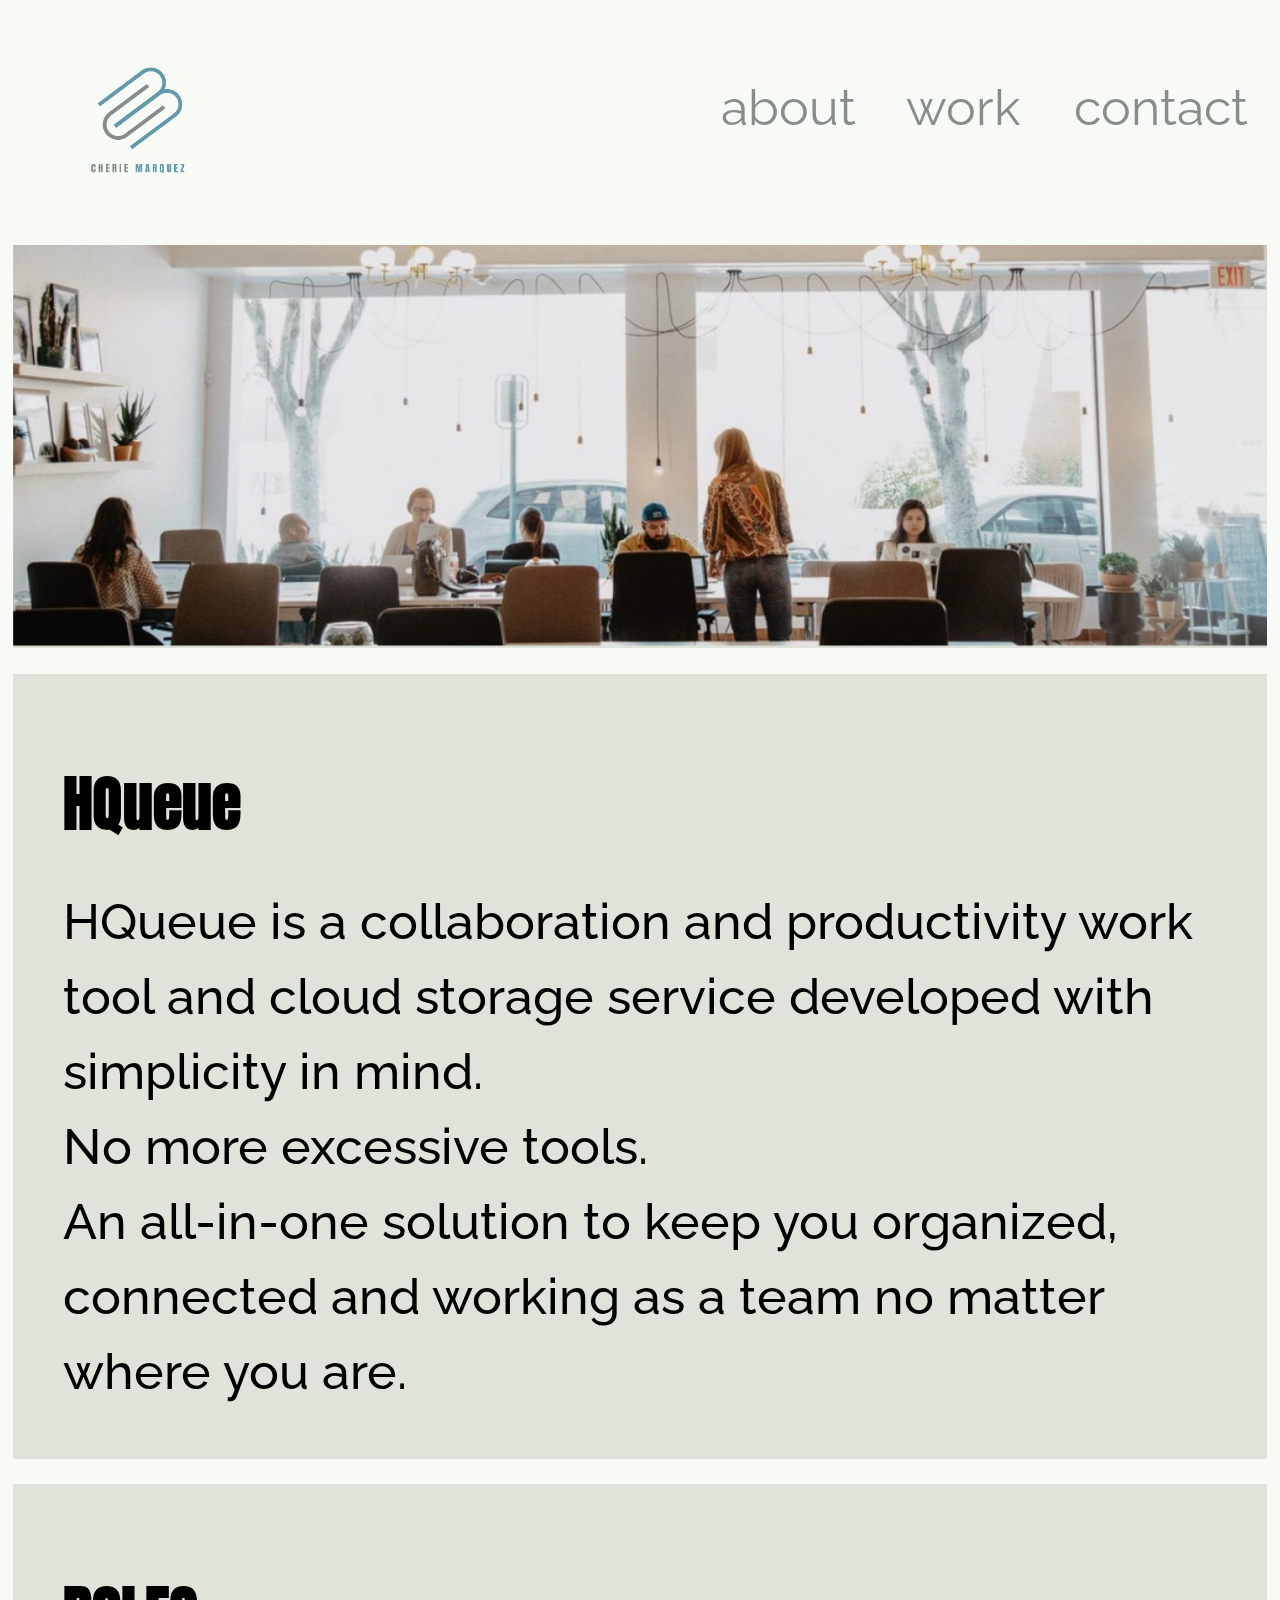
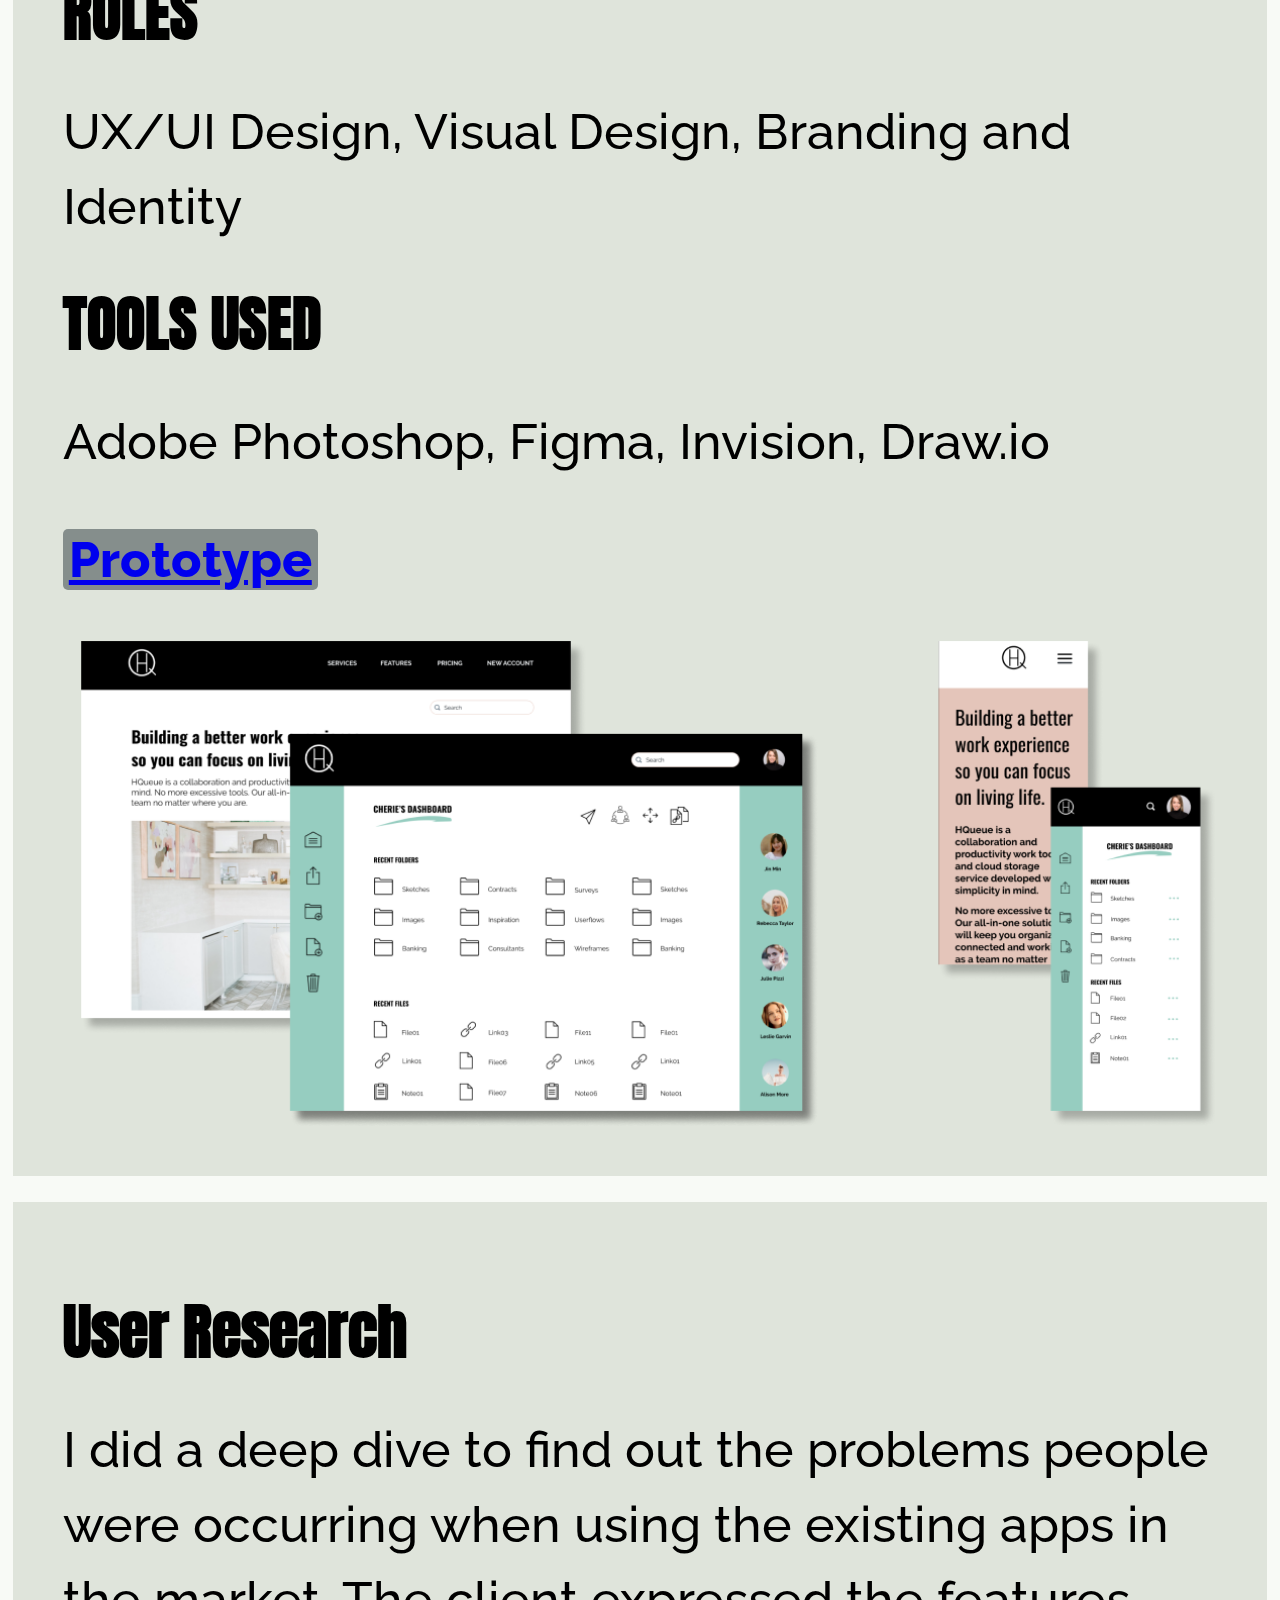
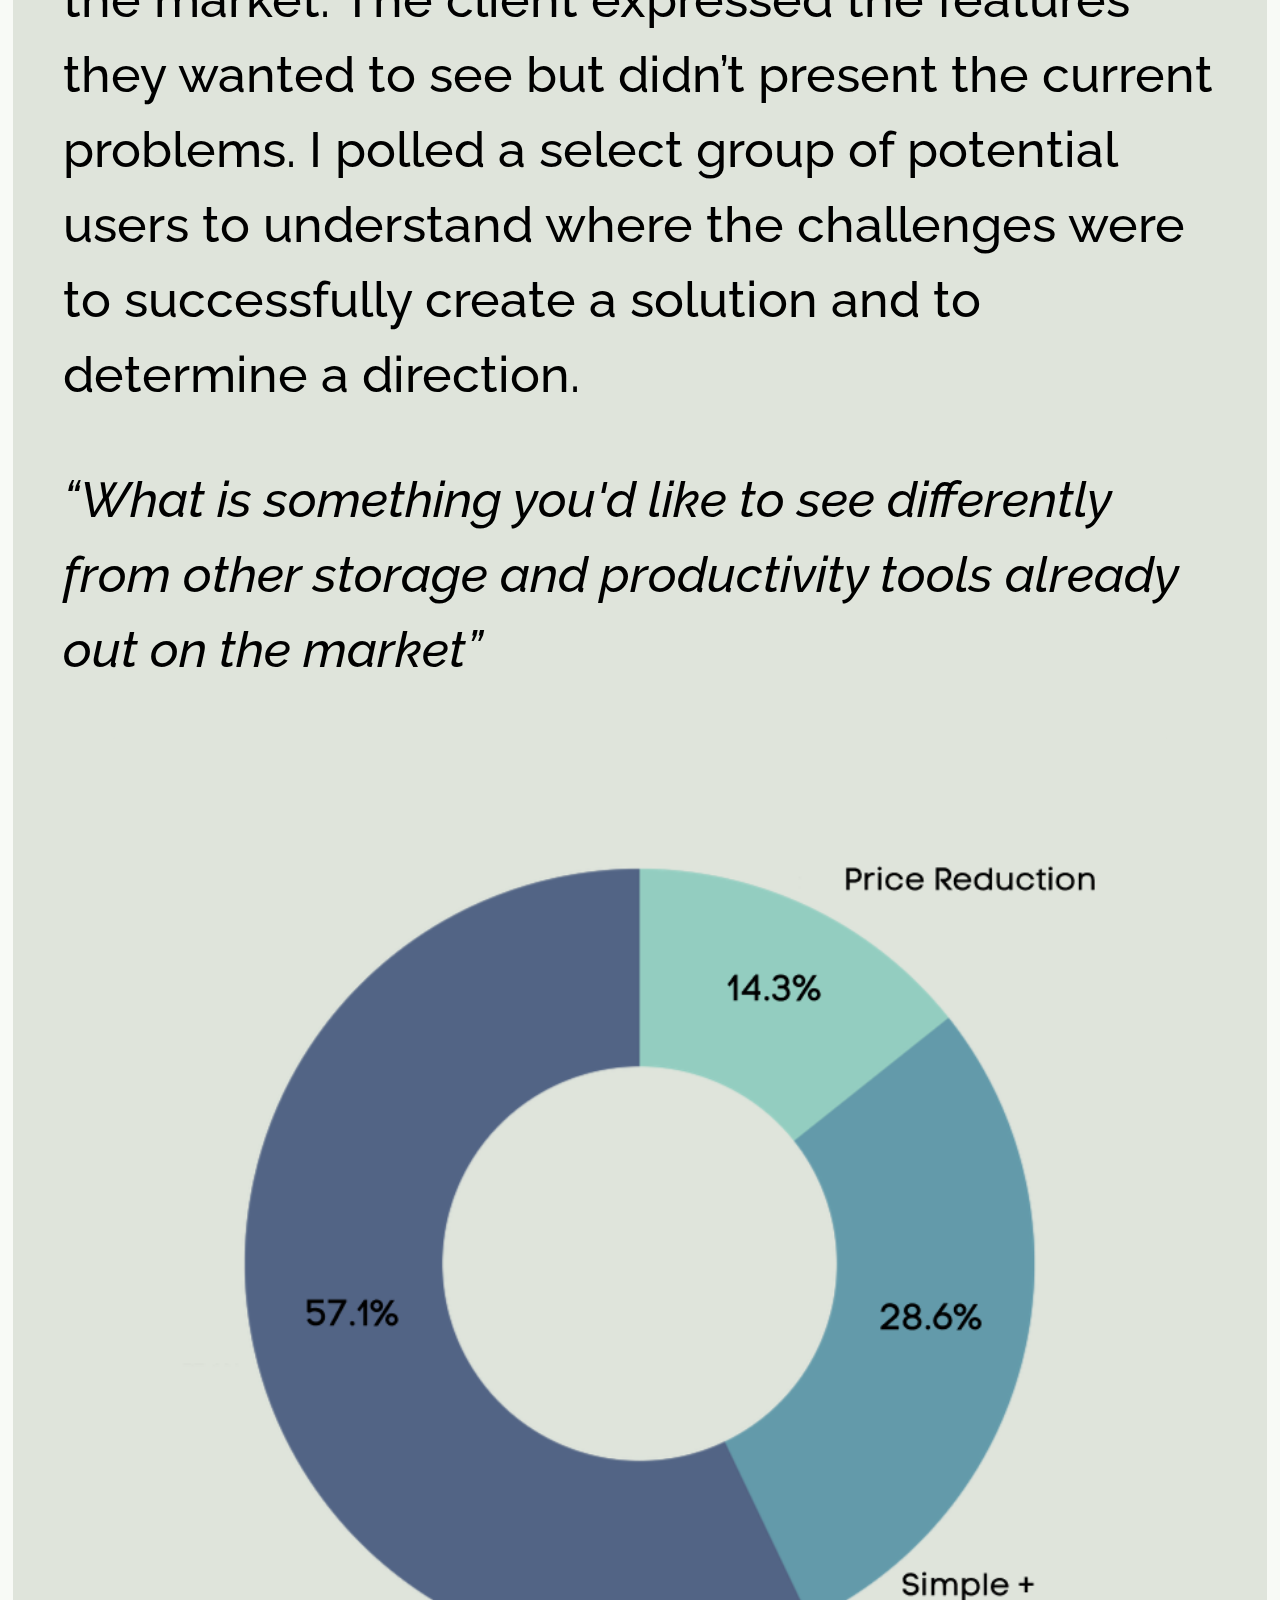
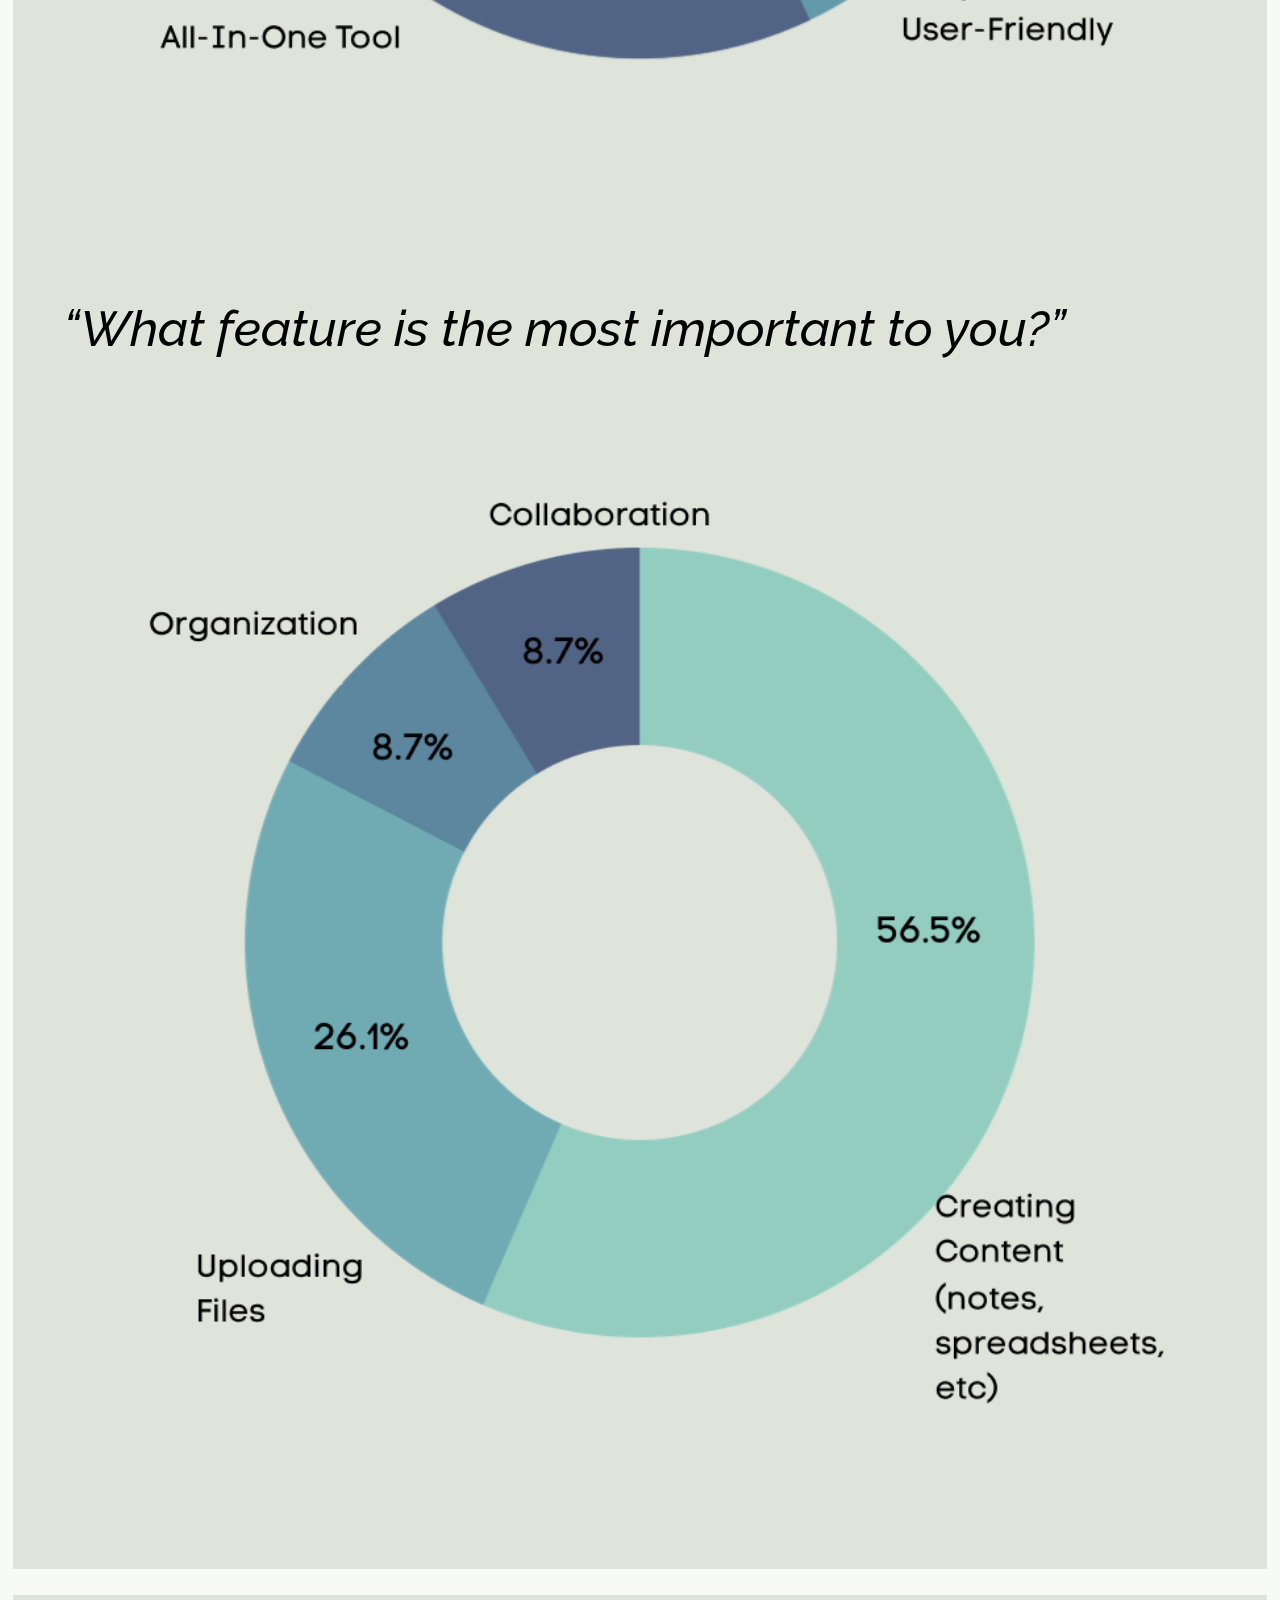
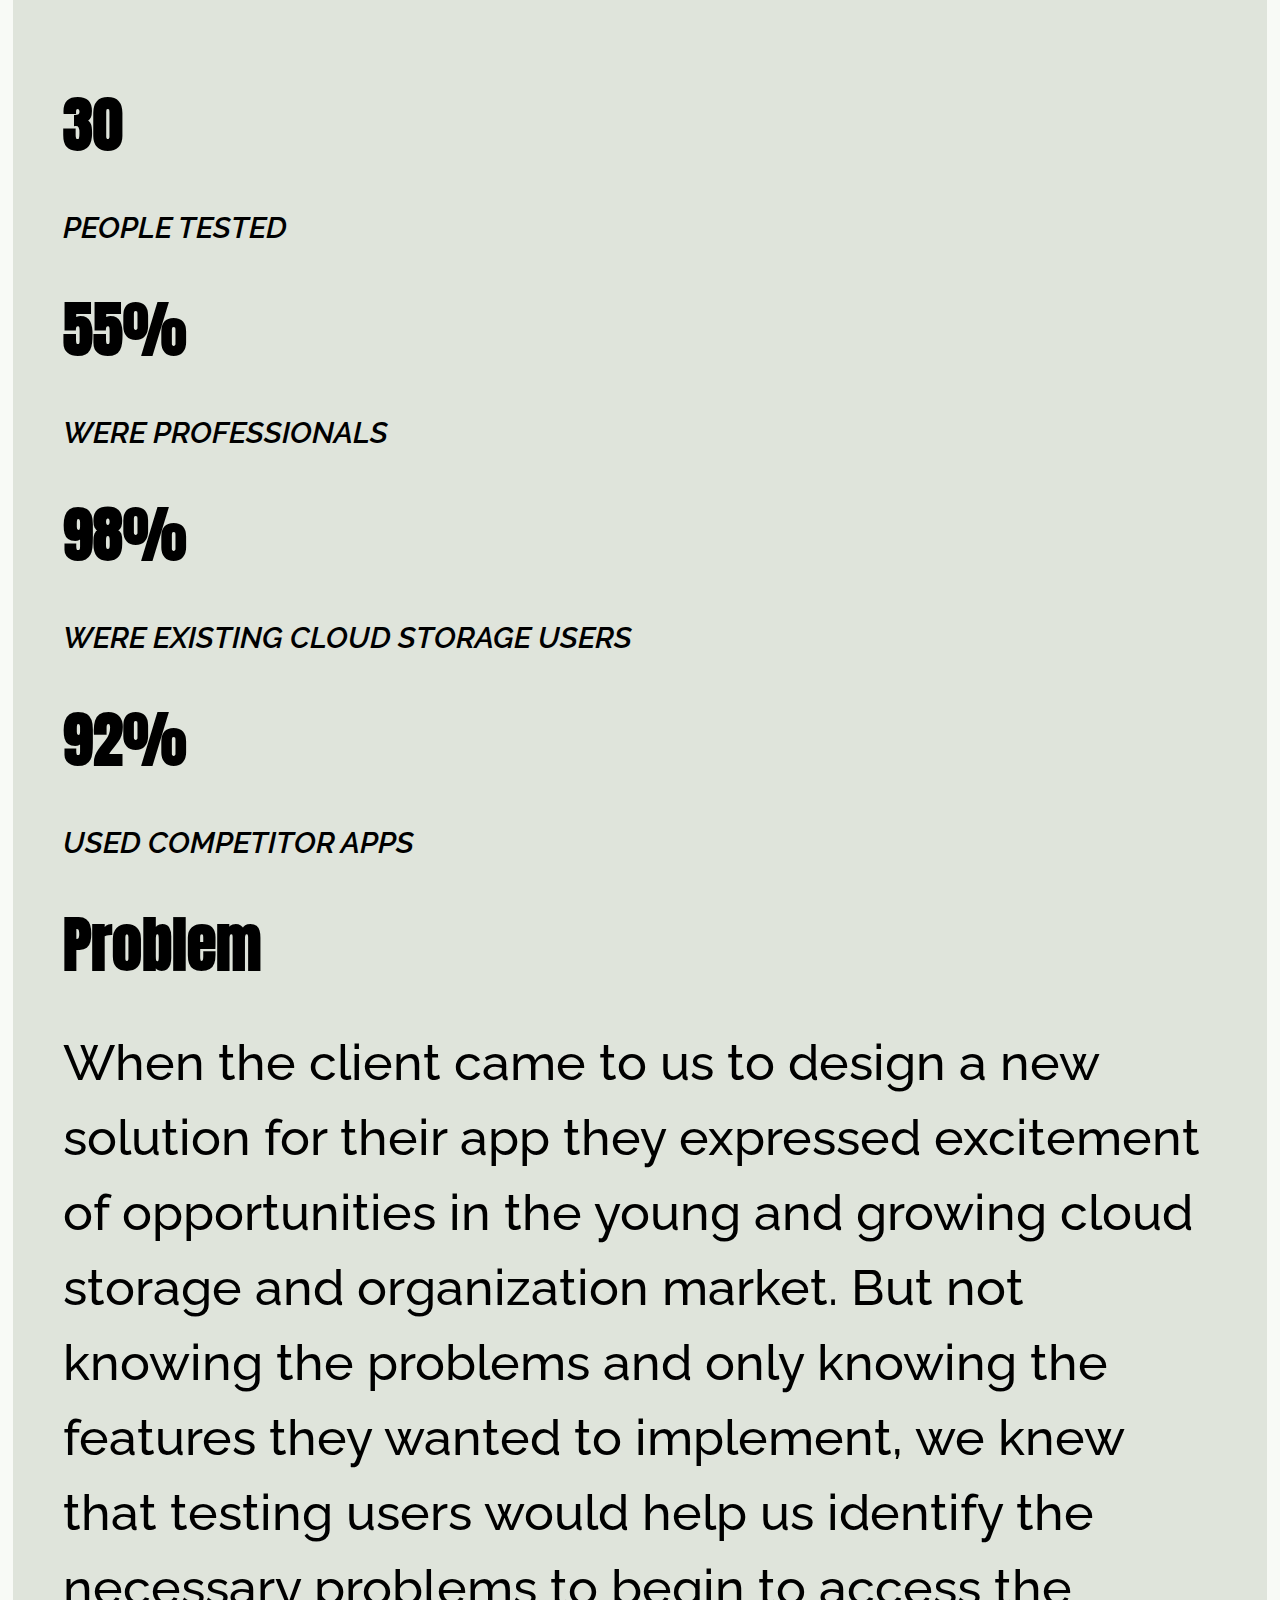
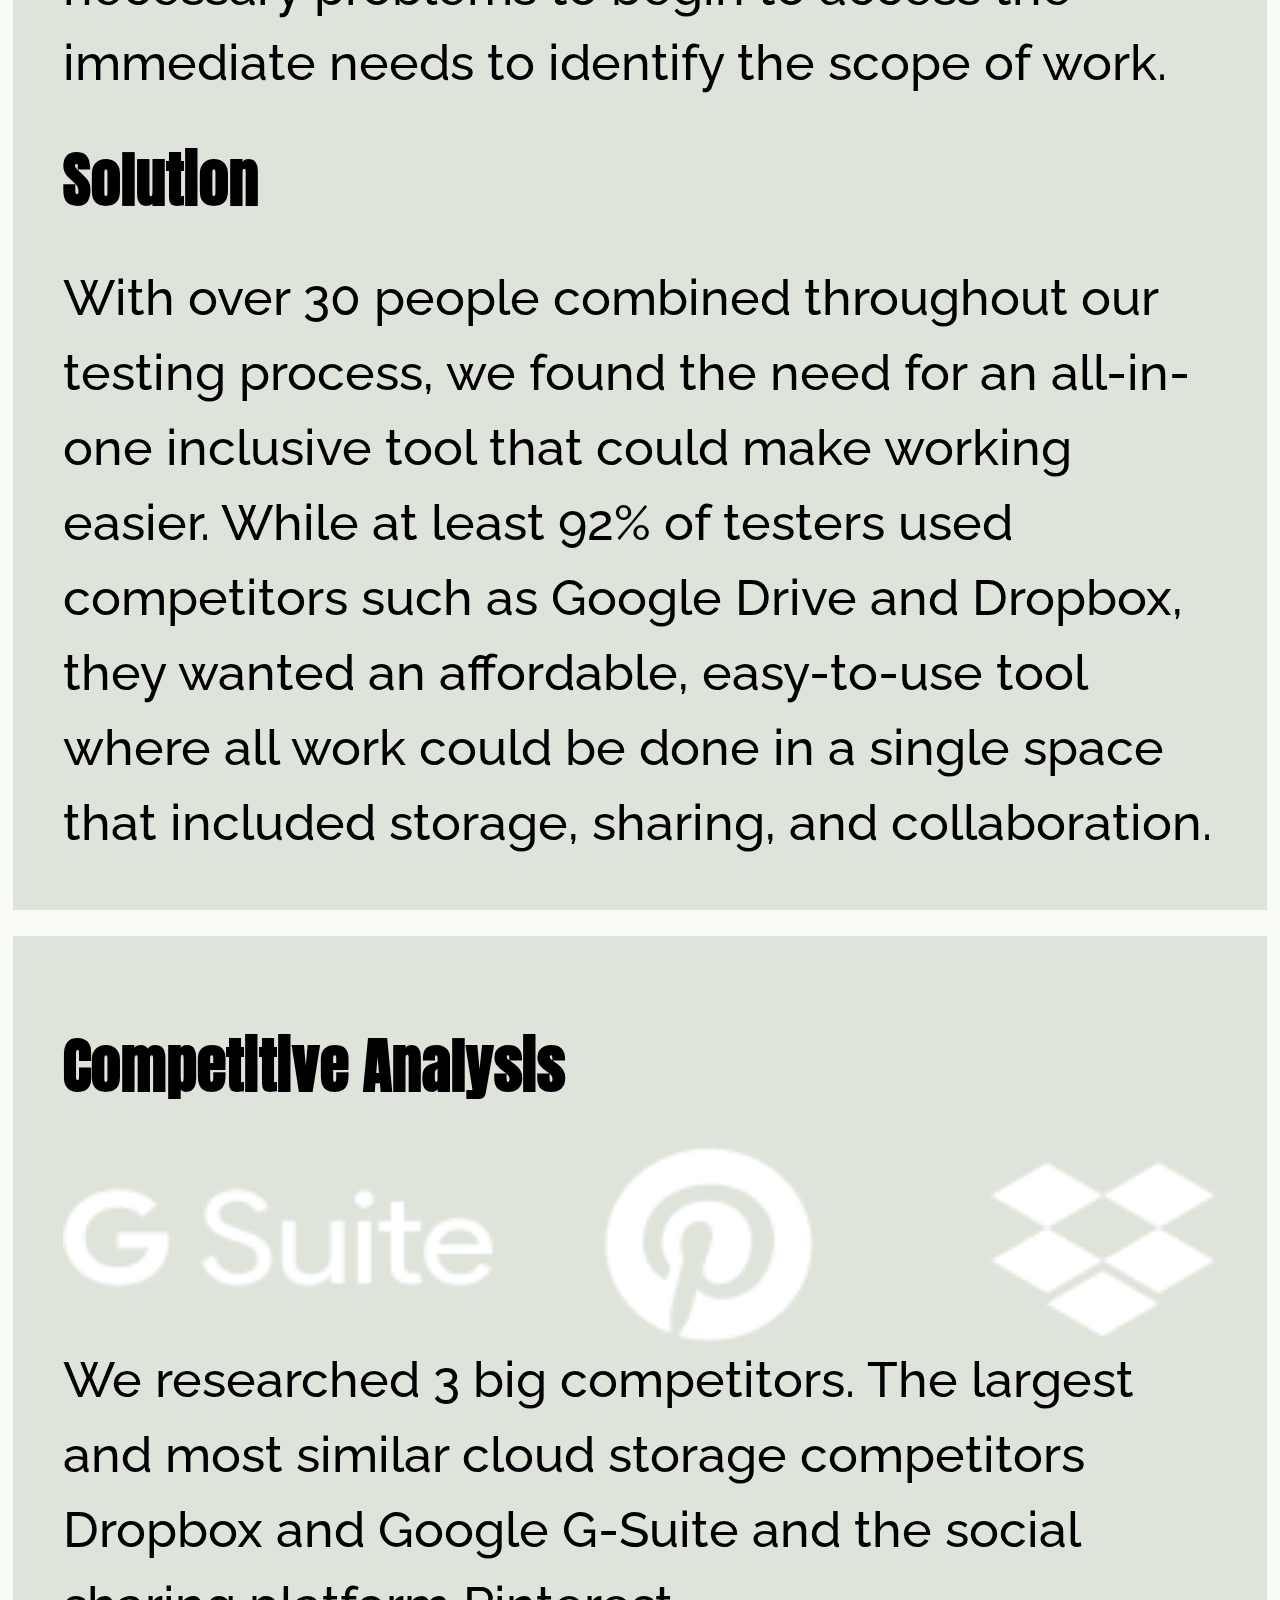
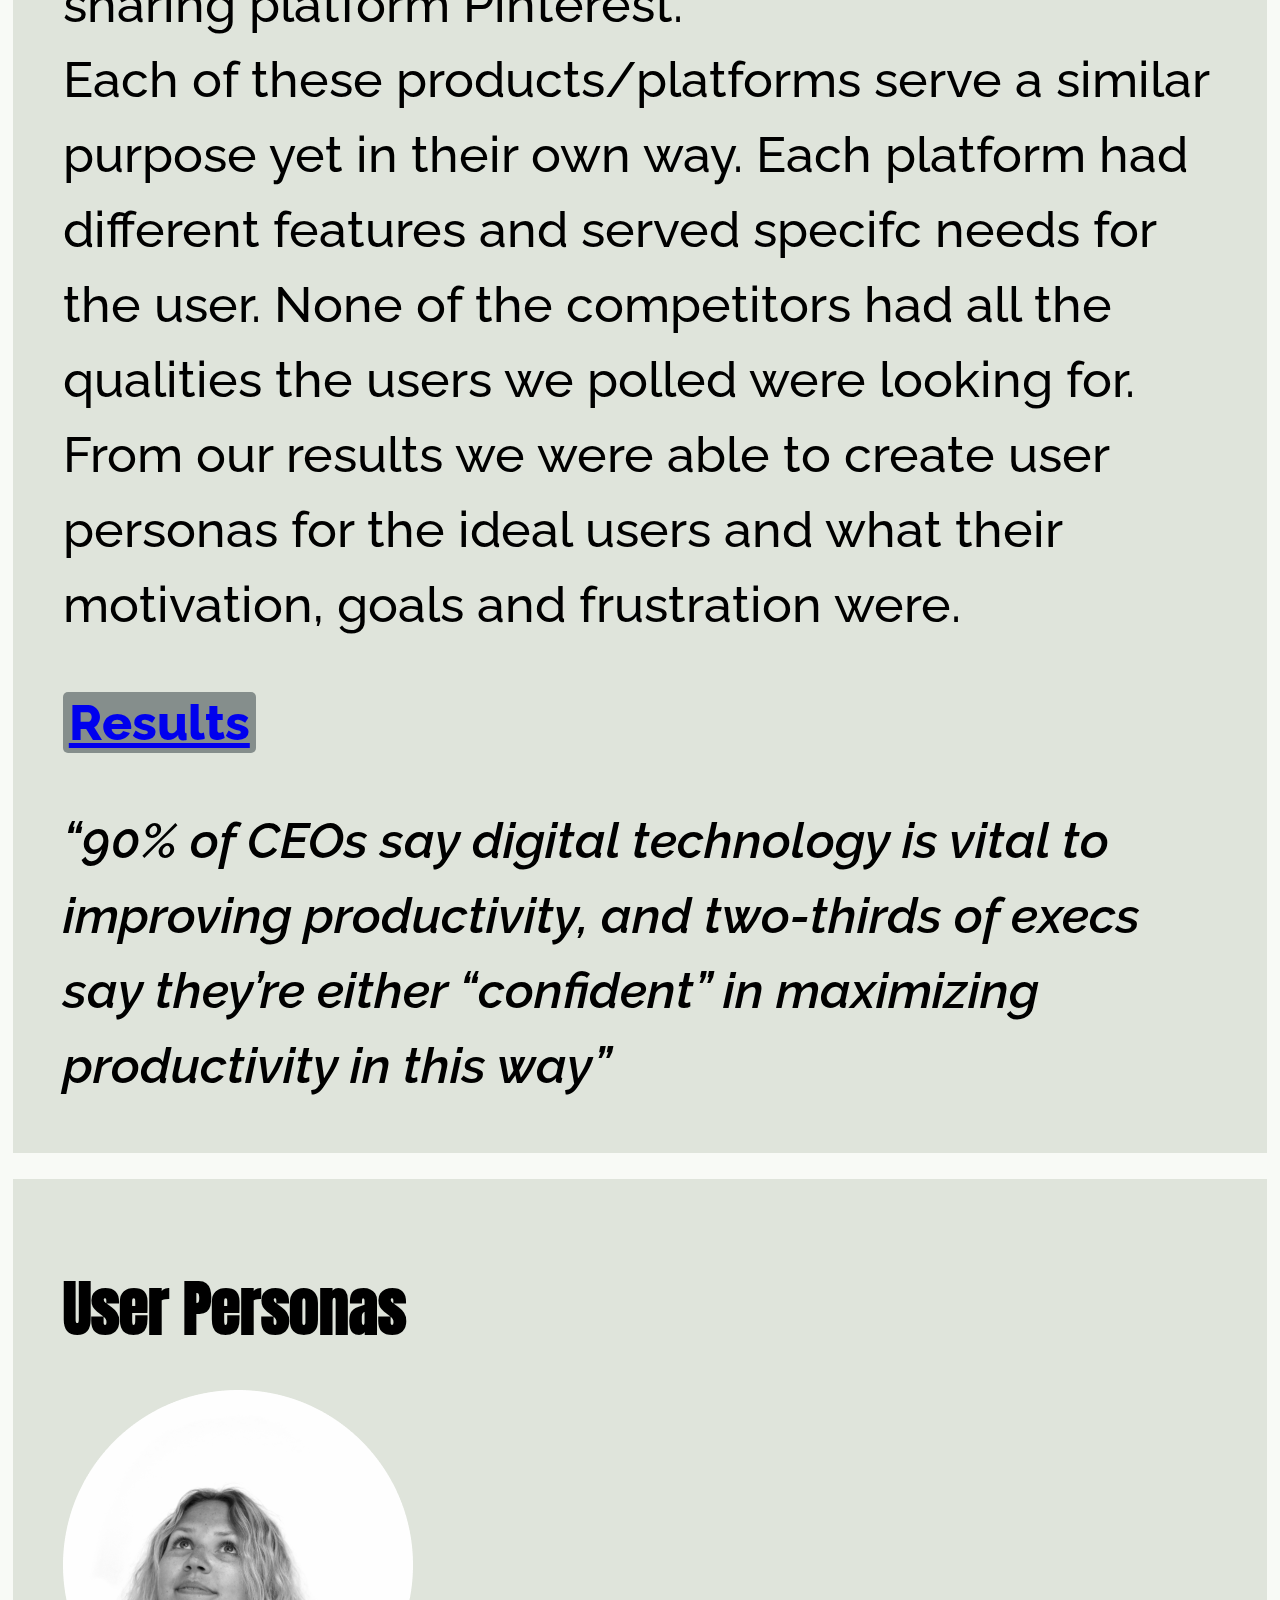
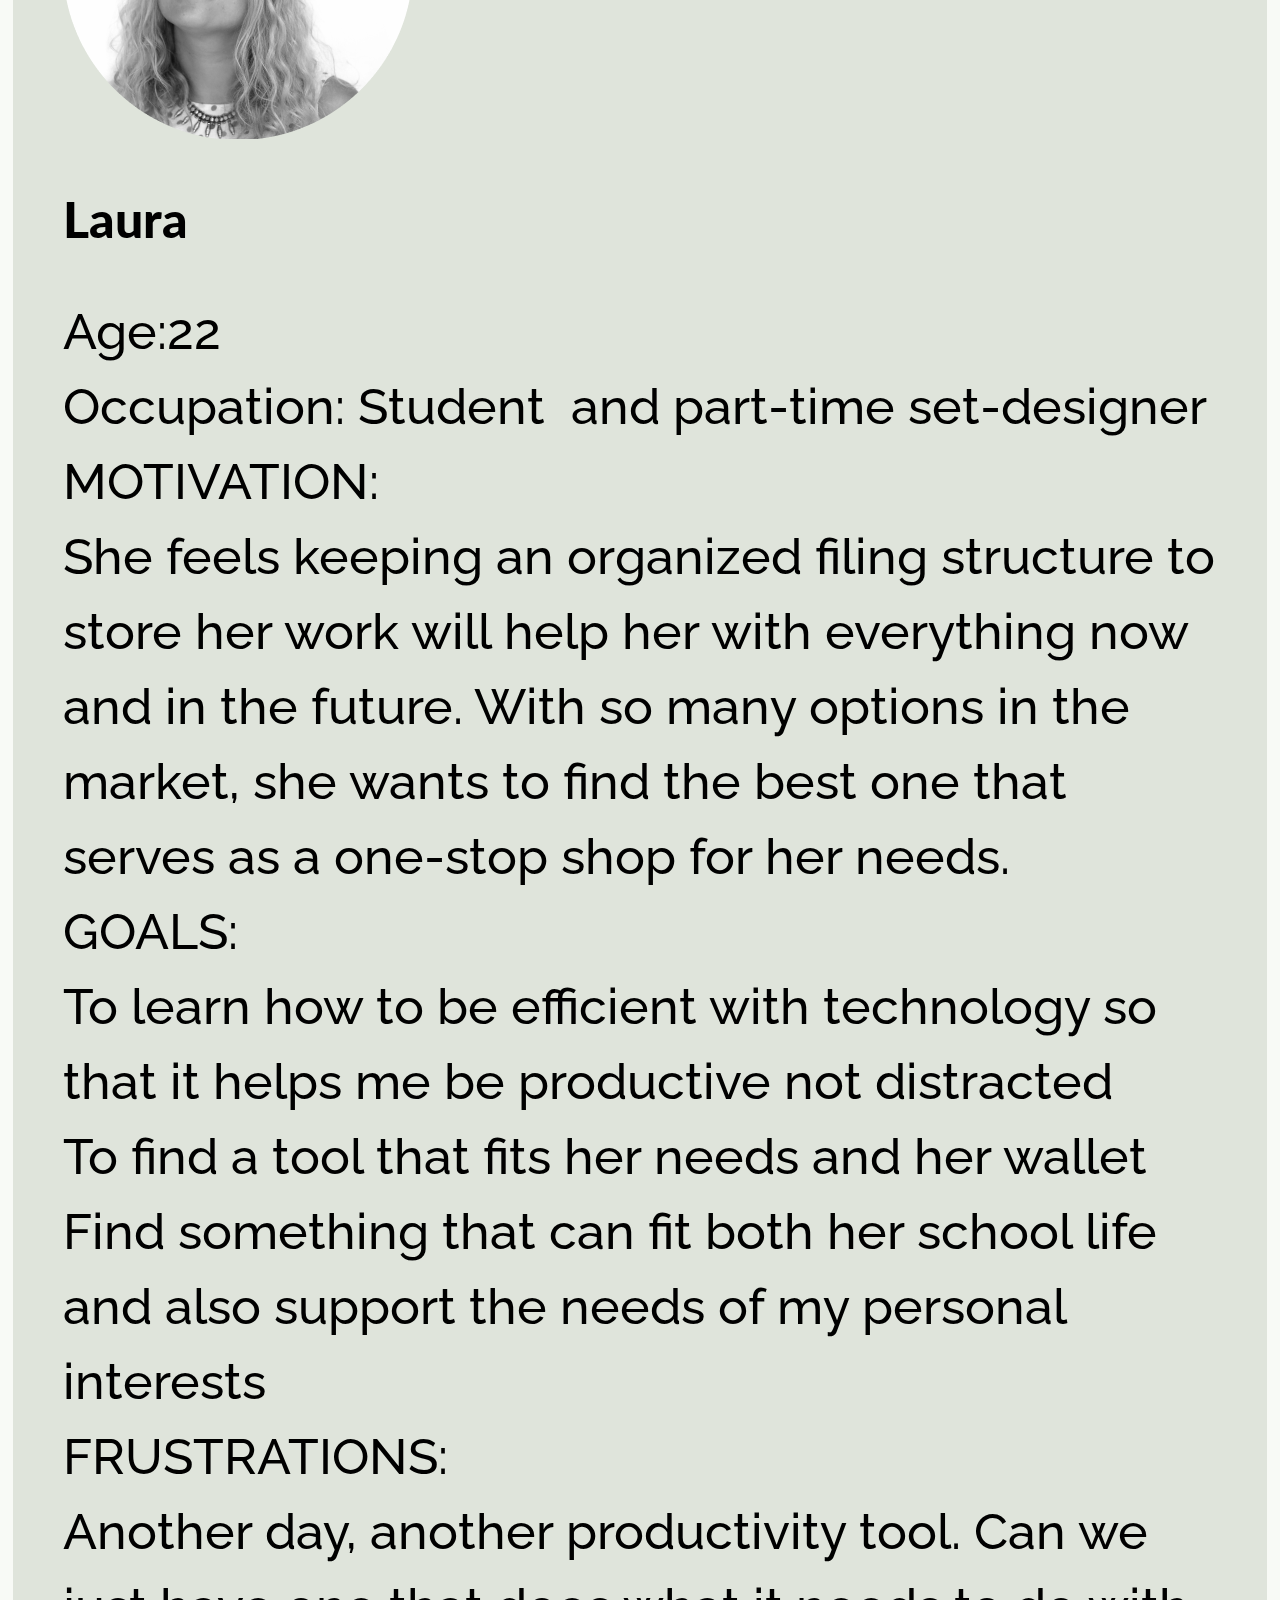
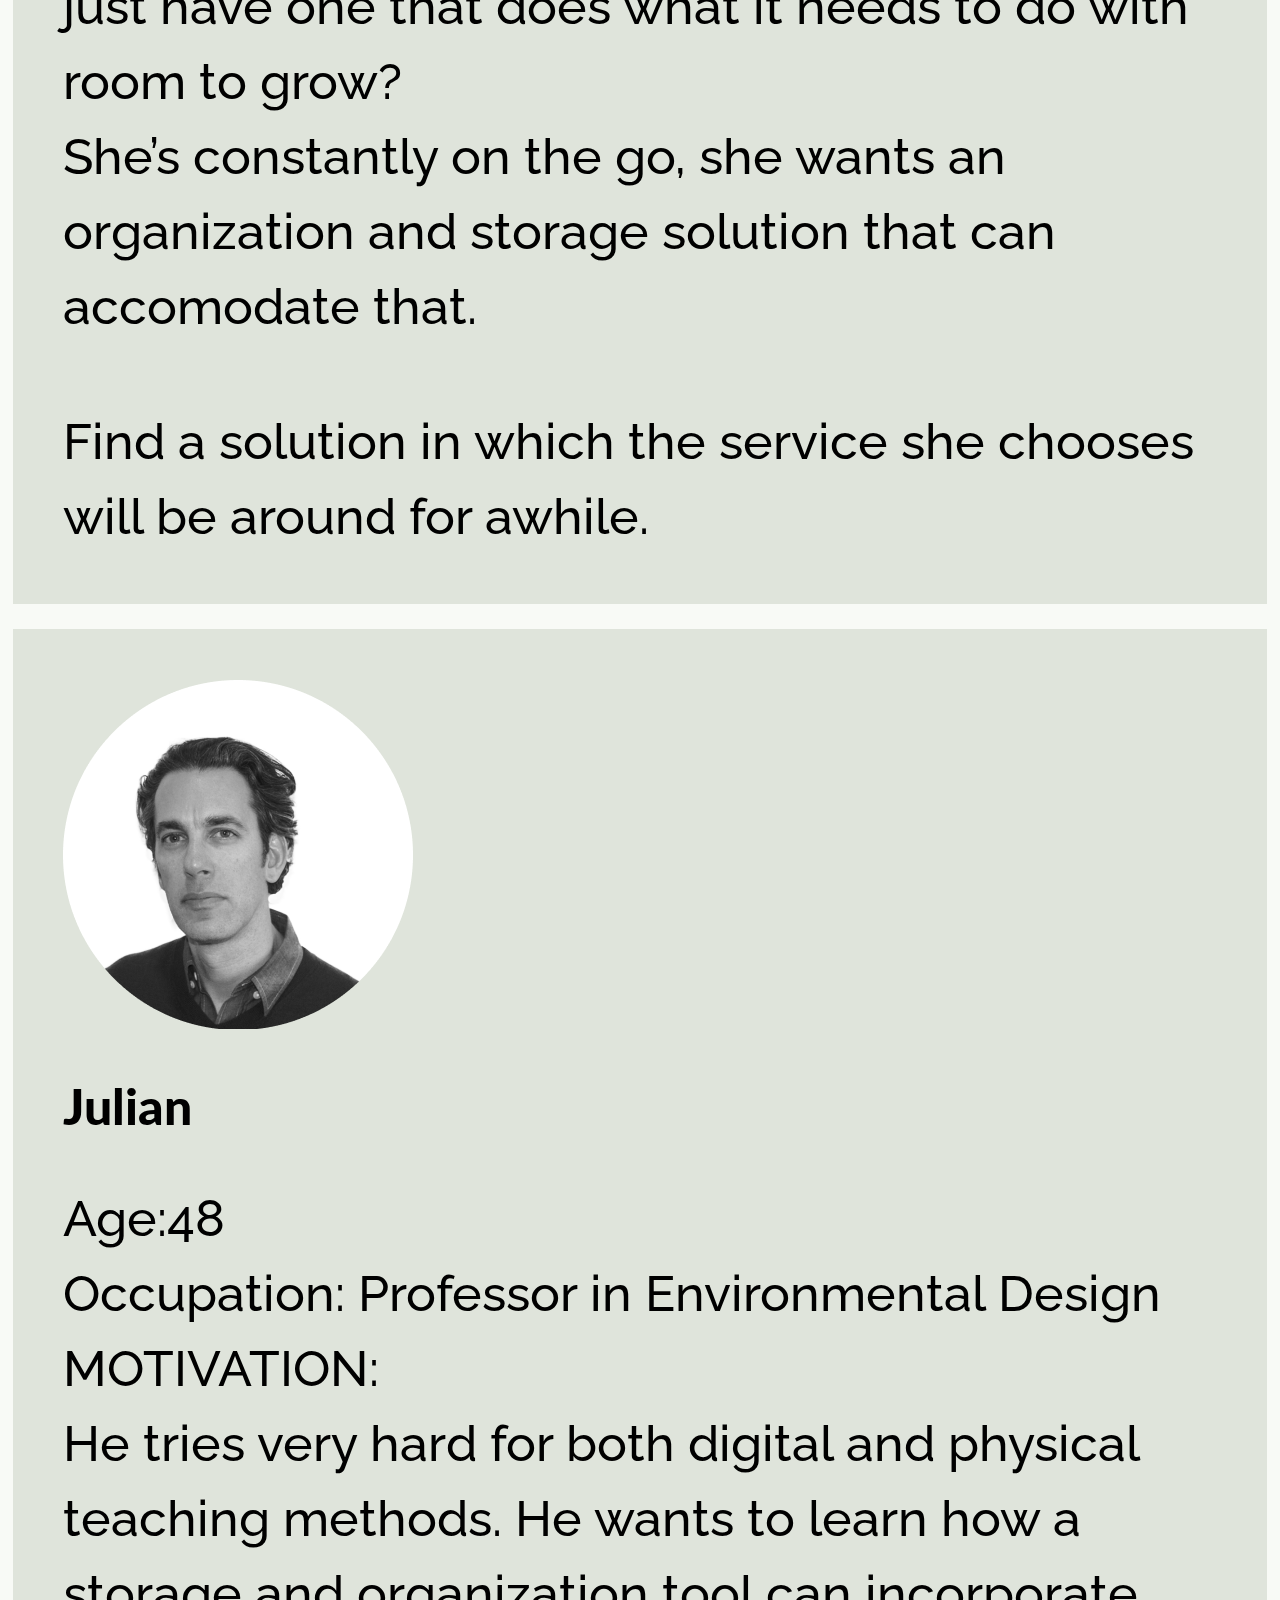
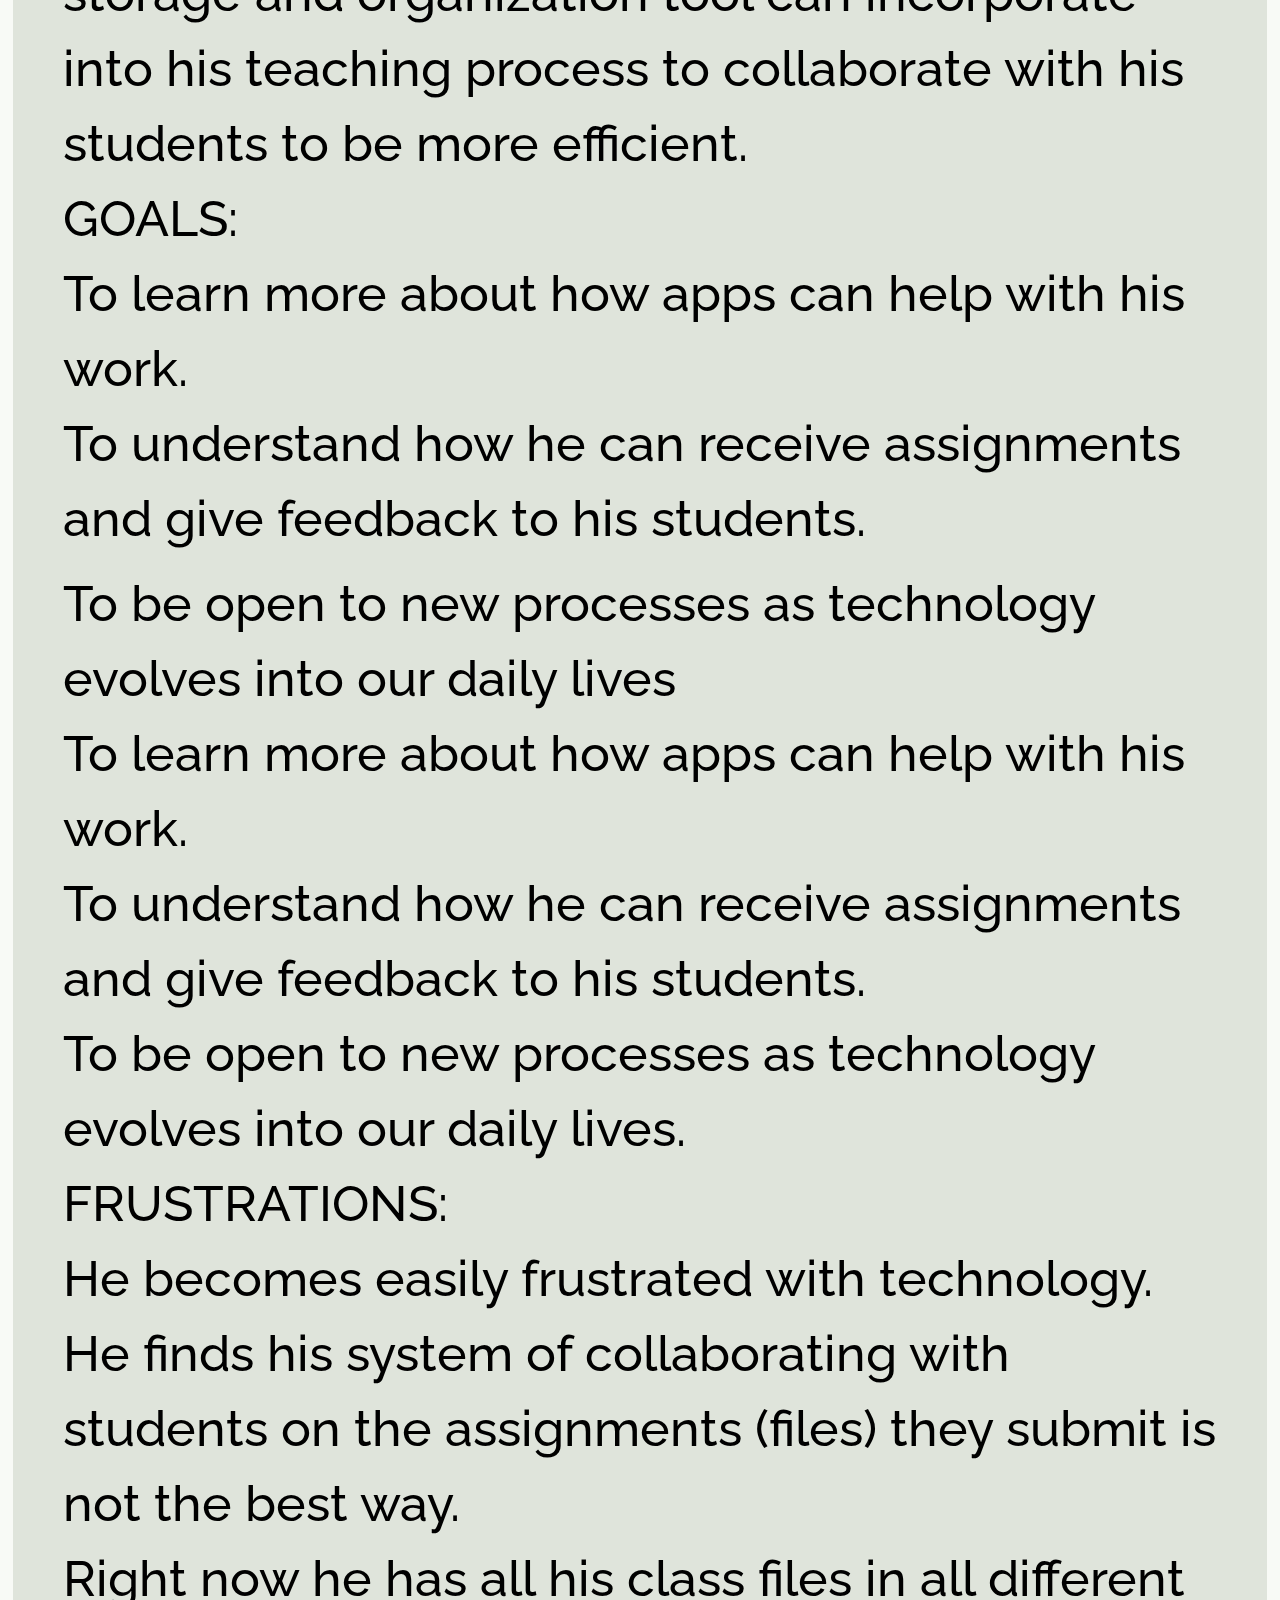
==== commit a50009e8: "google analytics" ====
--- a/project.html
+++ b/project.html
@@ -1,6 +1,15 @@
 <!DOCTYPE html>
 <html lang="en">
   <head>
+    <!-- Global site tag (gtag.js) - Google Analytics -->
+  <script async src="https://www.googletagmanager.com/gtag/js?id=UA-130183257-1"></script>
+    <script>
+    window.dataLayer = window.dataLayer || [];
+    function gtag(){dataLayer.push(arguments);}
+    gtag('js', new Date());
+
+    gtag('config', 'UA-130183257-1');
+  </script>
     <meta charset="utf-8">
     <meta name="viewport" content="width=device-width, initial-scale=1.0">
     <title>Hqueue | Cherie Marquez</title>
@@ -9,8 +18,8 @@
     <link rel="stylesheet" type="text/css" href="styles/project.css">
  <!-- Google Fonts and Icons-->
     <link href="https://fonts.googleapis.com/css?family=Anton" rel="stylesheet" type="text/css">
-    <link href="https://fonts.googleapis.com/css?family=Raleway" rel="stylesheet" type="text/css">
-    <link href="https://fonts.googleapis.com/css?family=Lato" rel="stylesheet" type="text/css">
+    <link href="https://fonts.googleapis.com/css?family=Raleway:400,400i,500,500i,600,600i,700,700i,800,800i" rel="stylesheet" type="text/css">
+    <link href="https://fonts.googleapis.com/css?family=Lato:300,400,400i,700,700i,900,900i" rel="stylesheet" type="text/css">
     <link rel="stylesheet" href="https://use.fontawesome.com/releases/v5.5.0/css/all.css" integrity="sha384-B4dIYHKNBt8Bc12p+WXckhzcICo0wtJAoU8YZTY5qE0Id1GSseTk6S+L3BlXeVIU" crossorigin="anonymous">
 
   </head>
@@ -63,19 +72,21 @@
       <p class="Question1">“What is something you'd like to see differently from other
         storage and productivity tools already out on the market”</p>
       <img class="Chart1" src="images/Chart1.png" alt="Chart1">
-      <p>“What feature is the most important to you?”</p>
+      <p class="Question1">“What feature is the most important to you?”</p>
       <img class="Chart2" src="images/Chart2.png" alt="Chart2">
   </section>
 
   <section class="user-research2">
-      <h2>30</h2>
+    <div class="statistics">
+      <h1>30</h1>
       <p class="ur-stats">PEOPLE TESTED</p>
-      <h2>55%</h2>
+      <h1>55%</h1>
       <p class="ur-stats">WERE PROFESSIONALS</p>
-      <h2>98%</h2>
+      <h1>98%</h1>
       <p class="ur-stats">WERE EXISTING CLOUD STORAGE USERS</p>
-      <h2>92%</h2>
+      <h1>92%</h1>
       <p class="ur-stats">USED COMPETITOR APPS</p>
+    </div>
       <h1>Problem</h1>
       <p>When the client came to us to design a new solution for their app they expressed excitement
         of opportunities in the young and growing cloud storage and organization market.
@@ -93,11 +104,13 @@
     <section class="comp-anal">
       <h1>Competitive Analysis</h1>
       <img class="Competitive-Analysis" src="images/competitive-analysis.png" alt="Competitive-Analysis">
-      <p>I researched 3 big competitors. The largest and most similar cloud storage competitors
+      <p>We researched 3 big competitors. The largest and most similar cloud storage competitors
         Dropbox and Google G-Suite and the social sharing platform Pinterest.</p>
+
       <p>Each of these products/platforms serve a similar purpose yet in their own way.
         Each platform had different features and served specifc needs for the user.
         None of the competitors had all the qualities the users we polled were looking for.</p>
+
       <p>From our results we were able to create user personas for the ideal users and what
         their motivation, goals and frustration were.</p>
       <button type="submit">
@@ -111,12 +124,10 @@
         <h1>User Personas</h1>
         <img class="Laura" src="images/Laura.png" alt="UserPersona_1">
         <h2 class="username">Laura</h2>
-          <ul>
+      <ul>
           <li><p>Age:22</p></li>
           <li><p>Occupation: Student   and part-time set-designer</p></li>
-          <li><p>Location: New York </p></li>
-          <li><p>Tech Level:nterested always, but likes it simple</p></li>
           <li><p>MOTIVATION:</p></li>
           <li><p>She feels keeping an organized filing structure to store her work will help her
             with everything now and in the future. With so many options in the market,
@@ -133,7 +144,7 @@
             accomodate that.</p>  </li>
           <li><p>Find a solution in which the service she chooses will be around for awhile.</p></li>
-        </ul>
+      </ul>
       </div>
     </section>
       <section class="User-persona2">
@@ -141,17 +152,15 @@
           <img class="Julian" src="images/Julian.png" alt="UserPersona_2">
           <h2 class="username">Julian</h2>
           <ul>
-            <li><p>Age: 48</p></li>
+            <li><p>Age:48</li>
             <li><p>Occupation: Professor in Environmental Design</p></li>
-            <li><p>Location: New York</p></li>
-            <li><p>Tech Level: Prefers to read a book.</p></li>
             <li><p>MOTIVATION:</p></li>
             <li><p>He tries very hard for both digital and physical teaching methods. He wants to learn how a storage and organization
               tool can incorporate into his teaching process to collaborate with his students to be more efficient.</p></li>
-            <li><p>GOALS:</li>
+            <li><p>GOALS:</p></li>
             <li><p>To learn more about how apps can help with his work.</p></li>
-            <li><p>To understand how he can receive assignments and give feedback to his students. -</p></li>
+            <li><p>To understand how he can receive assignments and give feedback to his students.</p> +</li>
             <li><p>To be open to new processes as technology evolves into our daily lives  </p></li>
             <li><p>To learn more about how apps can help with his work.</p></li>
@@ -164,7 +173,7 @@
 </p></li>
           </ul>
       </div>
-      </section>
+    </section>
 
 <!--- user stories -->
     <section class="user-stories1">
--- a/styles/style.css
+++ b/styles/style.css
@@ -44,7 +44,7 @@
 
 
 /*** CM logo ***/
-.logo img {
+.logo img  {
   float: left;
   height: auto;
   width: 20rem;
@@ -72,7 +72,7 @@
   color: #858E8C;
   text-decoration: none;
   padding: 5px 25px;
-  font-family: "Raleway";
+  font-family: 'Raleway', sans-serif;
   font-size: 5rem;
 }
 
@@ -102,15 +102,14 @@
 
 h1 {
   color: black;
-  font-family: "Anton";
+  font-family: 'Anton', sans-serif;
   font-size: 8rem;
-  font-weight: 900;
   padding: 5rem 0rem;
 }
 
 h2 {
   color: black;
-  font-family: "Lato";
+  font-family: 'Lato', sans-serif;
   padding-bottom: 5rem;
 
 
@@ -119,8 +118,8 @@
   color: black;
   font-family: "Raleway";
   font-size: 5rem;
-  font-weight: 900;
-  line-height: 7rem;
+  font-weight: 500;
+  line-height: 1.5;
   word-wrap: break-word;
 
 }
@@ -155,7 +154,7 @@
 
 .footer-container p {
   color: gray;
-  font-size: 2rem;
+  font-size: 4rem;
   text-align: center;
   width: 100%;
 }
--- a/styles/project.css
+++ b/styles/project.css
@@ -35,7 +35,7 @@
     "footer-social";
     margin: 0 auto;
     width: auto;
-
+    overflow: hidden;
 }
 
 /*** each grid box ***/
@@ -64,7 +64,7 @@
 .Usability-Test2, .visual-design1, .visual-design2, .branding1,
 .branding2, .style-guide1, .style-guide2, .high-fidelity1,
 .high-fidelity2, .çonclusion1, .conclusion2 {
-  font-family: "Anton";
+  font-family: 'Anton', sans-serif;
   font-size: 6rem;
   font-weight: 900;
   padding-bottom: 5rem;
@@ -86,22 +86,14 @@
   grid-area: project-hero2;
 }
 
-p.project-hero2 {
-  font-family: "Raleway";
-  font-size: 4rem;
-  font-weight: 600;
-  padding-top: .5rem;
-  color: black;
-}
-
 /*** project intro ***/
 .project-intro1 {
   grid-area: project-intro1;
 }
 
 
-p.project-intro1 {
-  font-family: "Raleway";
+p .project-intro1 {
+  font-family: 'Raleway', sans-serif;
   font-size: 4rem;
   font-weight: 900;
   padding-top: 2rem;
@@ -118,7 +110,7 @@
   grid-area: user-research1;
 }
 
-p.user-research1, {
+p .user-research1, {
     font-weight: 200;
     word-wrap: break-word;
     padding: 5rem;
@@ -129,14 +121,9 @@
     padding: 5rem;
 }
 
-h2.user-research2 {
-    font-family: "Lato";
-    font-size: 5rem;
-    padding-top: 2rem;
-}
-
 .Question1 {
     padding-top: 5rem;
+    font-style: italic;
 }
 
 .Chart1, .Chart2 {
@@ -181,13 +168,19 @@
 }
 
 .username {
-  font-family: "Lato";
+  font-family: 'Lato', sans-serif;
   font-size: 5rem;
   font-weight: 900;
   padding: 5rem 0;
 }
 
-
+ul {
+  text-decoration: none;
+}
+
+span {
+  font-weight: 600;
+}
 
 /*** user-stories ***/
 .user-stories1 {
@@ -390,7 +383,6 @@
       width: 80%;
   }
 
-
   .footer-container {
       background-color: #F8FAF6;
       font-size: 1.3rem;
